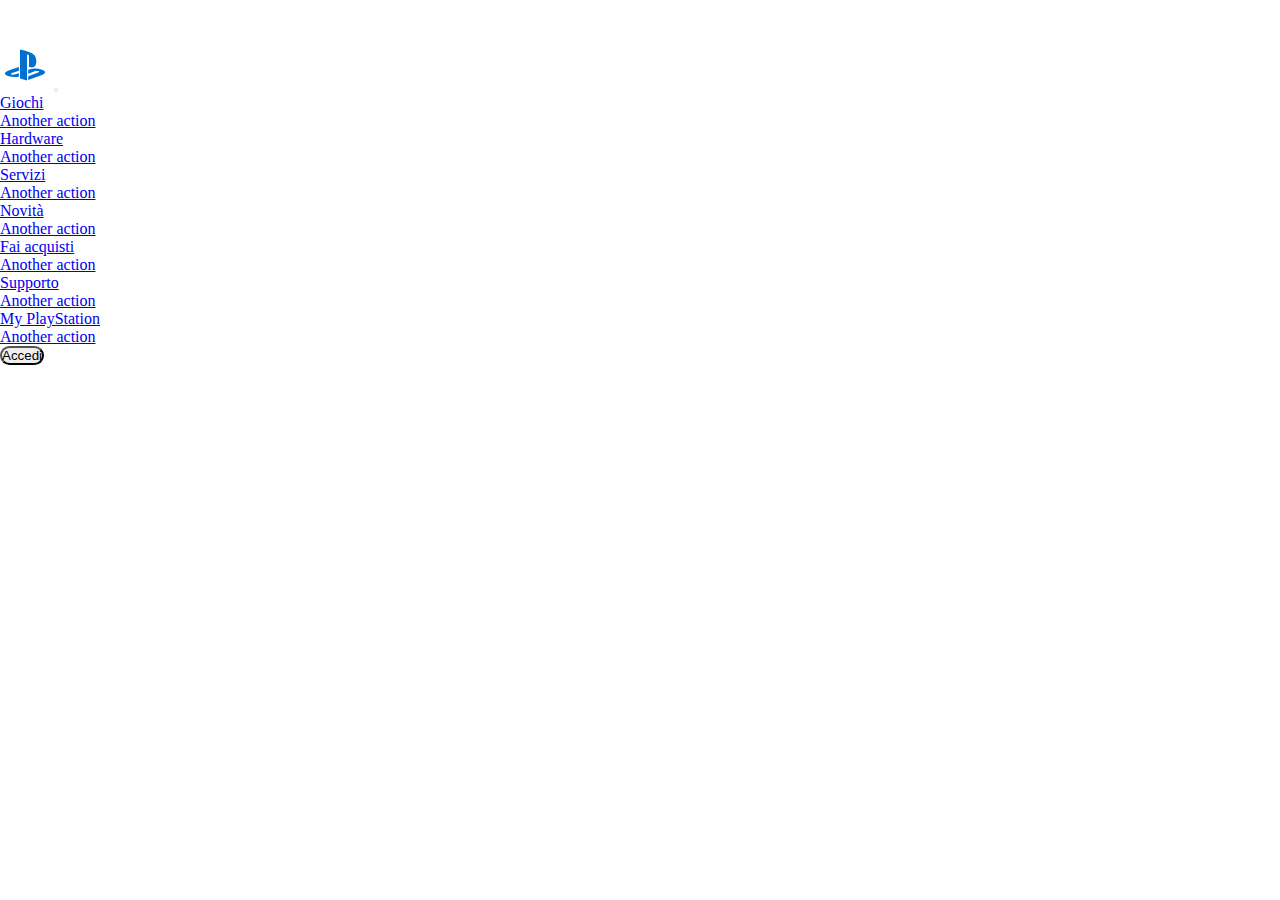
==== index.html @ 61369012 "header completo mancante di sticky" ====
<!DOCTYPE html>
<html lang="en">
 <head>
   <meta charset="UTF-8" />
   <meta http-equiv="X-UA-Compatible" content="IE=edge" />
   <meta name="viewport" content="width=device-width, initial-scale=1.0" />
   <!-- BOOTSTRAP -->
   <link href="https://cdn.jsdelivr.net/npm/bootstrap@5.0.2/dist/css/bootstrap.min.css" rel="stylesheet" integrity="sha384-EVSTQN3/azprG1Anm3QDgpJLIm9Nao0Yz1ztcQTwFspd3yD65VohhpuuCOmLASjC" crossorigin="anonymous">
   <!-- FONT AW -->
   <link rel="stylesheet" href="https://cdnjs.cloudflare.com/ajax/libs/font-awesome/5.15.3/css/all.min.css" integrity="sha512-iBBXm8fW90+nuLcSKlbmrPcLa0OT92xO1BIsZ+ywDWZCvqsWgccV3gFoRBv0z+8dLJgyAHIhR35VZc2oM/gI1w==" crossorigin="anonymous" referrerpolicy="no-referrer" />
   <link rel="stylesheet" href="css/style.css">
   <title>MyPlaystation</title>
 </head>

 <body>
   <!-- Inizio Header -->
   <header>
      <div class="container-fluid g-0">
         <div class="col-12-sm header-top bg-dark d-flex justify-content-end">
            <div id="logo-sony">
               <img src="img/sony_logo.svg" alt="Logo Sony">
            </div>
         </div>
         <div class="header-bottom px-3">
            <nav class="navbar navbar-expand-lg navbar-light">
               <div class="container-fluid">
                  <a class="navbar-brand" href="#"><img src="img/play_logo.svg" alt="Logo Play"></a>
                  <button class="navbar-toggler" type="button" data-bs-toggle="collapse" data-bs-target="#navbarSupportedContent" aria-controls="navbarSupportedContent" aria-expanded="false" aria-label="Toggle navigation">
                     <span class="navbar-toggler-icon"></span>
                  </button>
                  <div class="collapse navbar-collapse" id="navbarSupportedContent">
                     <ul class="navbar-nav me-auto mb-2 mb-lg-0">                                          
                        <li class="nav-item dropdown">
                           <a class="nav-link dropdown-toggle" href="#" id="navbarDropdown" role="button" data-bs-toggle="dropdown" aria-expanded="false">Giochi</a>
                           <ul class="dropdown-menu" aria-labelledby="navbarDropdown">                  
                              <li><a class="dropdown-item" href="#">Another action</a></li>
                              <!-- <li><hr class="dropdown-divider"></li> -->
                           </ul>
                        </li>
                        <li class="nav-item dropdown">
                           <a class="nav-link dropdown-toggle" href="#" id="navbarDropdown" role="button" data-bs-toggle="dropdown" aria-expanded="false">Hardware</a>
                           <ul class="dropdown-menu" aria-labelledby="navbarDropdown">                  
                              <li><a class="dropdown-item" href="#">Another action</a></li>
                              <!-- <li><hr class="dropdown-divider"></li> -->
                           </ul>
                        </li>
                        <li class="nav-item dropdown">
                           <a class="nav-link dropdown-toggle" href="#" id="navbarDropdown" role="button" data-bs-toggle="dropdown" aria-expanded="false">Servizi</a>
                           <ul class="dropdown-menu" aria-labelledby="navbarDropdown">                  
                              <li><a class="dropdown-item" href="#">Another action</a></li>
                              <!-- <li><hr class="dropdown-divider"></li> -->
                           </ul>
                        </li>
                        <li class="nav-item dropdown">
                           <a class="nav-link dropdown-toggle" href="#" id="navbarDropdown" role="button" data-bs-toggle="dropdown" aria-expanded="false">Novità</a>
                           <ul class="dropdown-menu" aria-labelledby="navbarDropdown">                  
                              <li><a class="dropdown-item" href="#">Another action</a></li>
                              <!-- <li><hr class="dropdown-divider"></li> -->
                           </ul>
                        </li>
                        <li class="nav-item dropdown">
                           <a class="nav-link dropdown-toggle" href="#" id="navbarDropdown" role="button" data-bs-toggle="dropdown" aria-expanded="false">Fai acquisti</a>
                           <ul class="dropdown-menu" aria-labelledby="navbarDropdown">                  
                              <li><a class="dropdown-item" href="#">Another action</a></li>
                              <!-- <li><hr class="dropdown-divider"></li> -->
                           </ul>
                        </li>
                        <li class="nav-item dropdown">
                           <a class="nav-link dropdown-toggle" href="#" id="navbarDropdown" role="button" data-bs-toggle="dropdown" aria-expanded="false">Supporto</a>
                           <ul class="dropdown-menu" aria-labelledby="navbarDropdown">                  
                              <li><a class="dropdown-item" href="#">Another action</a></li>
                              <!-- <li><hr class="dropdown-divider"></li> -->
                           </ul>
                        </li>
                     </ul>
                     <ul class="navbar-nav p-2 mb-2 mb-lg-0 ">
                        <li class="nav-item dropdown">
                           <a class="nav-link dropdown-toggle" href="#" id="navbarDropdown" role="button" data-bs-toggle="dropdown" aria-expanded="false">My PlayStation</a>
                           <ul class="dropdown-menu" aria-labelledby="navbarDropdown">                  
                              <li><a class="dropdown-item" href="#">Another action</a></li>
                              <!-- <li><hr class="dropdown-divider"></li> -->
                           </ul>
                        </li>
                     </ul>
                     <div class="btn-group" role="group" aria-label="Basic mixed styles example">
                        <button type="button" class="ms-btn-sm btn bg-dark text-white">Accedi</button>
                     </div>
                     <form class="d-flex ms-5">
                        <i class="fas fa-search"></i>
                     </form>
                  </div>
               </div>
            </nav>
         </div>
      </div>
   </header>
   <!-- Fine Header -->

   <!-- Inizio Main -->
   <main>
      <div class="jumbotron"></div>
      <div class="giochi"></div>
      <div class="play-5"></div>
      <div class="jumbotron">
         <div class="div"></div>
         <div class="div"></div>
      </div>
      <div class="play-4"></div>
      <div class="play-plus"></div>
      <div class="play-store"></div>
      <div class="play-now"></div>
      <div class="socials"></div>
   </main>
   <!-- Fine Main -->

   <!-- Inizio Footer -->
   <footer></footer>
   <!-- Fine Footer -->






   <!-- importazione JS BS -->
   <script src="https://cdn.jsdelivr.net/npm/bootstrap@5.0.2/dist/js/bootstrap.bundle.min.js" integrity="sha384-MrcW6ZMFYlzcLA8Nl+NtUVF0sA7MsXsP1UyJoMp4YLEuNSfAP+JcXn/tWtIaxVXM" crossorigin="anonymous"></script>
 </body>
</html>
---- css/style.css ----
*{
   margin: 0; 
   padding: 0; 
   box-sizing: border-box; 
}
/* -------------------------------------------------- */
/* Inizio Common */

/* Fine Common */
/* -------------------------------------------------- */
/* Inizio Header */

.header-top{
   height: 40px;
}

#logo-sony {
   height: 100%;
   width: 100px;
   display: flex;
   vertical-align: middle;
}

#logo-sony img {
   width: 80%;
}

.ms-btn-sm {
   border-radius: 20px;
}
/* Fine Header */
/* -------------------------------------------------- */
/* Inizio Main */

/* Fine Main */
/* -------------------------------------------------- */
/* Inizio Footer */

/* Fine Footer */
/* -------------------------------------------------- */

/* !DEBUG ZONE! */
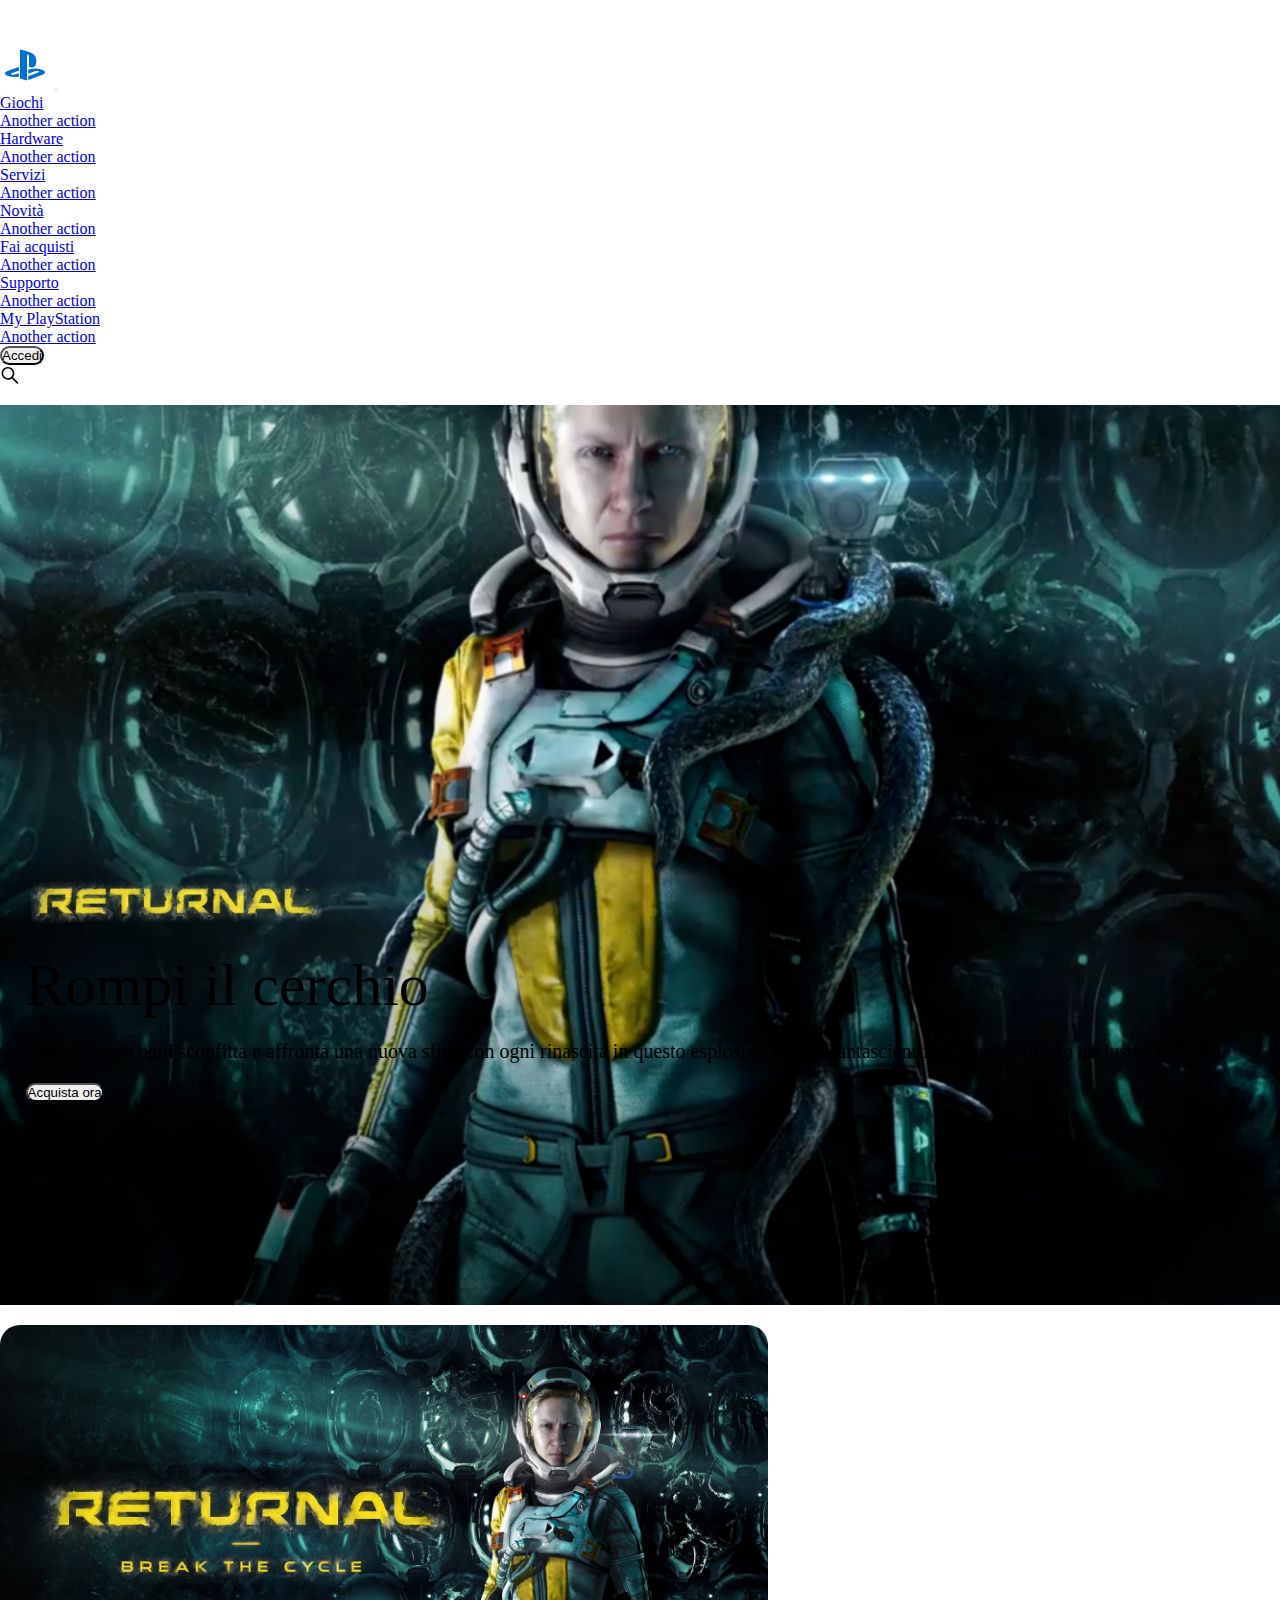
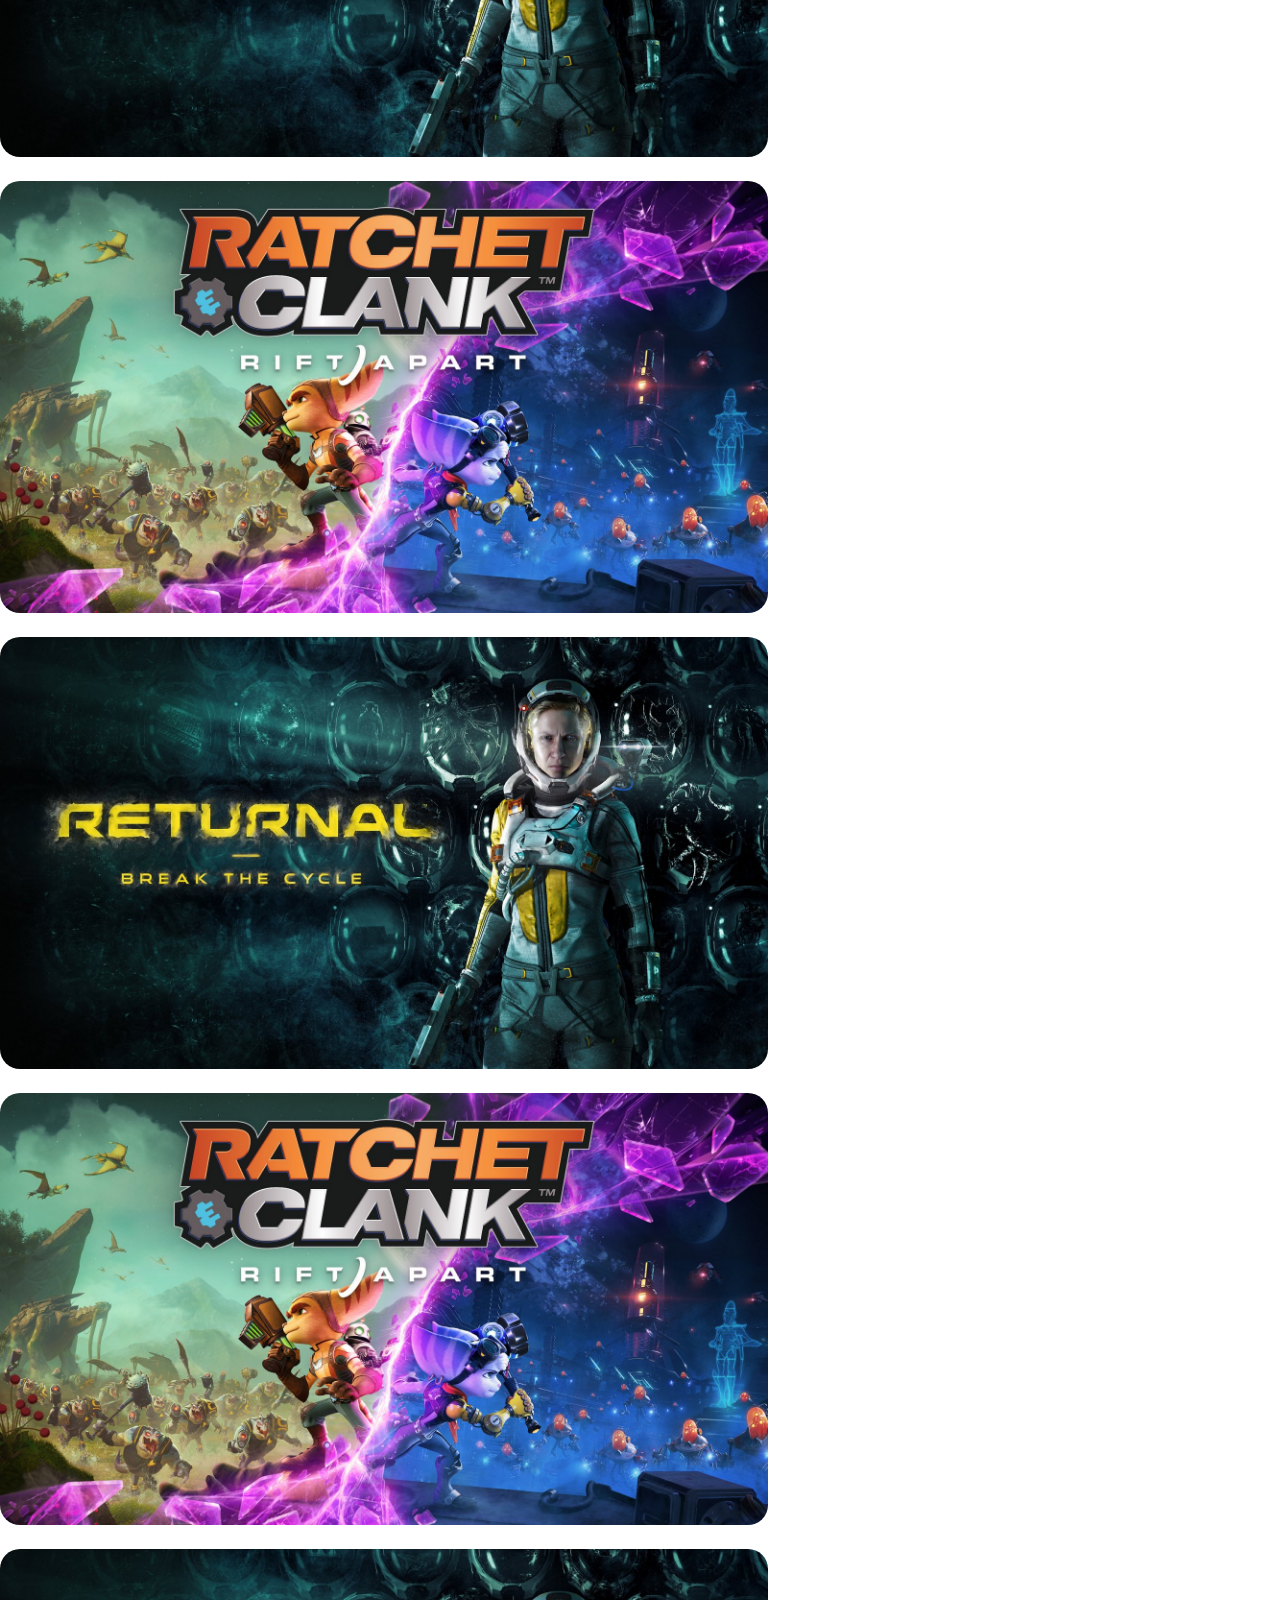
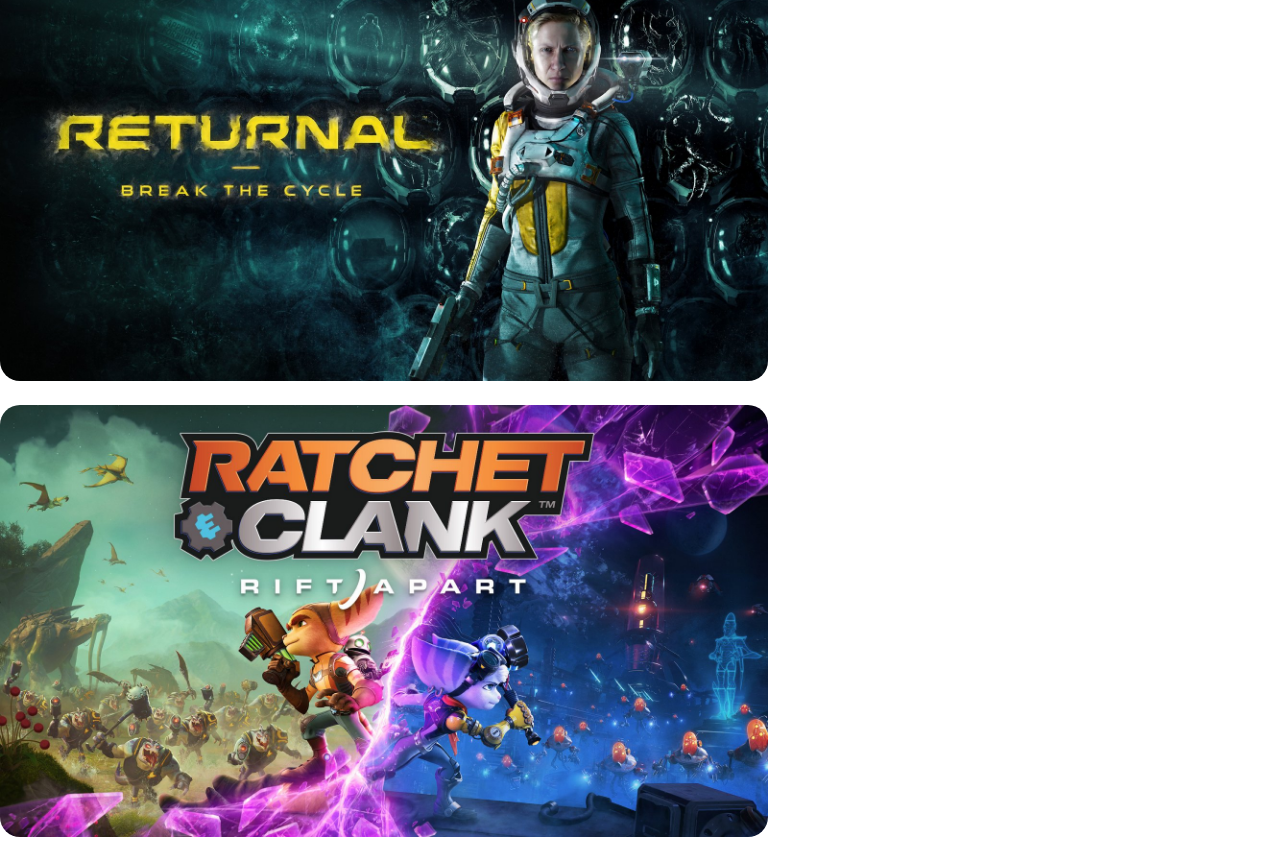
==== commit dac2a5fe: "jumbo più prima row completi" ====
--- a/index.html
+++ b/index.html
@@ -73,21 +73,26 @@
                            </ul>
                         </li>
                      </ul>
-                     <ul class="navbar-nav p-2 mb-2 mb-lg-0 ">
+                     <ul class="navbar-nav mb-2 mb-lg-0 ">
                         <li class="nav-item dropdown">
                            <a class="nav-link dropdown-toggle" href="#" id="navbarDropdown" role="button" data-bs-toggle="dropdown" aria-expanded="false">My PlayStation</a>
                            <ul class="dropdown-menu" aria-labelledby="navbarDropdown">                  
                               <li><a class="dropdown-item" href="#">Another action</a></li>
                               <!-- <li><hr class="dropdown-divider"></li> -->
                            </ul>
+                           <li>
+                              <div class="btn-group" role="group" aria-label="Basic mixed styles example">
+                                 <button type="button" class="ms-btn-sm btn bg-dark text-white">Accedi</button>
+                              </div>
+                           </li>
+                           <li>
+                              <form class="d-flex lente justify-content-end">
+                                 <img src="img/lens.svg" alt="Cerca">
+                                 <!-- <i class="fas fa-search"></i> -->
+                              </form>
+                           </li>
                         </li>
                      </ul>
-                     <div class="btn-group" role="group" aria-label="Basic mixed styles example">
-                        <button type="button" class="ms-btn-sm btn bg-dark text-white">Accedi</button>
-                     </div>
-                     <form class="d-flex ms-5">
-                        <i class="fas fa-search"></i>
-                     </form>
                   </div>
                </div>
             </nav>
@@ -98,10 +103,52 @@
 
    <!-- Inizio Main -->
    <main>
-      <div class="jumbotron"></div>
-      <div class="giochi"></div>
+      <div class="jumbotron">
+         <div class="interno-jumbotron">
+            <div id="logo-returnal" class="returnal">
+               <img src="img/returnal-hero-banner-logo.png" alt="logo-returnal">
+            </div>
+            <div class="title-returnal returnal text-white">
+               Rompi il cerchio
+            </div>
+            <div class="slogan-returnal returnal text-white">
+               <p>Rialzati dopo ogni sconfitta e affronta una nuova sfida con ogni rinascita in questo esplosivo thriller fantascientifico, disponibile in esclusiva in PS5.</p>
+            </div>
+            <div class="btn-group returnal" role="group" aria-label="Basic mixed styles example">
+               <button type="button" class="btn btn-danger ms-btn-m">Acquista ora</button>
+             </div>
+         </div>
+      </div>
+      <div class="container-fluid d-flex flex-row mb-3">
+         <div class="row">              
+            <div class="col-2 giochi text-center ms-auto">
+               <div class="bordo"></div>
+               <img src="img/returnal-listing-thumb-01-ps5.jpg" alt="">
+            </div>
+            <div class="col-2 giochi text-center ms-auto">
+               <div class="bordo"></div>
+               <img src="img/ratchet-and-clank-rift-apart-keyart.jpg" alt="">
+            </div>
+            <div class="col-2 giochi text-center ms-auto">
+               <div class="bordo"></div>
+               <img src="img/returnal-listing-thumb-01-ps5.jpg" alt="">
+            </div>
+            <div class="col-2 giochi text-center ms-auto">
+               <div class="bordo"></div>
+               <img src="img/ratchet-and-clank-rift-apart-keyart.jpg" alt="">
+            </div>
+            <div class="col-2 giochi text-center ms-auto">
+               <div class="bordo"></div>
+               <img src="img/returnal-listing-thumb-01-ps5.jpg" alt="">
+            </div>
+            <div class="col-2 giochi text-center ms-auto">
+               <div class="bordo"></div>
+               <img src="img/ratchet-and-clank-rift-apart-keyart.jpg" alt="">
+            </div>                
+         </div>
+      </div>
       <div class="play-5"></div>
-      <div class="jumbotron">
+      <div class="jumbotronuno">
          <div class="div"></div>
          <div class="div"></div>
       </div>
--- a/css/style.css
+++ b/css/style.css
@@ -5,6 +5,12 @@
 }
 /* -------------------------------------------------- */
 /* Inizio Common */
+
+.clearfix {
+   content: "";
+   display: table;
+   clear: both;
+}
 
 /* Fine Common */
 /* -------------------------------------------------- */
@@ -28,9 +34,88 @@
 .ms-btn-sm {
    border-radius: 20px;
 }
+
+.lente {
+   height: 40px;
+   width: 40px;
+}
+
+.lente img {
+   width: 50%;
+}
 /* Fine Header */
 /* -------------------------------------------------- */
 /* Inizio Main */
+
+.jumbotron {
+   position: relative;
+   width: 100%;
+   height: 900px;
+   background-image: url(../img/jumbo-bg.png);
+   background-repeat: no-repeat;
+   background-position: center;
+   background-size: cover;
+}
+
+#logo-returnal {
+   width: 300px;
+}
+
+#logo-returnal img {
+   width: 100%;
+}
+
+.title-returnal {
+   font-size: 60px;
+}
+
+.slogan-returnal {
+   font-size: 20px;
+   min-width: 300px;
+}
+
+.interno-jumbotron {
+   position: absolute;
+   top: 50%;
+   left: 2%;
+   min-width: 40%;
+}
+
+.returnal {
+   margin-left: 30px;
+   margin: 20px 0px;
+}
+
+.ms-btn-m {
+   border-radius: 20px;
+}
+/* fine jumbotron */
+
+.giochi {
+   margin: 20px 0px;
+   position: relative;
+}
+
+.giochi img {
+   width: 60%;
+   border-radius: 20px;
+}
+
+.bordo {
+   position: absolute;
+   top: 50%;
+   left: 50%;
+   transform: translate(-50%, -50%);
+   width: 58%;
+   height: 108px;
+   border-radius: 20px;
+   border: 2px solid rgb(29, 79, 218); 
+   display: none;
+}
+
+.giochi:hover .bordo {
+   display: block;
+}
 
 /* Fine Main */
 /* -------------------------------------------------- */
@@ -40,3 +125,5 @@
 /* -------------------------------------------------- */
 
 /* !DEBUG ZONE! */
+
+
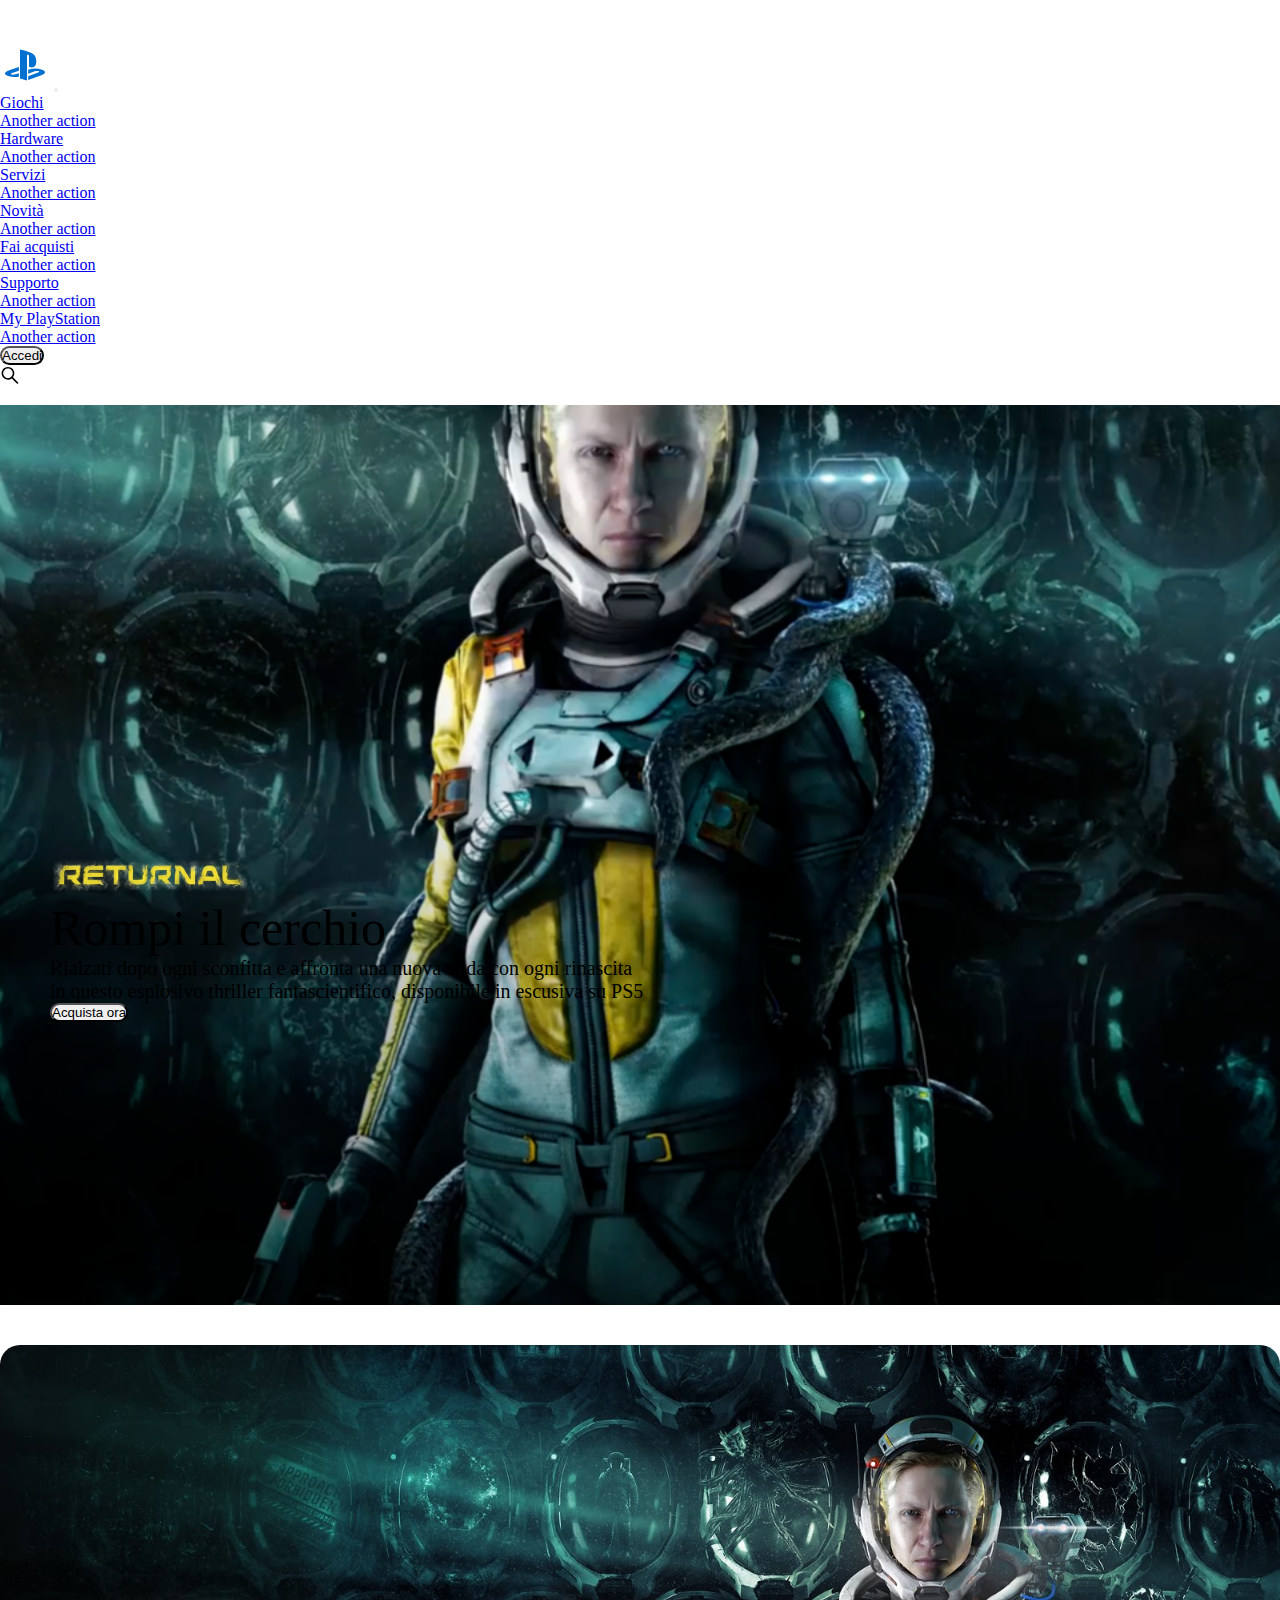
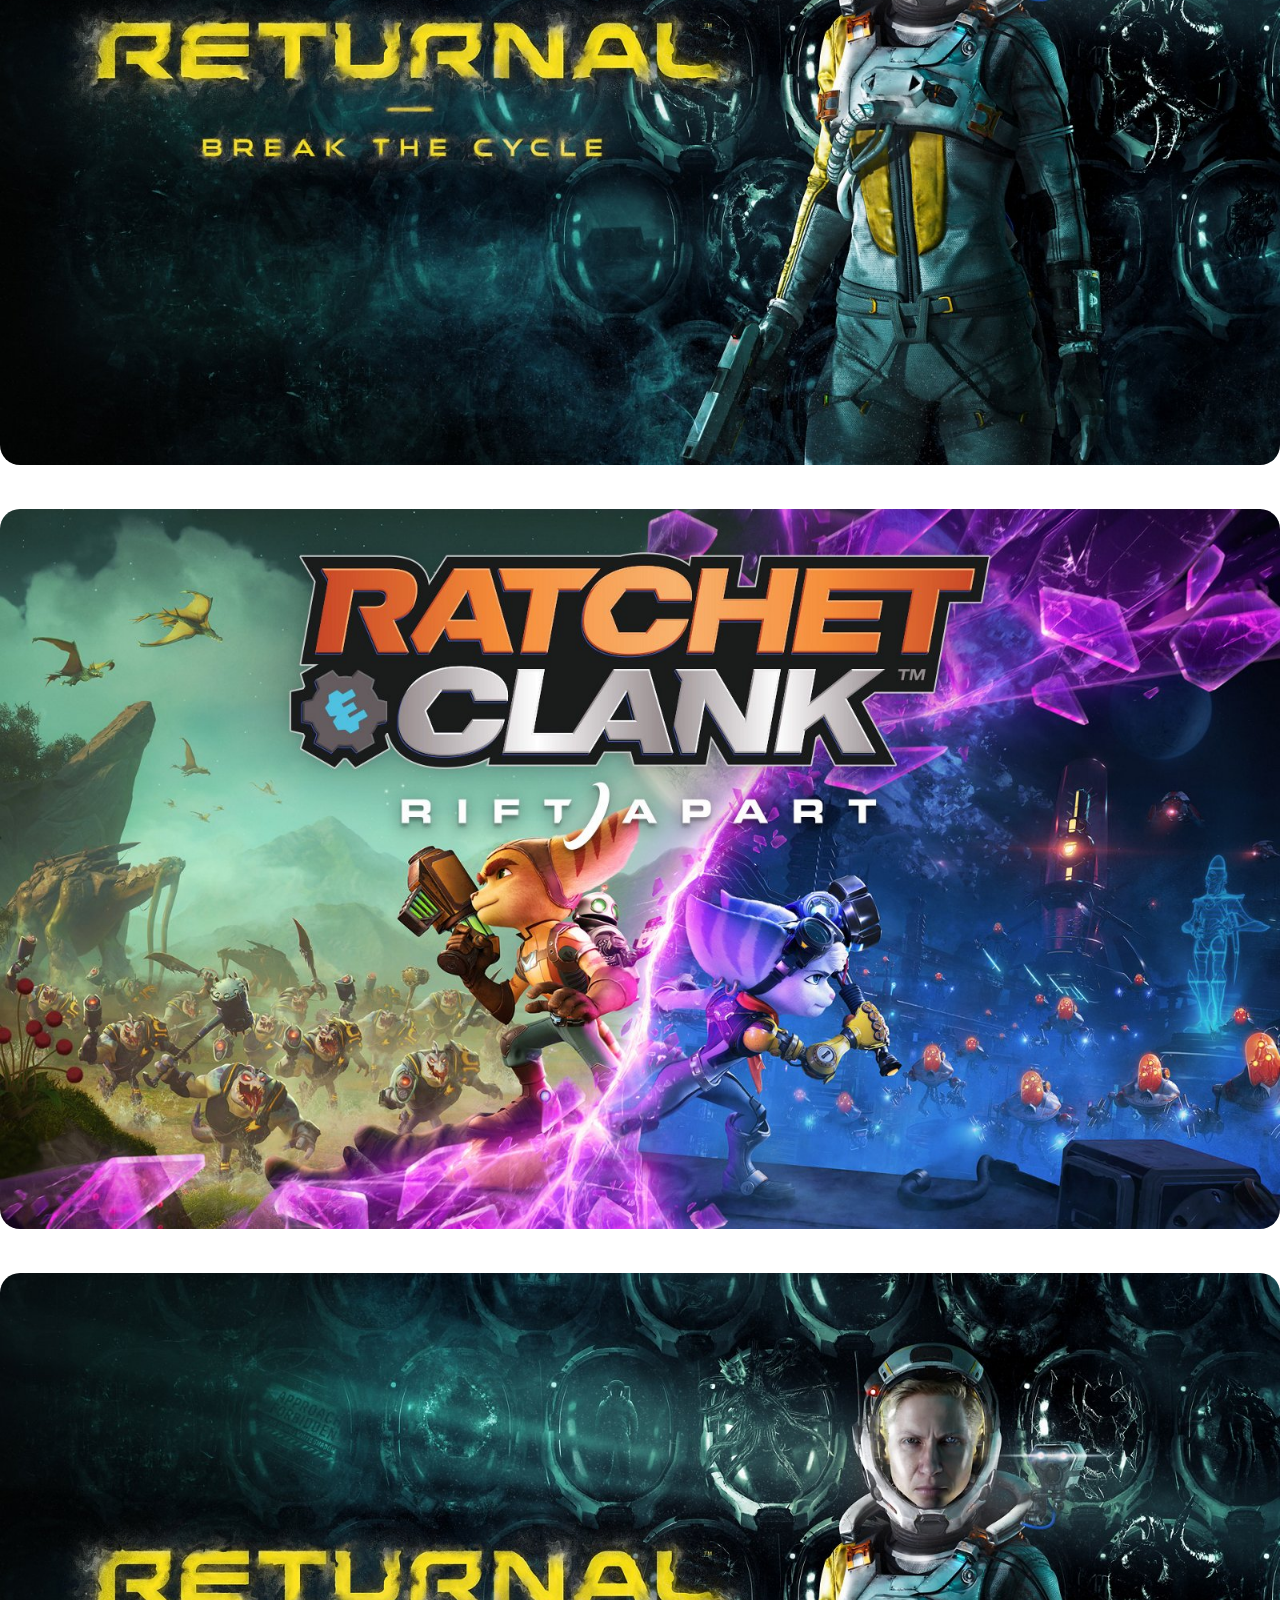
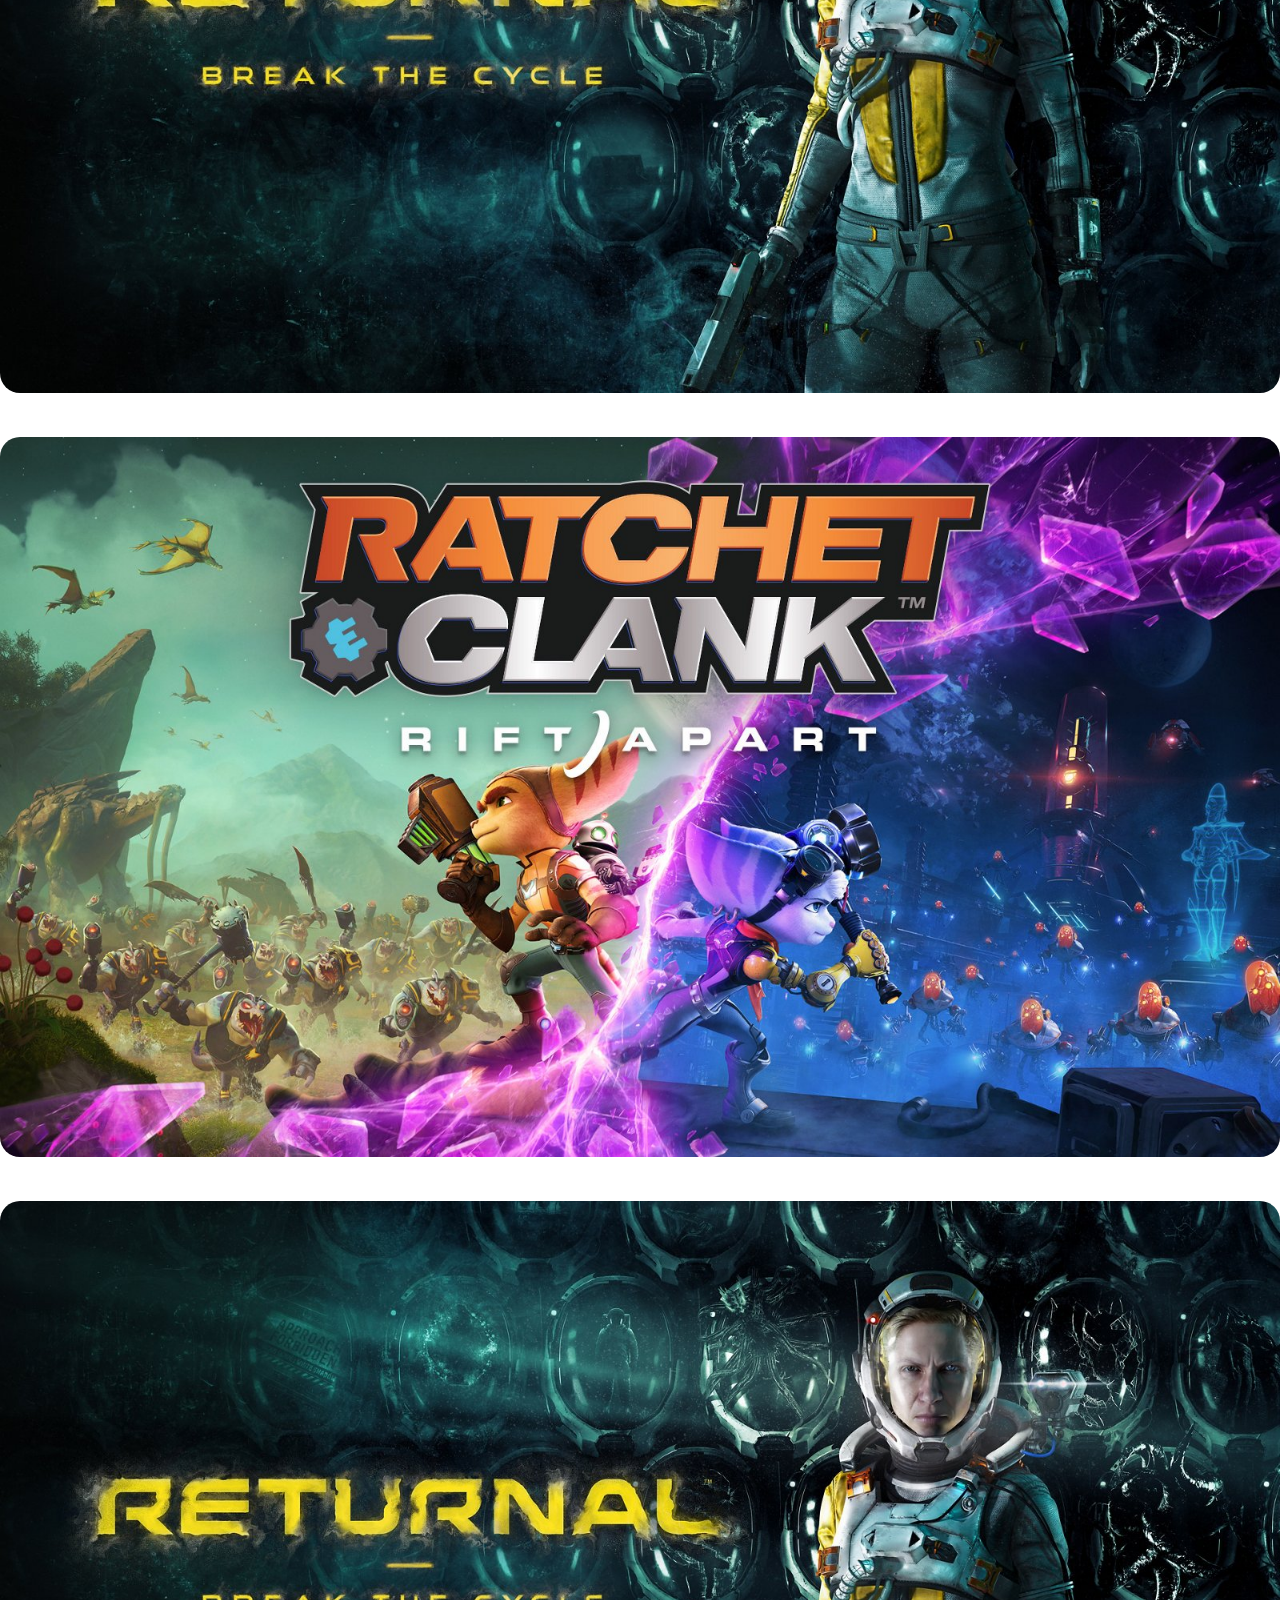
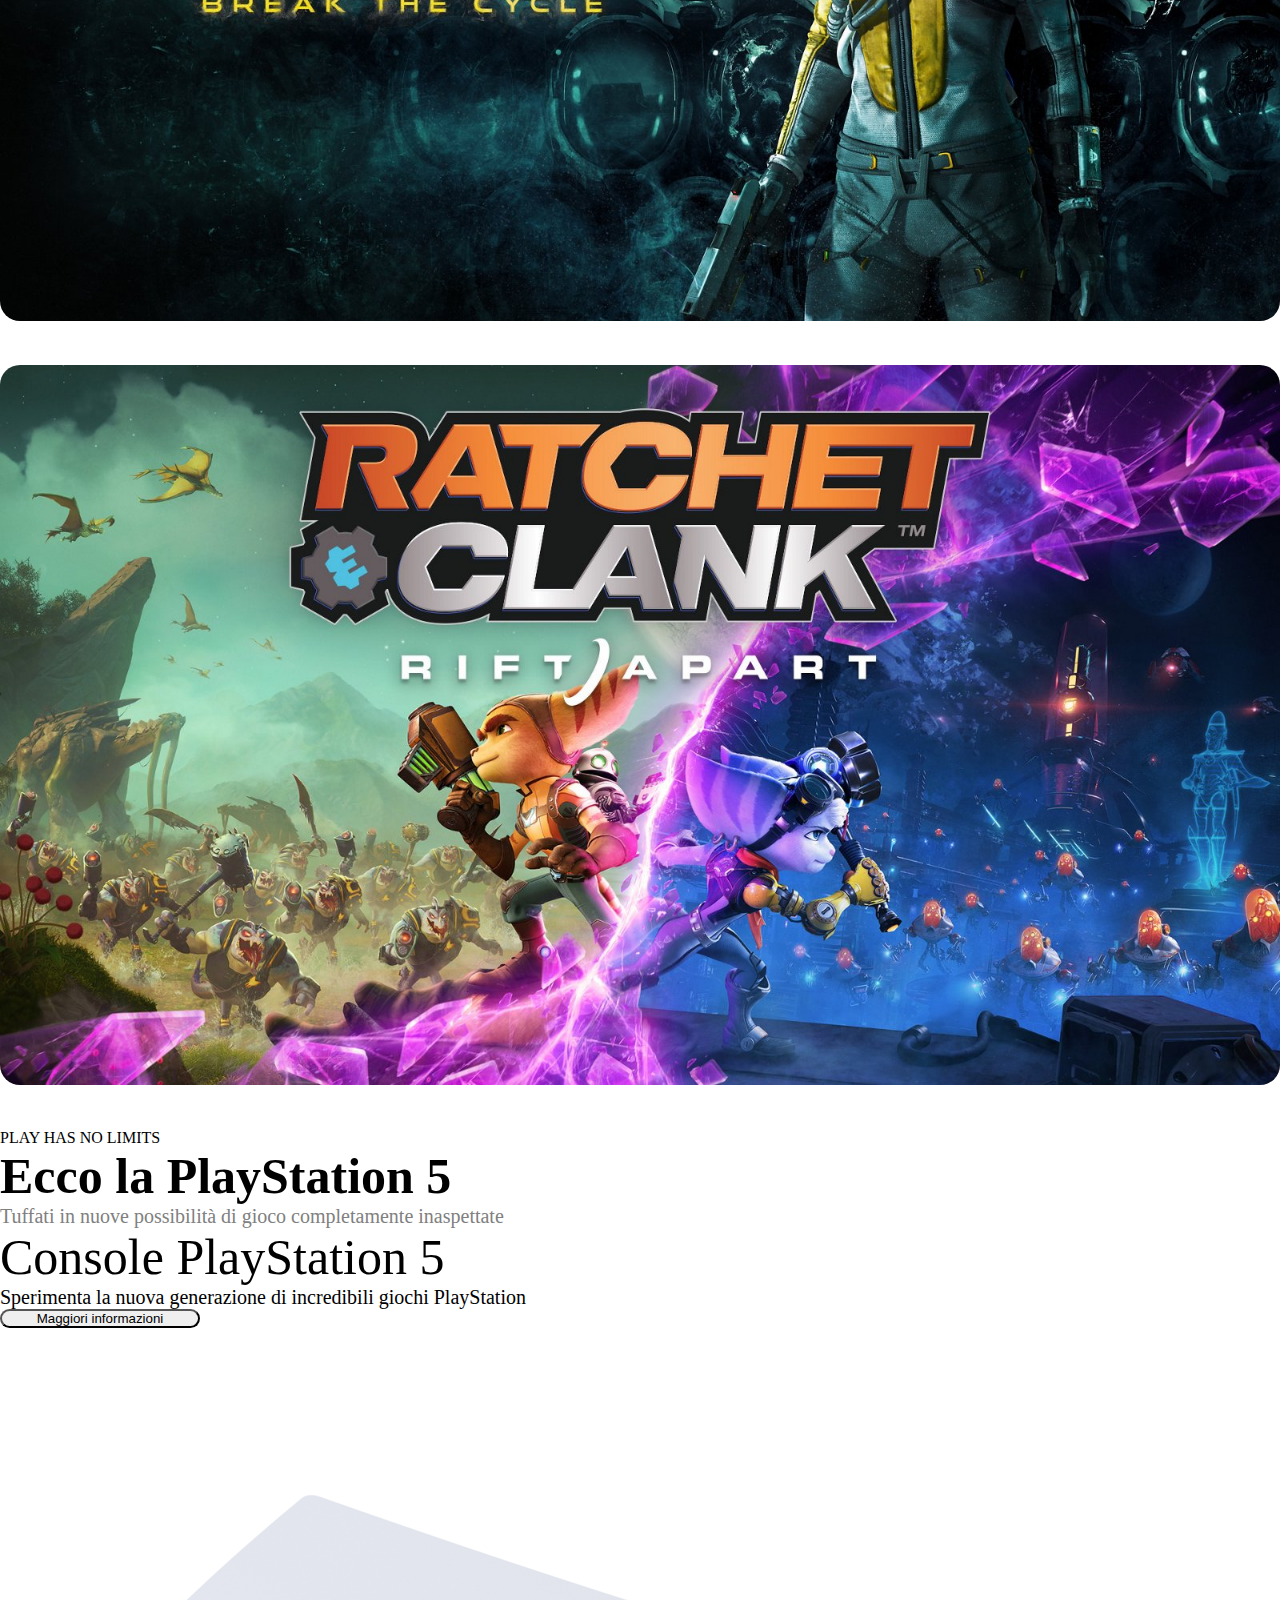
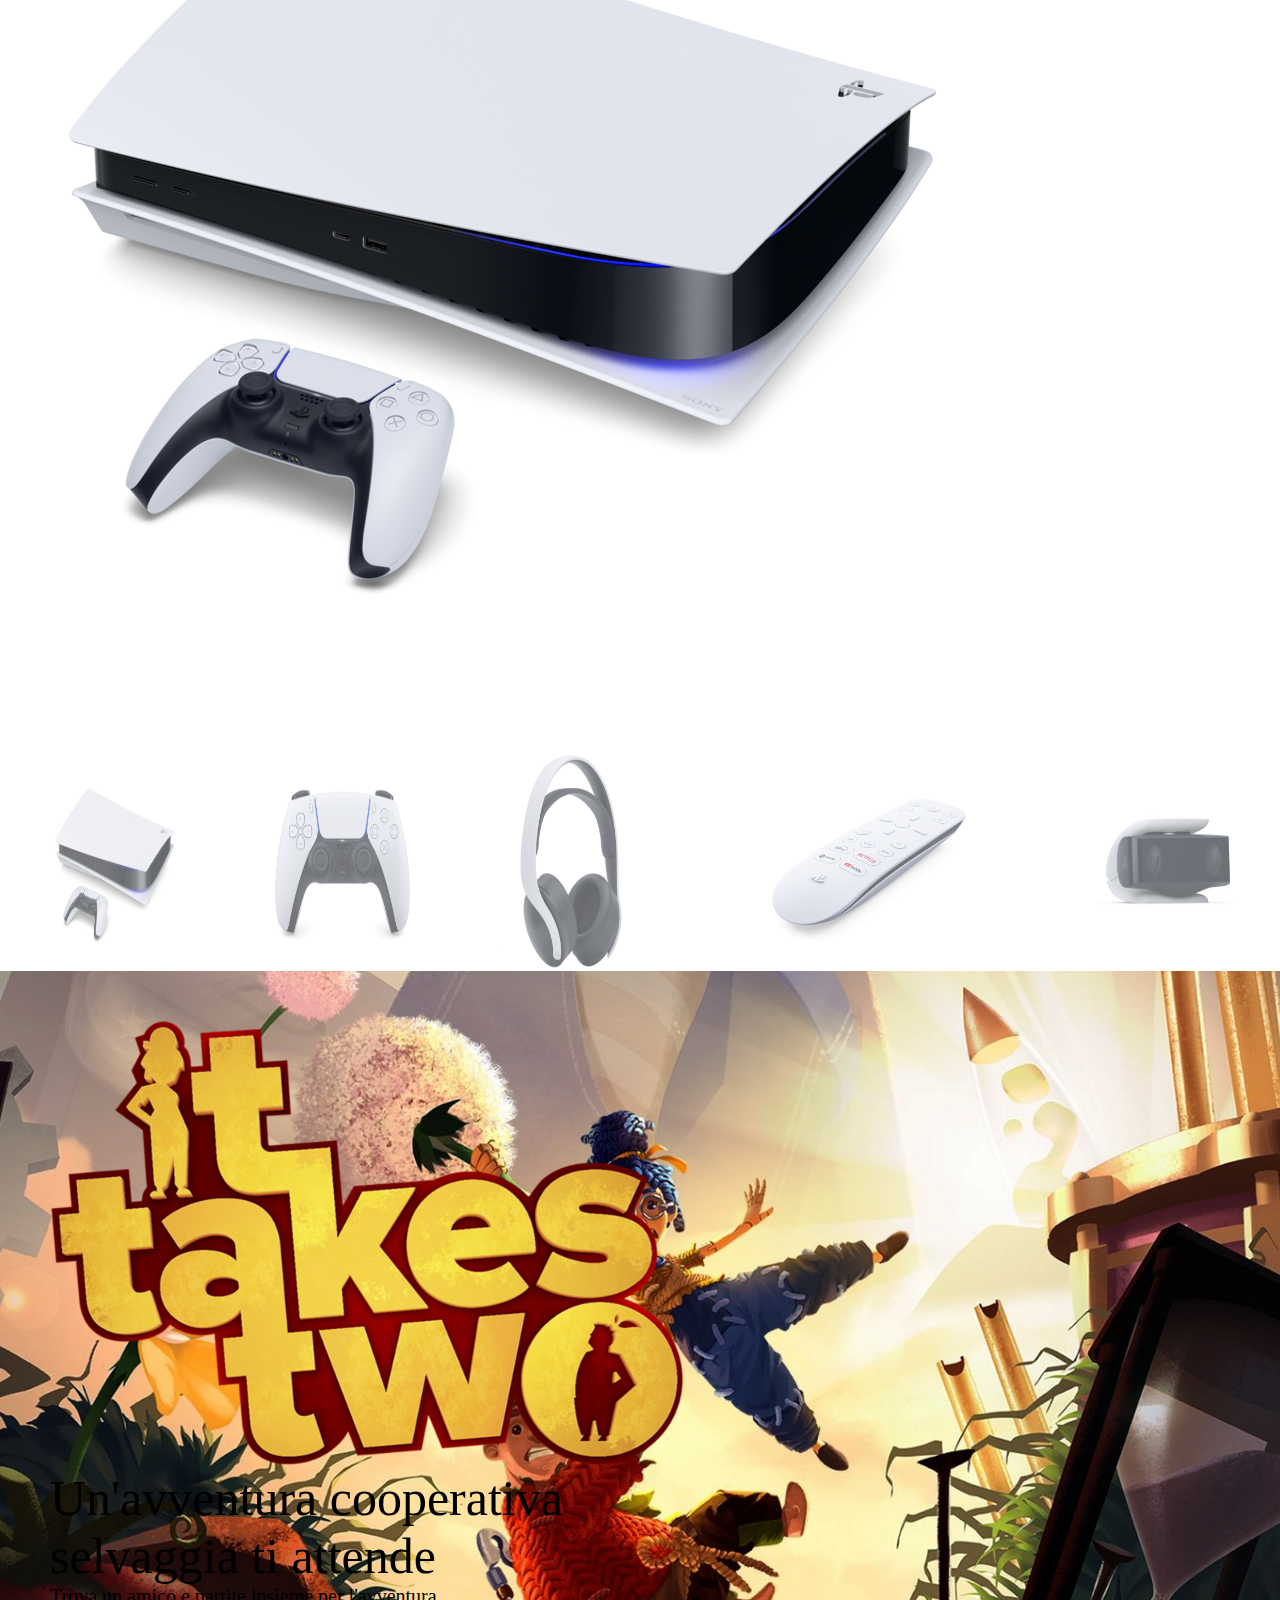
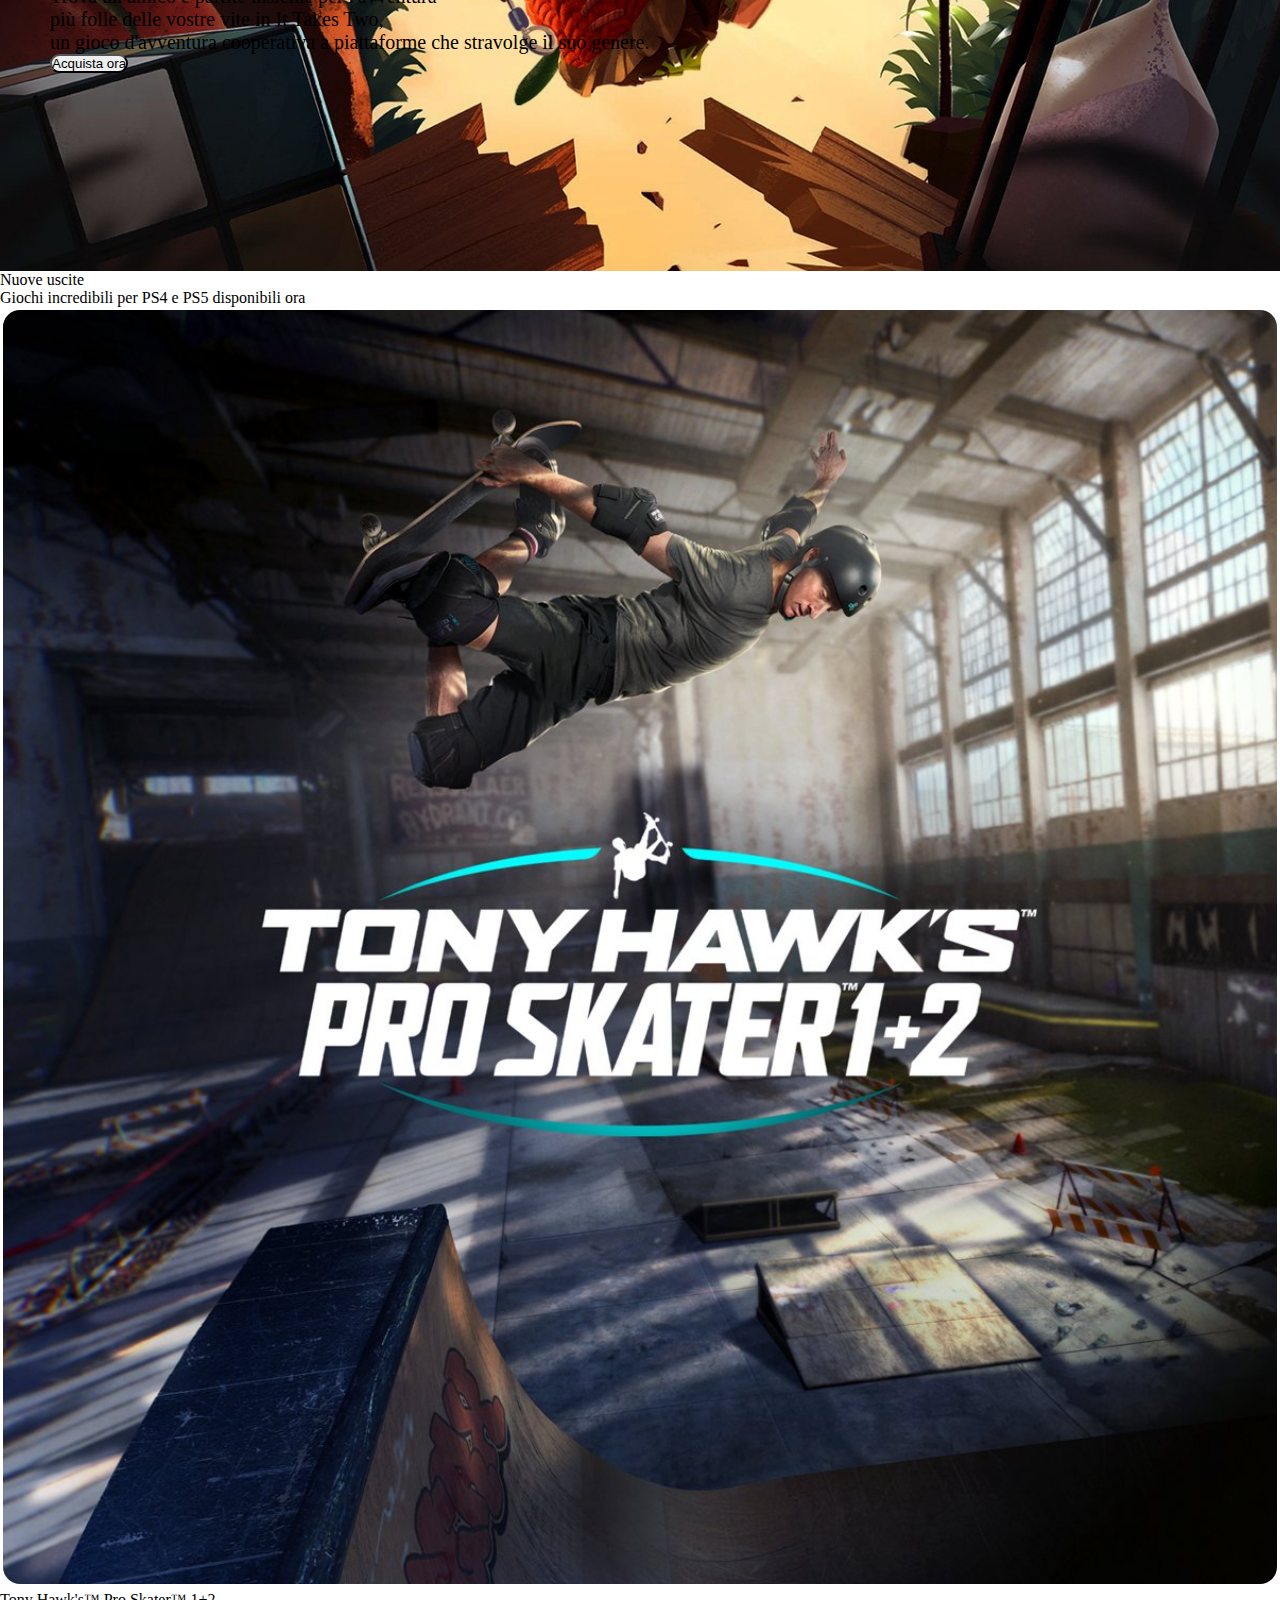
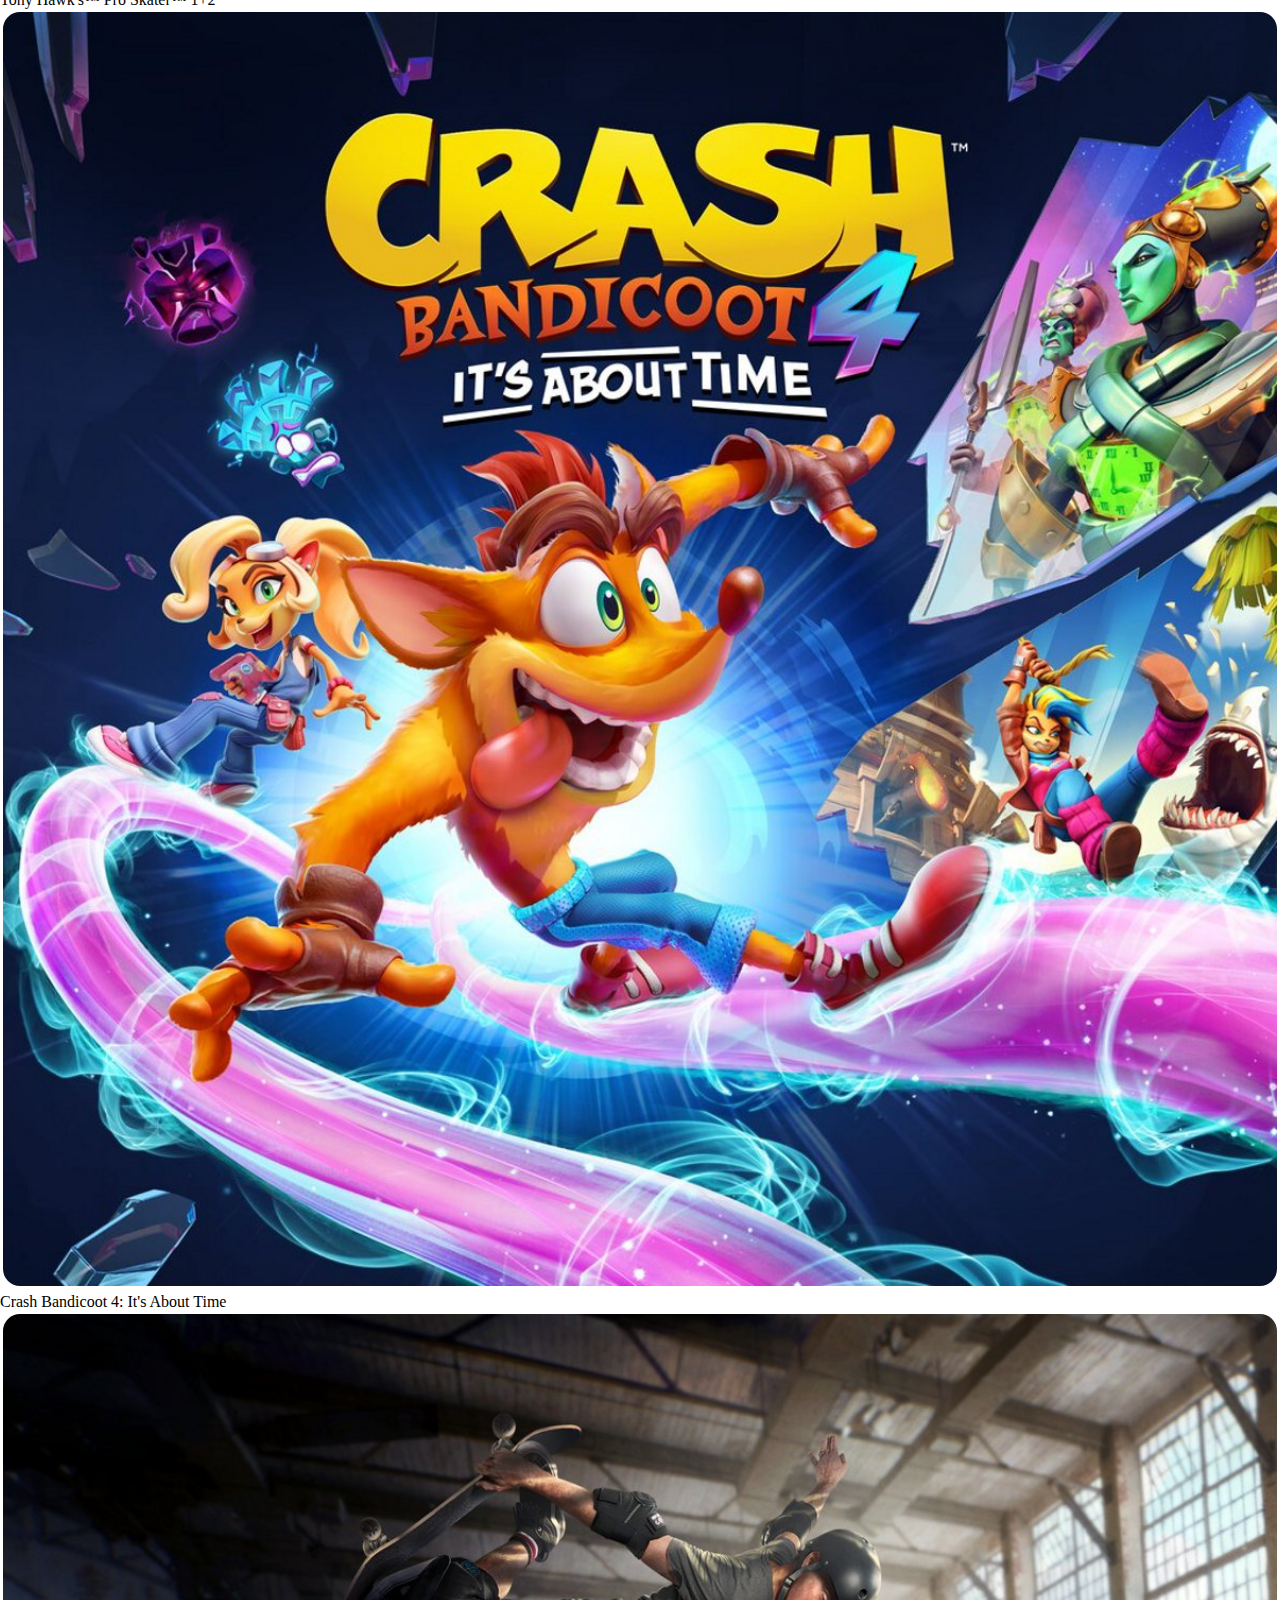
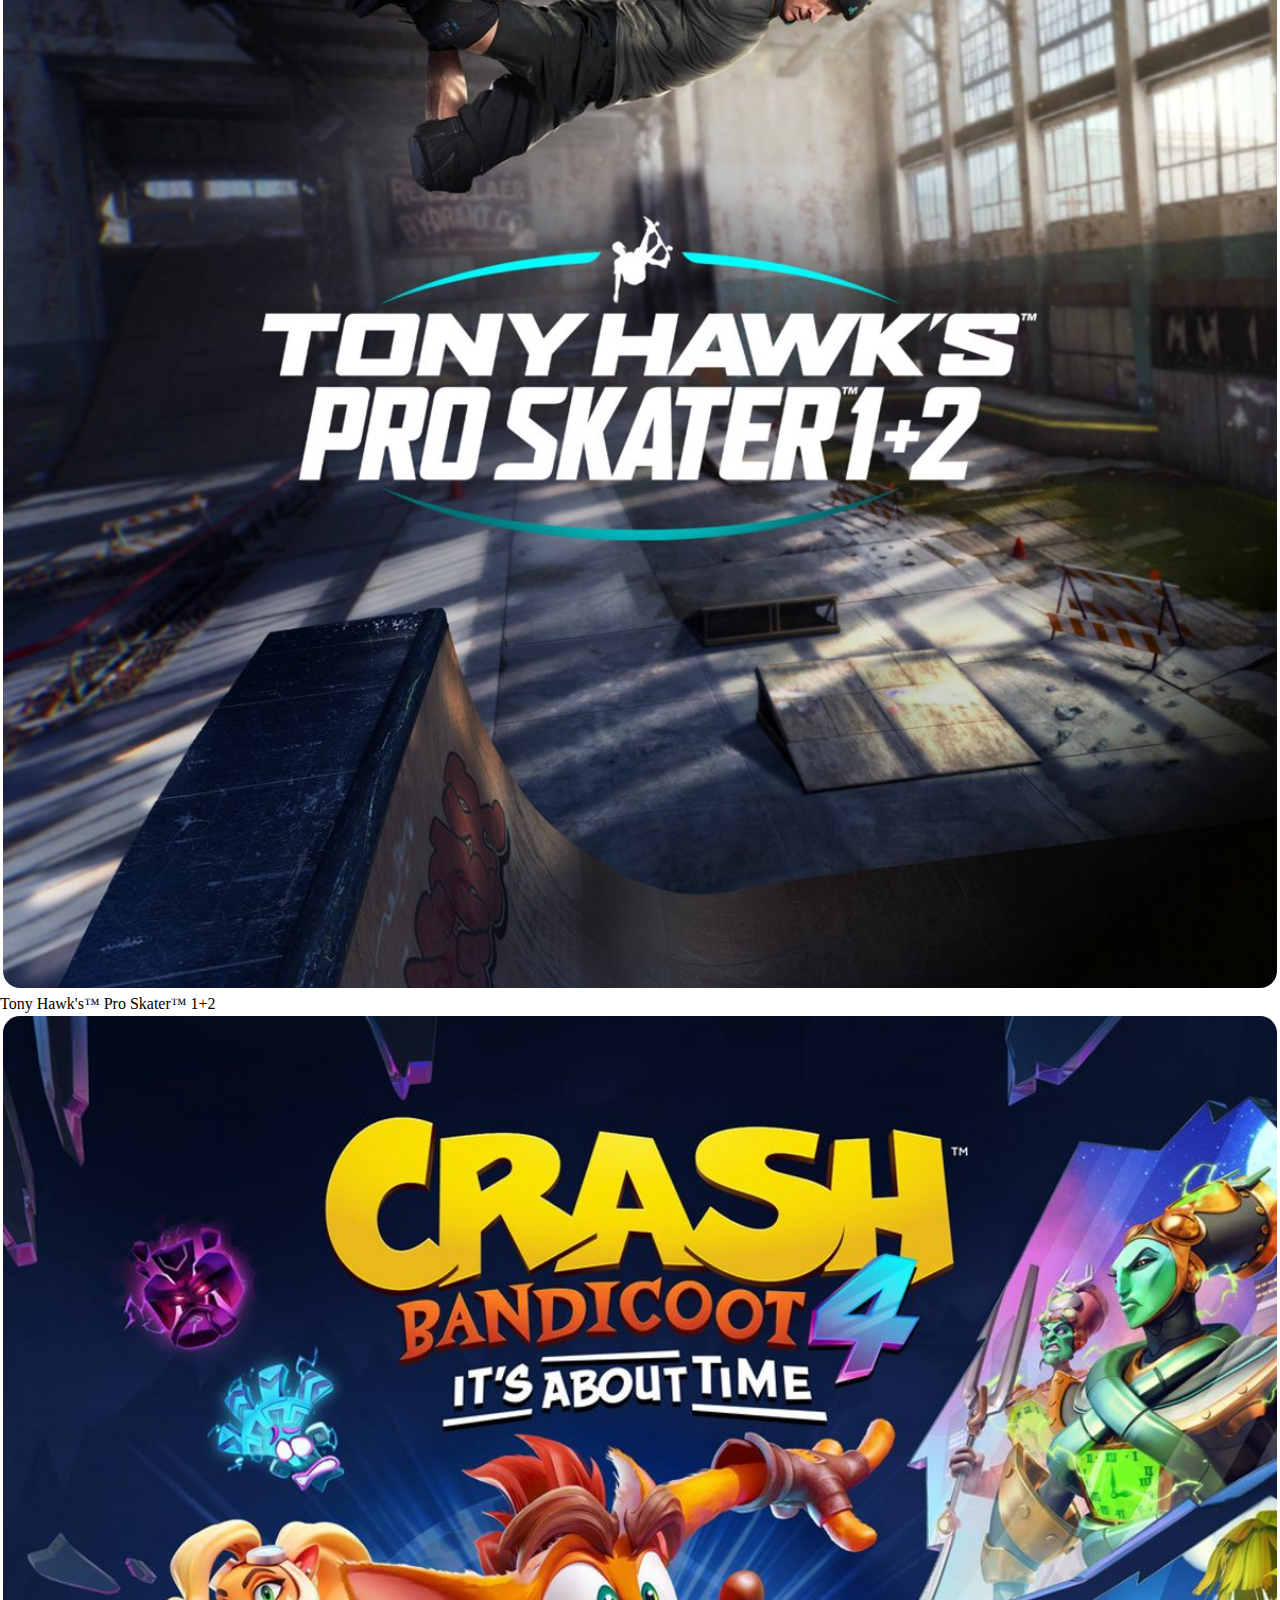
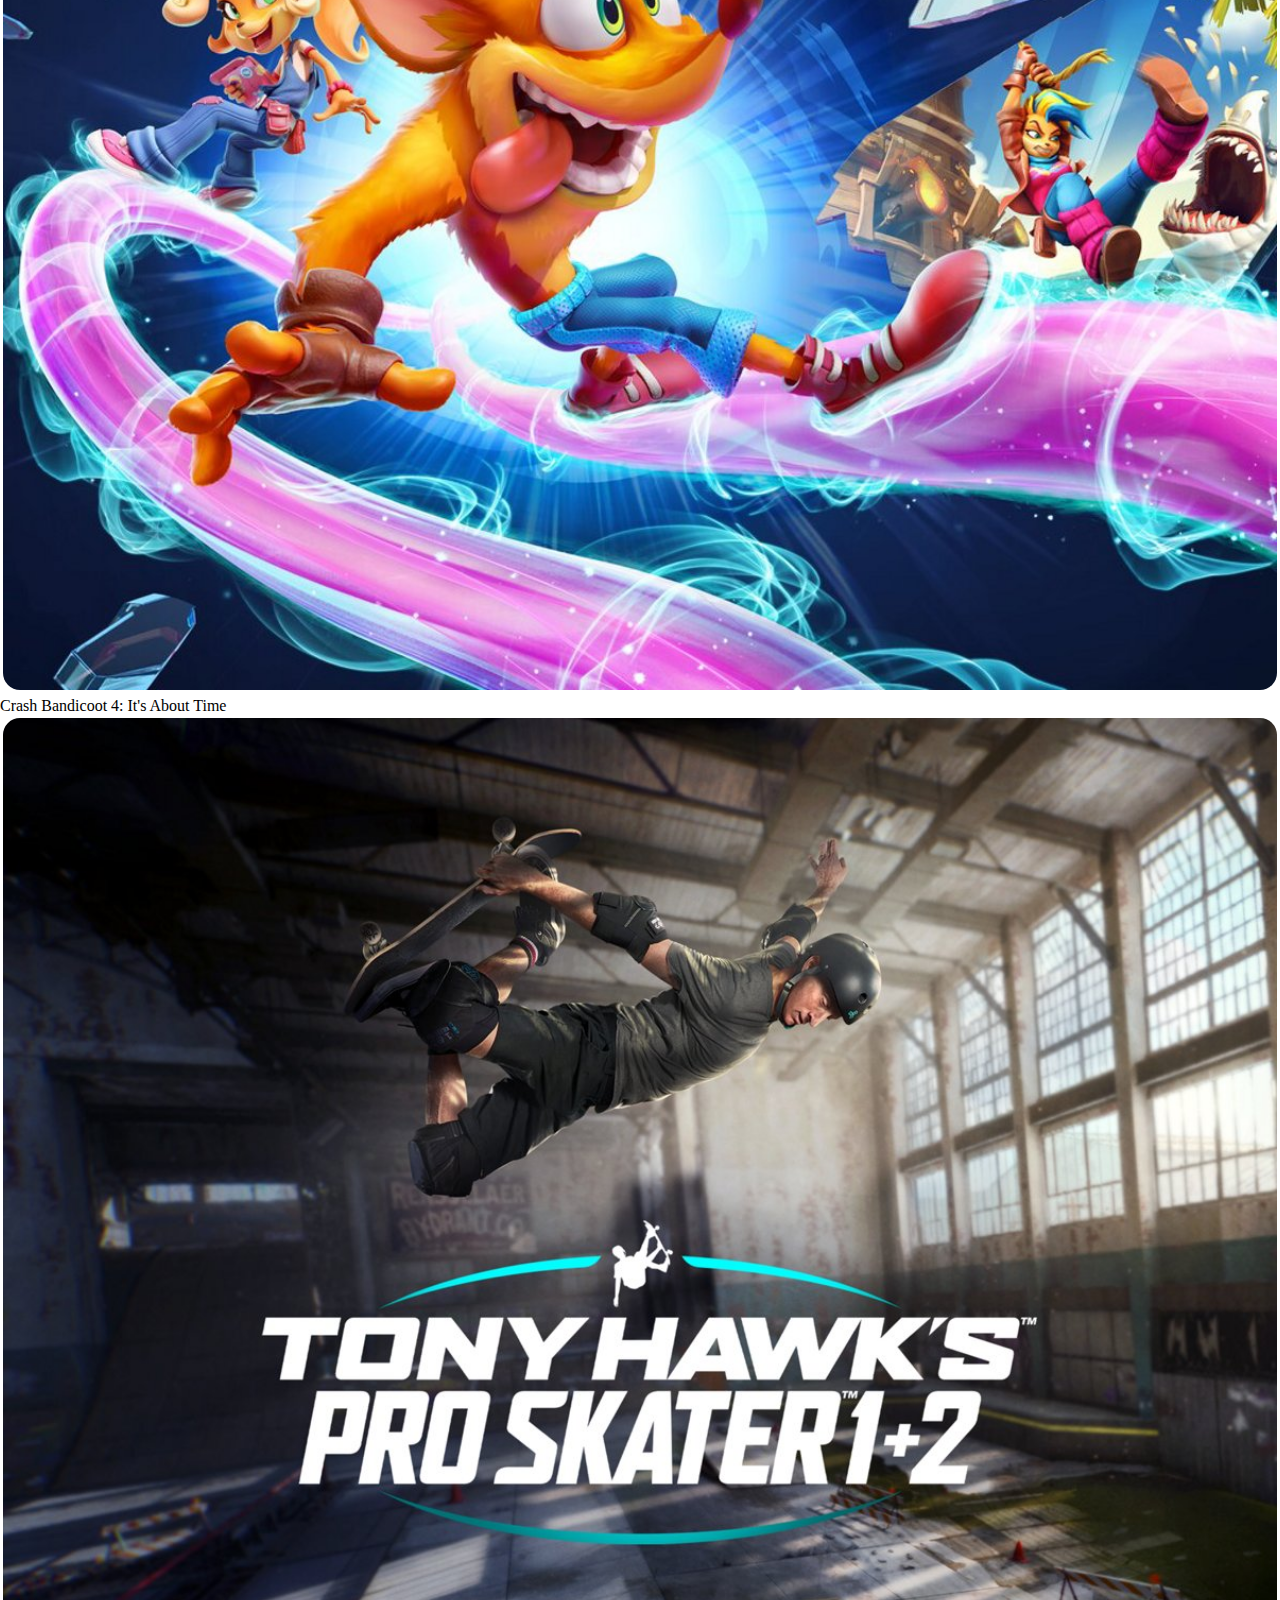
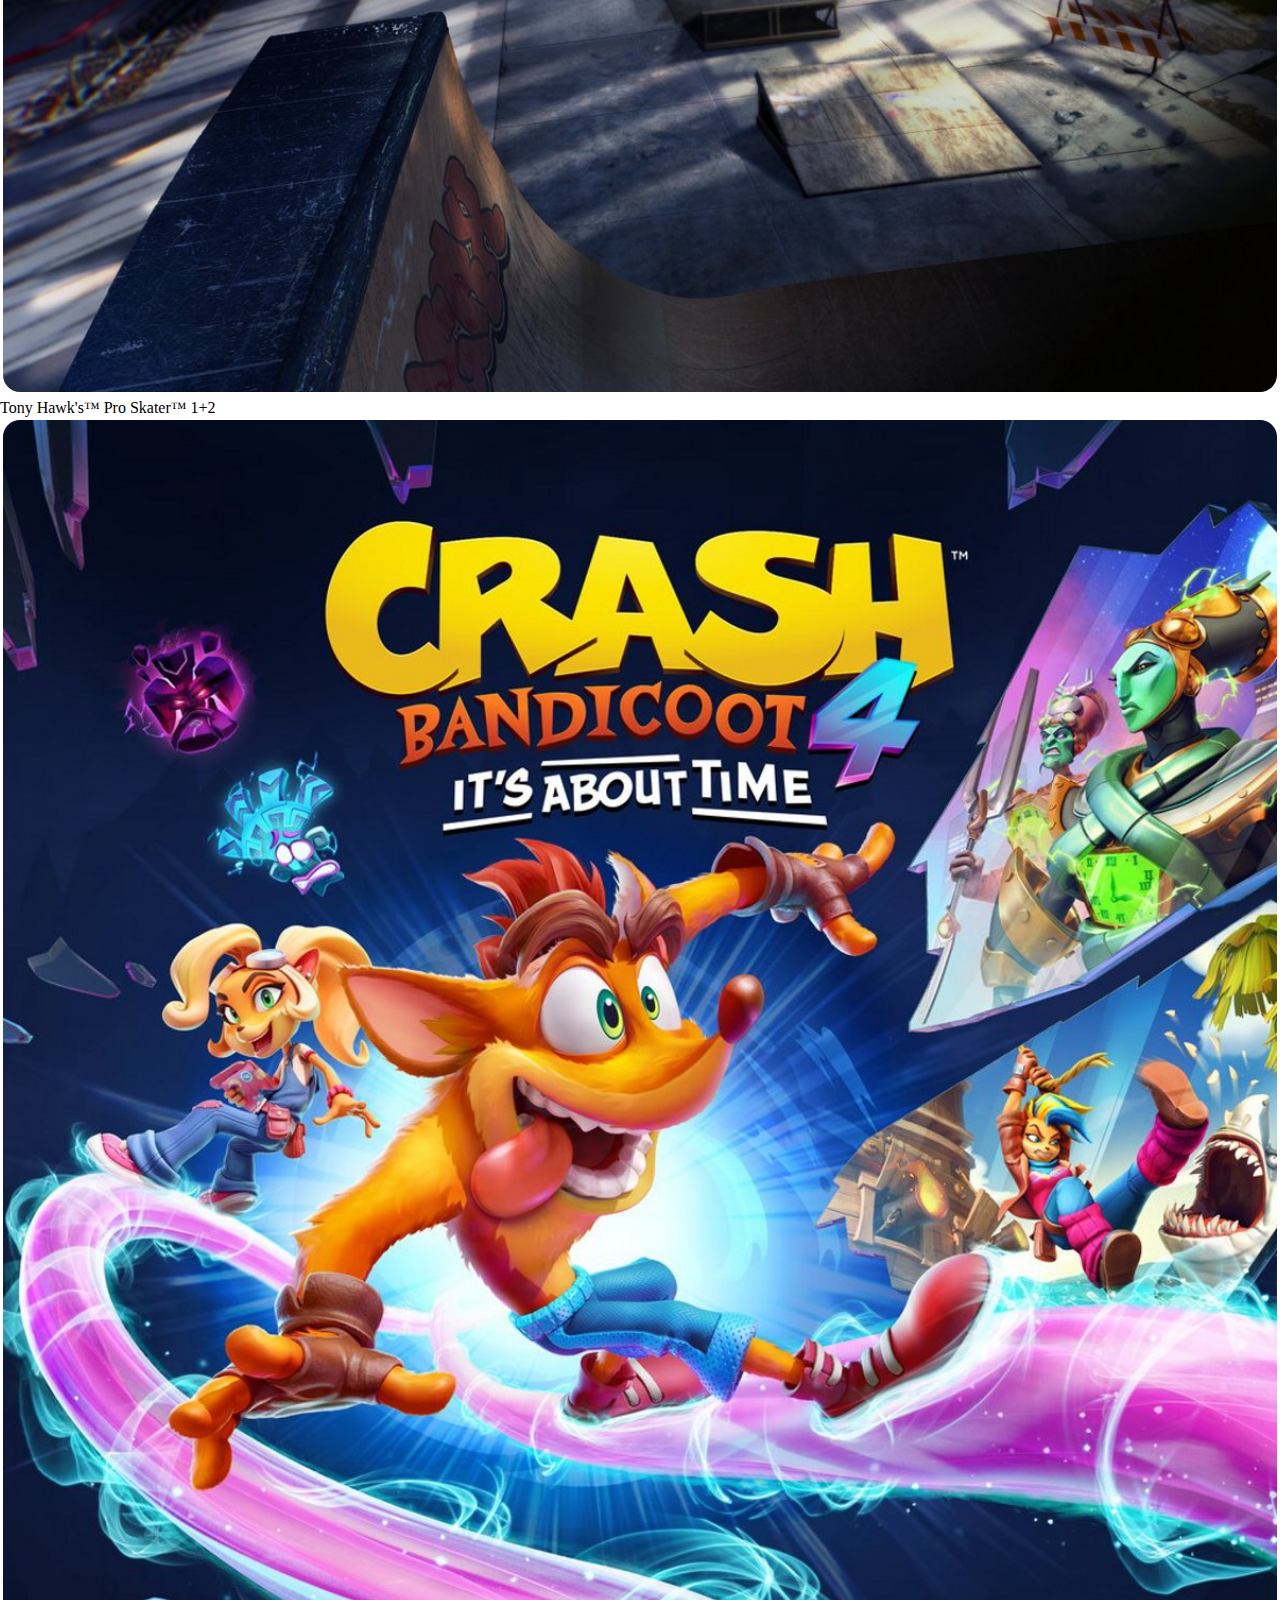
==== commit 3b11900d: "Esplora ps 4" ====
--- a/index.html
+++ b/index.html
@@ -22,7 +22,7 @@
             </div>
          </div>
          <div class="header-bottom px-3">
-            <nav class="navbar navbar-expand-lg navbar-light">
+            <nav class="navbar navbar-expand-lg navbar-light sticky-top">
                <div class="container-fluid">
                   <a class="navbar-brand" href="#"><img src="img/play_logo.svg" alt="Logo Play"></a>
                   <button class="navbar-toggler" type="button" data-bs-toggle="collapse" data-bs-target="#navbarSupportedContent" aria-controls="navbarSupportedContent" aria-expanded="false" aria-label="Toggle navigation">
@@ -105,54 +105,219 @@
    <main>
       <div class="jumbotron">
          <div class="interno-jumbotron">
-            <div id="logo-returnal" class="returnal">
-               <img src="img/returnal-hero-banner-logo.png" alt="logo-returnal">
-            </div>
-            <div class="title-returnal returnal text-white">
-               Rompi il cerchio
-            </div>
-            <div class="slogan-returnal returnal text-white">
-               <p>Rialzati dopo ogni sconfitta e affronta una nuova sfida con ogni rinascita in questo esplosivo thriller fantascientifico, disponibile in esclusiva in PS5.</p>
-            </div>
-            <div class="btn-group returnal" role="group" aria-label="Basic mixed styles example">
-               <button type="button" class="btn btn-danger ms-btn-m">Acquista ora</button>
-             </div>
-         </div>
-      </div>
-      <div class="container-fluid d-flex flex-row mb-3">
+            <img src="img/returnal-hero-banner-logo.png" alt="logo-returnal">
+            <div class="main-text text-white my-4">Rompi il cerchio</div>
+            <div class="slogan-returnal text-white fw-bold">Rialzati dopo ogni sconfitta e affronta una nuova sfida con ogni rinascita in questo esplosivo thriller fantascientifico, disponibile in escusiva su PS5</div>
+            <button type="button" class="btn btn-danger mt-5 ms-btn-m">Acquista ora</button>
+         </div>
+      </div>
+
+      <div class="container-fluid px-5">
          <div class="row">              
-            <div class="col-2 giochi text-center ms-auto">
+            <div class="col-xxl-2 col-xs-6 col-md-4 col-sm-4 giochi text-center ms-auto">
                <div class="bordo"></div>
                <img src="img/returnal-listing-thumb-01-ps5.jpg" alt="">
             </div>
-            <div class="col-2 giochi text-center ms-auto">
+            <div class="col-xxl-2 col-xs-6 col-md-4 col-sm-4 giochi text-center ms-auto">
                <div class="bordo"></div>
                <img src="img/ratchet-and-clank-rift-apart-keyart.jpg" alt="">
             </div>
-            <div class="col-2 giochi text-center ms-auto">
+            <div class="col-xxl-2 col-xs-6 col-md-4 col-sm-4 giochi text-center ms-auto">
                <div class="bordo"></div>
                <img src="img/returnal-listing-thumb-01-ps5.jpg" alt="">
             </div>
-            <div class="col-2 giochi text-center ms-auto">
+            <div class="col-xxl-2 col-xs-6 col-md-4 col-sm-4 giochi text-center ms-auto">
                <div class="bordo"></div>
                <img src="img/ratchet-and-clank-rift-apart-keyart.jpg" alt="">
             </div>
-            <div class="col-2 giochi text-center ms-auto">
+            <div class="col-xxl-2 col-xs-6 col-md-4 col-sm-4 giochi text-center ms-auto">
                <div class="bordo"></div>
                <img src="img/returnal-listing-thumb-01-ps5.jpg" alt="">
             </div>
-            <div class="col-2 giochi text-center ms-auto">
+            <div class="col-xxl-2 col-xs-6 col-md-4 col-sm-4 giochi text-center ms-auto">
                <div class="bordo"></div>
                <img src="img/ratchet-and-clank-rift-apart-keyart.jpg" alt="">
             </div>                
          </div>
       </div>
-      <div class="play-5"></div>
-      <div class="jumbotronuno">
-         <div class="div"></div>
-         <div class="div"></div>
-      </div>
-      <div class="play-4"></div>
+
+      <div class="container-fluid">
+         <div class="row mt-5">              
+            <div class="new-ps ms-auto text-center">
+               <p class="text-primary">PLAY HAS NO LIMITS</p>
+               <h1 class="ecco">Ecco la PlayStation 5</h1>
+               <p class="tuffati mt-5">Tuffati in nuove possibilità di gioco completamente inaspettate</p>
+            </div>              
+         </div>
+      
+         <div class="row mt-5">
+            <div class="col-xxl-6 col-xs-12 d-flex flex-column justify-content-center p-5">
+               <div class="main-text text-black">Console PlayStation 5</div>
+               <div class="slogan-returnal mt-5 text-secondary">Sperimenta la nuova generazione di incredibili giochi PlayStation</div>
+               <button type="button" class="btn btn-danger mt-5 ms-btn-l">Maggiori informazioni</button>
+            </div>
+            <div class="col-xxl-6 col-xs-12 thumb d-flex flex-column justify-content align-item-center">
+               <img src="img/playstation-5-thumb.png" alt="playstation">
+            </div>
+         </div>
+         <div class="row special mt-5 p-5 ">
+            <div class="col-md-4 col-lg-2 box">
+               <img src="img/playstation-5-thumb.png" alt="">
+            </div>
+            <div class="col-md-4 col-lg-2 box">
+               <img src="img/joypad-thumb.png" alt="">
+            </div>
+            <div class="col-md-4 col-lg-2 box">
+               <img src="img/headset-thumb.png" alt="">
+            </div>
+            <div class="col-md-4 col-lg-2 box">
+               <img src="img/remote-thumb.png" alt="">
+            </div>
+            <div class="col-md-4 col-lg-2 box">
+               <img src="img/camera-thumb.jpg" alt="">
+            </div>           
+         </div>
+      </div>
+   
+      <div class="jumbotron-takes">
+         <div class="interno-jumbotron-takes">
+            <div id="takes-logo">
+               <img src="img/it-takes-two-logo.png" alt="logo-takes">
+            </div>
+            <div class="main-text text-white my-4">Un'avventura cooperativa <br> selvaggia ti attende</div>
+            <div class="slogan-returnal text-white fw-bold">Trova un amico e partite insieme per l'avventura <br> più folle delle vostre vite in It Takes Two, <br> un gioco d'avventura cooperativa a piattaforme che stravolge il suo genere.</div>
+            <button type="button" class="btn btn-danger mt-5 ms-btn-m">Acquista ora</button>
+         </div>
+      </div>
+
+      <div class="container-fluid bg-dark text-white p-5">
+         <div class="h1">Nuove uscite</div>
+         <div class="h3">Giochi incredibili per PS4 e PS5 disponibili ora</div>
+
+         <div class="row">
+
+            <div class="col-xs-6 col-sm-4 col-md-4 col-lg-2">
+               <div class="videogiochi my-5">
+                  <img src="img/tony-hawks-pro-skater-1-2-store-art.jpg" alt="">
+                  <p class="my-3 fy-5">Tony Hawk's™ Pro Skater™ 1+2</p>
+               </div>
+            </div>
+            <div class="col-xs-6 col-sm-4 col-md-4 col-lg-2">
+               <div class="videogiochi my-5">
+                  <img src="img/crash-bandicoot-4-its-about-time-store-art.jpg" alt="">
+                  <p class="my-3 fy-5">Crash Bandicoot 4: It's About Time</p>
+               </div>
+            </div>
+            <div class="col-xs-6 col-sm-4 col-md-4 col-lg-2">
+               <div class="videogiochi my-5">
+                  <img src="img/tony-hawks-pro-skater-1-2-store-art.jpg" alt="">
+                  <p class="my-3 fy-5">Tony Hawk's™ Pro Skater™ 1+2</p>
+               </div>
+            </div>
+            <div class="col-xs-6 col-sm-4 col-md-4 col-lg-2">
+               <div class="videogiochi my-5">
+                  <img src="img/crash-bandicoot-4-its-about-time-store-art.jpg" alt="">
+                  <p class="my-3 fy-5">Crash Bandicoot 4: It's About Time</p>
+               </div>
+            </div>
+            <div class="col-xs-6 col-sm-4 col-md-4 col-lg-2">
+               <div class="videogiochi my-5">
+                  <img src="img/tony-hawks-pro-skater-1-2-store-art.jpg" alt="">
+                  <p class="my-3 fy-5">Tony Hawk's™ Pro Skater™ 1+2</p>
+               </div>
+            </div>
+            <div class="col-xs-6 col-sm-4 col-md-4 col-lg-2">
+               <div class="videogiochi my-5">
+                  <img src="img/crash-bandicoot-4-its-about-time-store-art.jpg" alt="">
+                  <p class="my-3 fy-5">Crash Bandicoot 4: It's About Time</p>
+               </div>
+            </div>
+         </div>
+
+         <div class="row">
+           
+            <div class="col-xs-6 col-sm-4 col-md-4 col-lg-2">
+               <div class="videogiochi my-5">
+                  <img src="img/tony-hawks-pro-skater-1-2-store-art.jpg" alt="">
+                  <p class="my-3 fy-5">Tony Hawk's™ Pro Skater™ 1+2</p>
+               </div>
+            </div>
+            <div class="col-xs-6 col-sm-4 col-md-4 col-lg-2">
+               <div class="videogiochi my-5">
+                  <img src="img/crash-bandicoot-4-its-about-time-store-art.jpg" alt="">
+                  <p class="my-3 fy-5">Crash Bandicoot 4: It's About Time</p>
+               </div>
+            </div>
+            <div class="col-xs-6 col-sm-4 col-md-4 col-lg-2">
+               <div class="videogiochi my-5">
+                  <img src="img/tony-hawks-pro-skater-1-2-store-art.jpg" alt="">
+                  <p class="my-3 fy-5">Tony Hawk's™ Pro Skater™ 1+2</p>
+               </div>
+            </div>
+            <div class="col-xs-6 col-sm-4 col-md-4 col-lg-2">
+               <div class="videogiochi my-5">
+                  <img src="img/crash-bandicoot-4-its-about-time-store-art.jpg" alt="">
+                  <p class="my-3 fy-5">Crash Bandicoot 4: It's About Time</p>
+               </div>
+            </div>
+            <div class="col-xs-6 col-sm-4 col-md-4 col-lg-2">
+               <div class="videogiochi my-5">
+                  <img src="img/tony-hawks-pro-skater-1-2-store-art.jpg" alt="">
+                  <p class="my-3 fy-5">Tony Hawk's™ Pro Skater™ 1+2</p>
+               </div>
+            </div>
+            <div class="col-xs-6 col-sm-4 col-md-4 col-lg-2">
+               <div class="videogiochi my-5">
+                  <img src="img/crash-bandicoot-4-its-about-time-store-art.jpg" alt="">
+                  <p class="my-3 fy-5">Crash Bandicoot 4: It's About Time</p>
+               </div>
+            </div>
+
+         </div>
+      </div>
+
+      <div class="container-fluid">
+         <div class="row mt-5">              
+            <div class="new-ps ms-auto text-center">
+               <h1 class="ecco mt-5">Esplora PlayStation® 4</h1>
+               <p class="tuffati mt-5">Giochi incredibili e intrattenimento senza fine. <br> Non c'è mai stato un momento migliore per giocare sulla tua PS4</p>
+            </div>              
+         </div>
+
+         <div class="container">
+            <div class="row ">
+               <div class="col-lg-4 play play-4 mt-5">
+                  <img src="img/ps4-slim-homepage-image-block.jpg" alt="">
+                  <h3 class="">PlayStatio4</h3>
+                  <p class="">Giochi incredibili live su PS4, con 1 TB di spazio di archiviazione</p>
+                  <button type="button" class="btn btn-primary mt-5 ms-btn-m">Acquista ora</button>
+               </div>
+               <div class="col-lg-4 play play-vr mt-5 ">
+                  <img src="img/double11-202010-tw-psvr.jpg" alt="">
+                  <h3 class="">PlayStatio VR</h3>
+                  <p class="">Oltre 500 titoli ed esperienze di gioco. Scoprili tutti.</p>
+                  <button type="button" class="btn btn-primary mt-5 ms-btn-m">Acquista ora</button>
+               </div>
+               <div class="col-lg-4 play accessori mt-5">
+                  <img src="img/dualshock-4-listing-thumb.jpg" alt="">
+                  <h3 class="">Accessori</h3>
+                  <p class="">Migliora la tua esperienza PS4 con una gamma di accessori ufficiali.</p>
+                  <button type="button" class="btn btn-primary mt-5 ms-btn-m">Acquista ora</button>
+               </div>
+            </div>
+         </div>
+
+         
+      
+        
+      
+   
+
+      
+      
+
+
+
       <div class="play-plus"></div>
       <div class="play-store"></div>
       <div class="play-now"></div>
--- a/css/style.css
+++ b/css/style.css
@@ -18,6 +18,8 @@
 
 .header-top{
    height: 40px;
+  
+   
 }
 
 #logo-sony {
@@ -57,28 +59,26 @@
    background-size: cover;
 }
 
-#logo-returnal {
-   width: 300px;
-}
-
-#logo-returnal img {
-   width: 100%;
-}
-
-.title-returnal {
-   font-size: 60px;
-}
-
-.slogan-returnal {
-   font-size: 20px;
-   min-width: 300px;
-}
-
 .interno-jumbotron {
    position: absolute;
-   top: 50%;
-   left: 2%;
-   min-width: 40%;
+   top: 100%;
+   transform: translate(0, -100%);
+   height: 500px;
+   max-width: 700px;
+   padding: 50px;
+ }
+ 
+ .interno-jumbotron img {
+   height: 40px;
+   width: 200px;
+ }
+ 
+ .main-text {
+   font-size: 50px;
+ }
+
+ .slogan-returnal {
+   font-size: 20px;
 }
 
 .returnal {
@@ -89,33 +89,103 @@
 .ms-btn-m {
    border-radius: 20px;
 }
+
+.ms-btn-l {
+   border-radius: 20px;
+   width: 200px;
+}
+
 /* fine jumbotron */
 
 .giochi {
-   margin: 20px 0px;
+   margin: 40px 0px;
    position: relative;
 }
 
 .giochi img {
+   width: 100%;
+   border-radius: 20px;
+}
+
+.giochi:hover img {
+   width: 100%;
+   border-radius: 20px;
+   padding: 3px;
+   border: 2px solid rgb(3, 91, 255);
+}
+
+/* fine foto */
+
+.ecco {
+   font-size: 50px;
+}
+
+.tuffati {
+   font-size: 20px;
+   color: grey;
+}
+
+.box {
+   display: flex;
+   justify-content: center;
+   margin-top: 20px;
+}
+
+.box img {
    width: 60%;
-   border-radius: 20px;
-}
-
-.bordo {
-   position: absolute;
-   top: 50%;
-   left: 50%;
-   transform: translate(-50%, -50%);
-   width: 58%;
-   height: 108px;
-   border-radius: 20px;
-   border: 2px solid rgb(29, 79, 218); 
-   display: none;
-}
-
-.giochi:hover .bordo {
-   display: block;
-}
+   opacity: 60%;
+}
+
+.box:hover img {
+   width: 60%;
+   opacity: 100%;
+   border-bottom: 2px solid rgb(3, 91, 255);
+}
+
+/* jumbotron-takes */
+
+.jumbotron-takes {
+   position: relative;
+   width: 100%;
+   height: 900px;
+   background-image: url(../img/it-takes-two-hero-banner-desktop.jpg);
+   background-repeat: no-repeat;
+   background-position: center;
+   background-size: cover;
+}
+
+.interno-jumbotron-takes {
+   height: 100%;
+   width: 100%;
+   padding: 50px;
+}
+
+#takes-logo {
+   max-width: 800px;
+   max-height: 550px;
+}
+
+#takes-logo img {
+   width: 80%;
+   height: 80%;
+}
+
+.videogiochi img {
+   width: 100%;
+   border-radius: 20px;
+   padding: 3px;
+ }
+
+ .play img {
+   width: 100%;
+   padding: 3px;
+ }
+
+ /* .play-4,
+ .pley-vr,
+ .accessori {
+    background-color: burlywood;
+ } */
 
 /* Fine Main */
 /* -------------------------------------------------- */
@@ -127,3 +197,10 @@
 /* !DEBUG ZONE! */
 
 
+@media (min-width: 992px) {
+   .special {
+      display: flex;
+      justify-content: space-between;
+   }
+  
+}
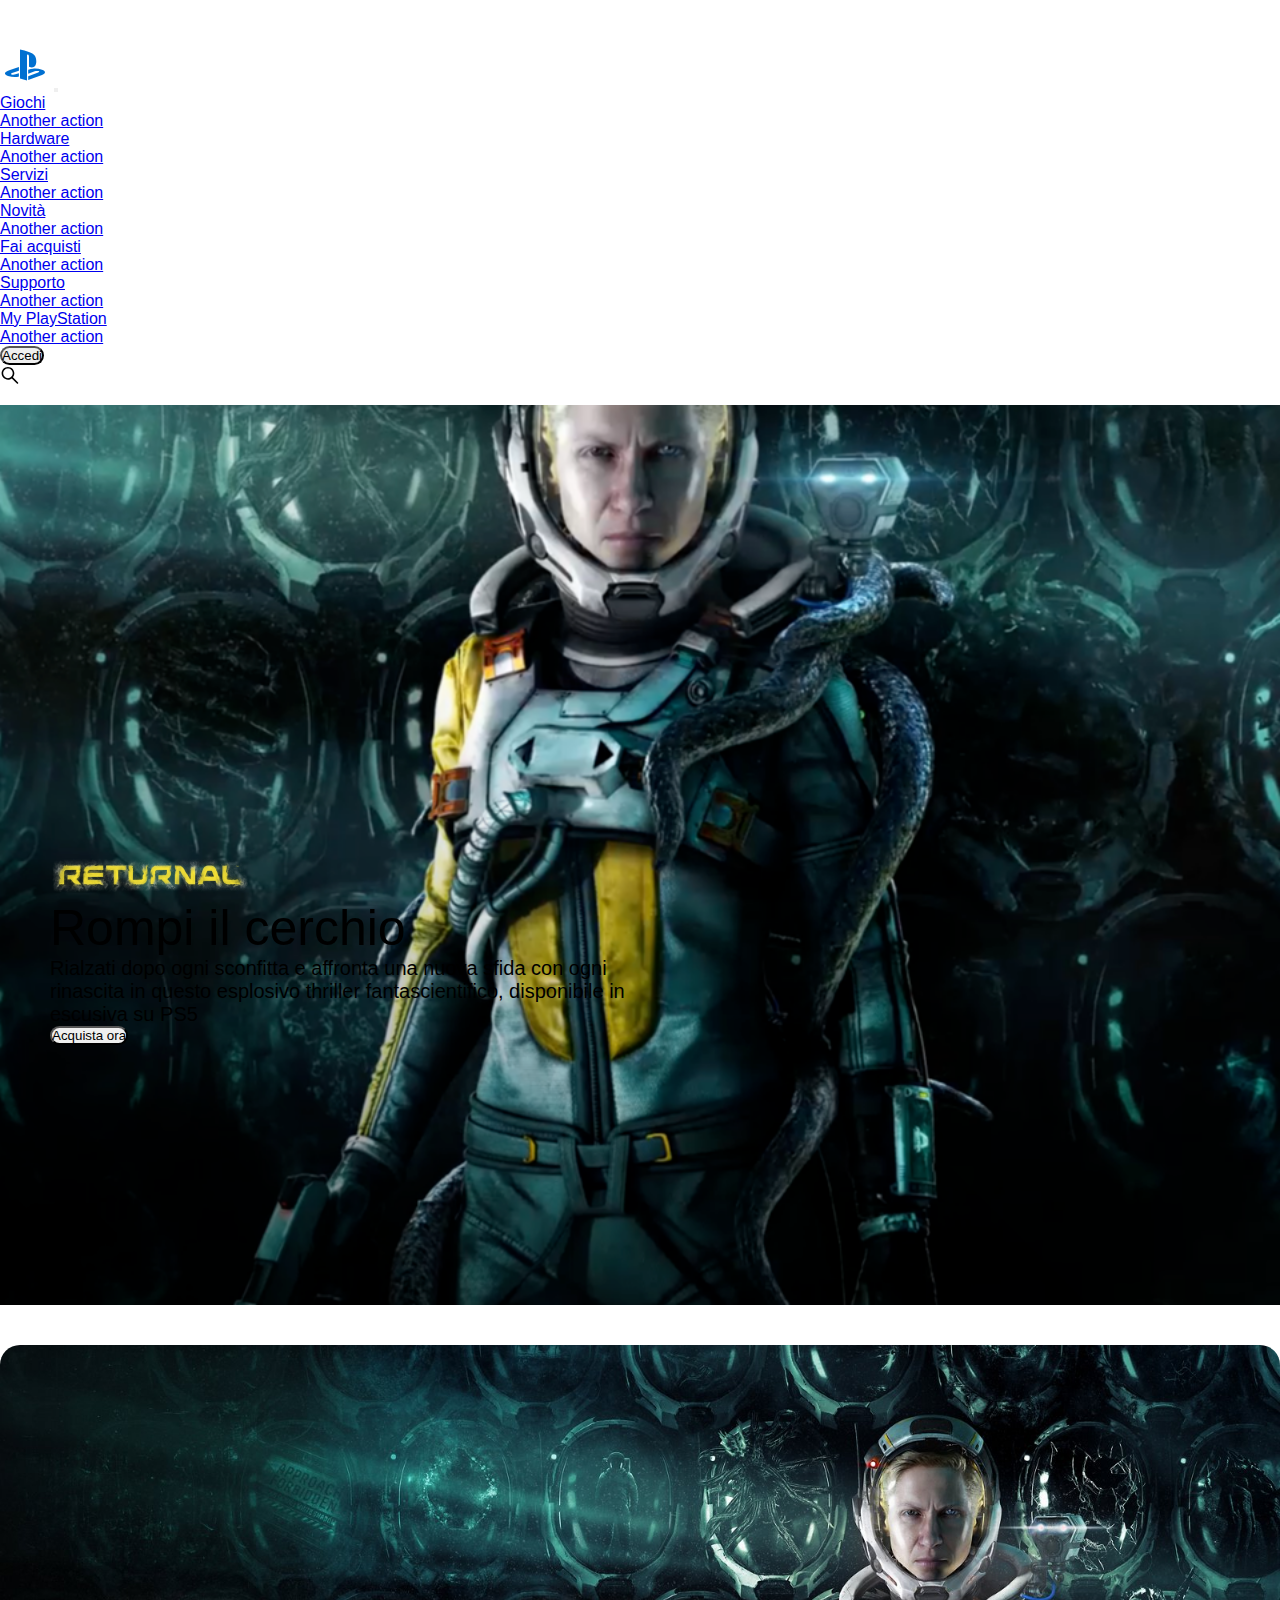
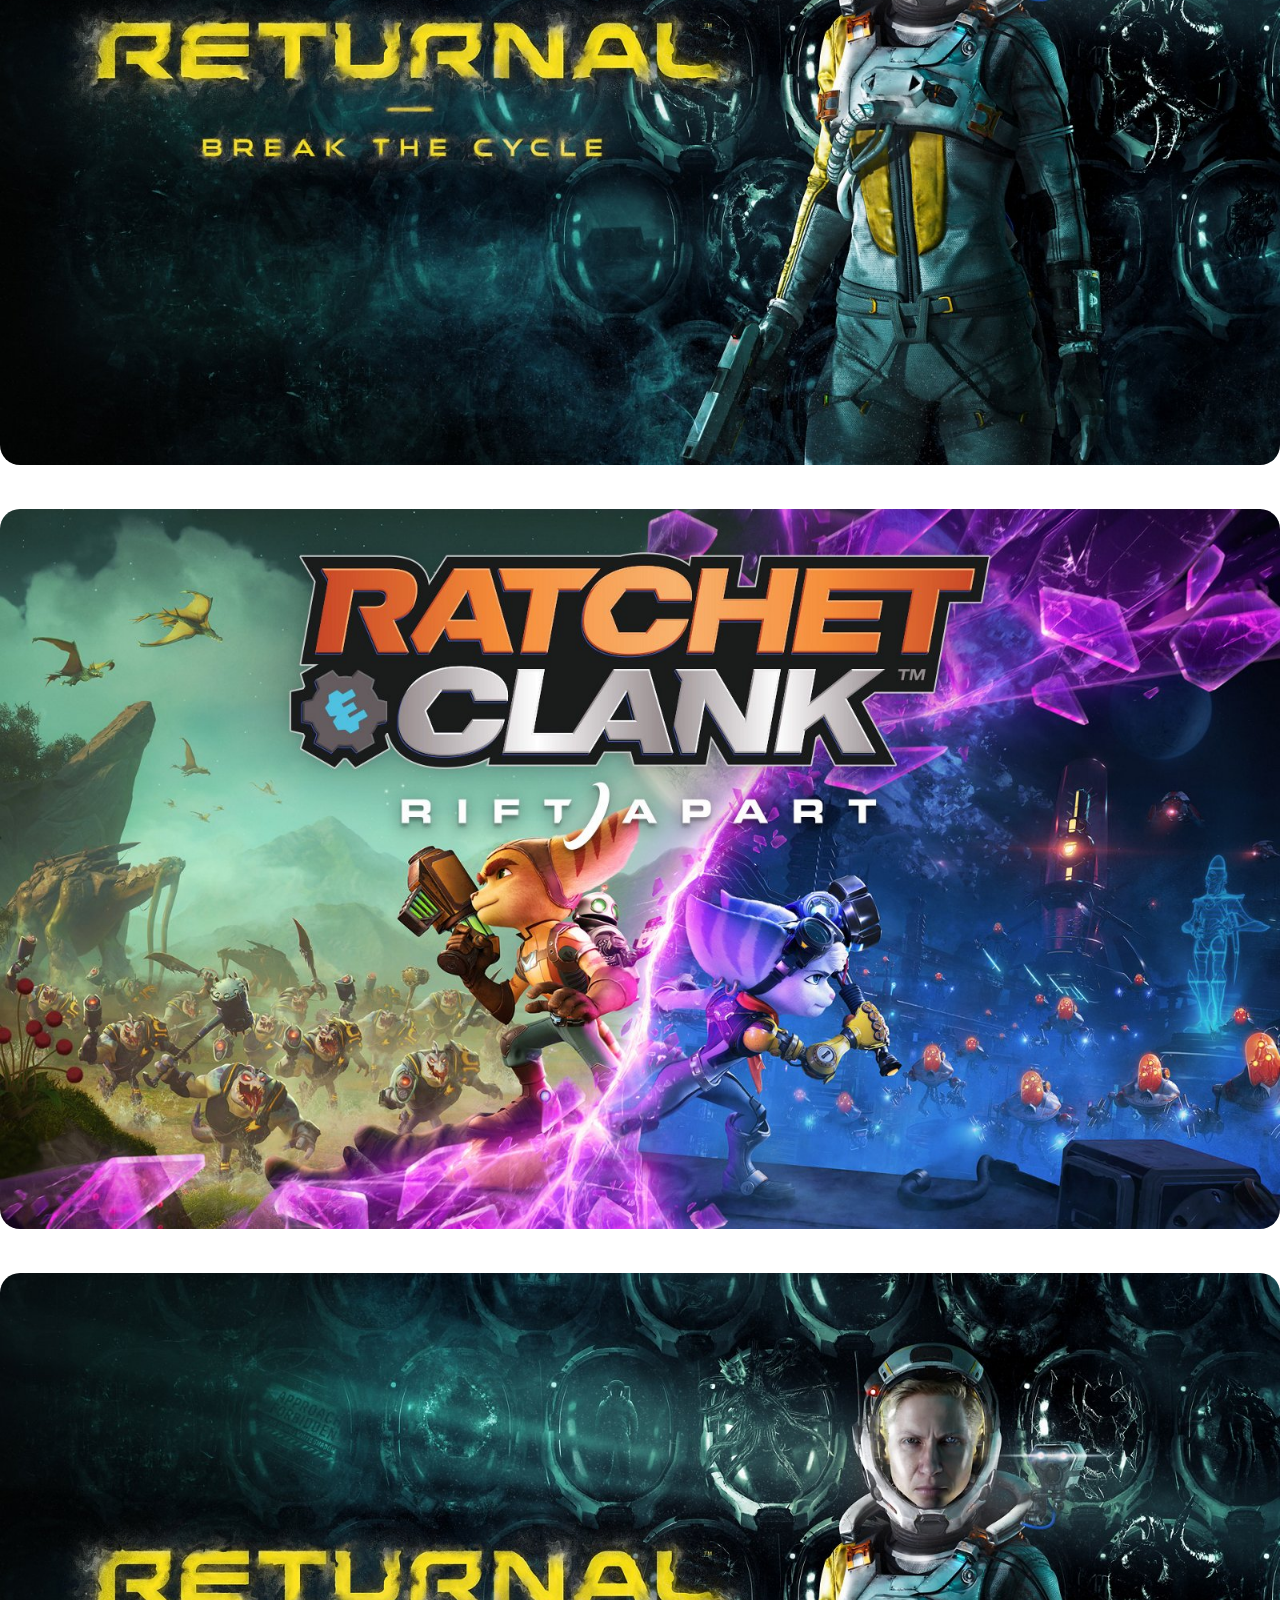
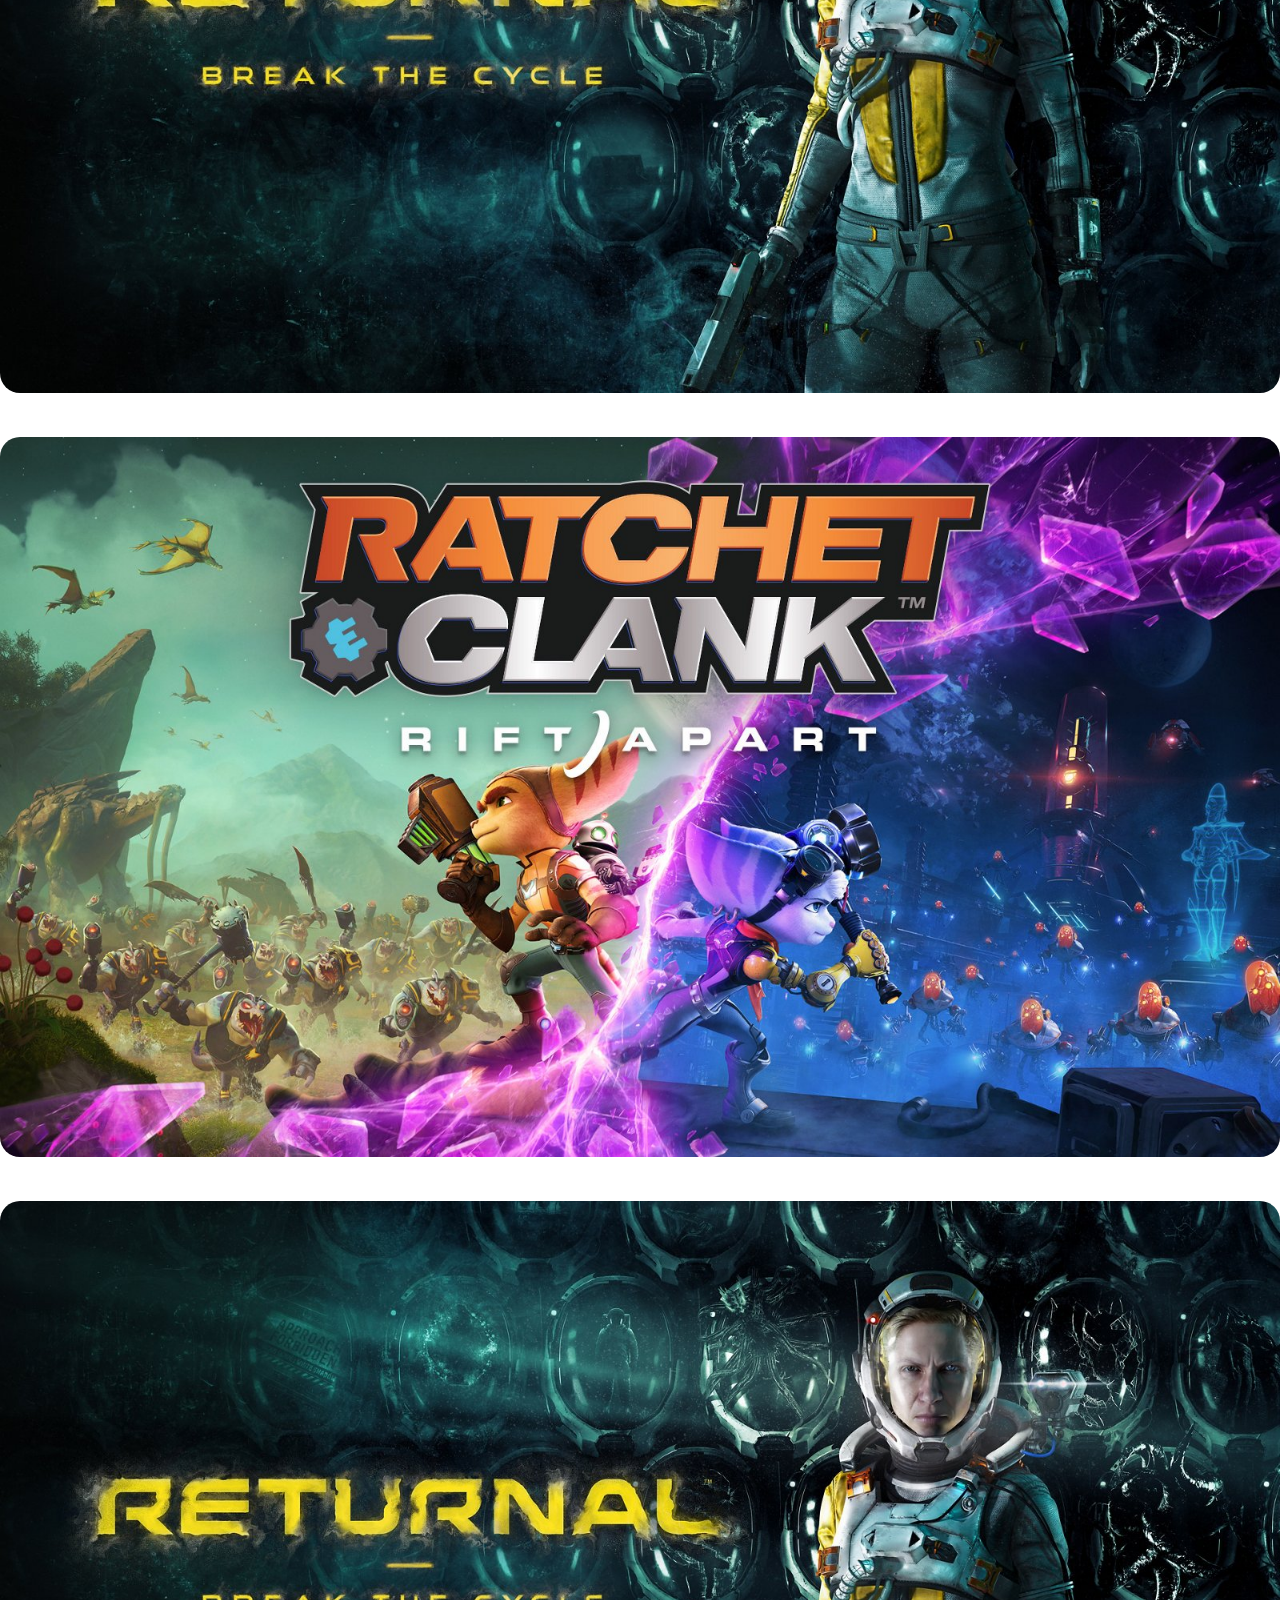
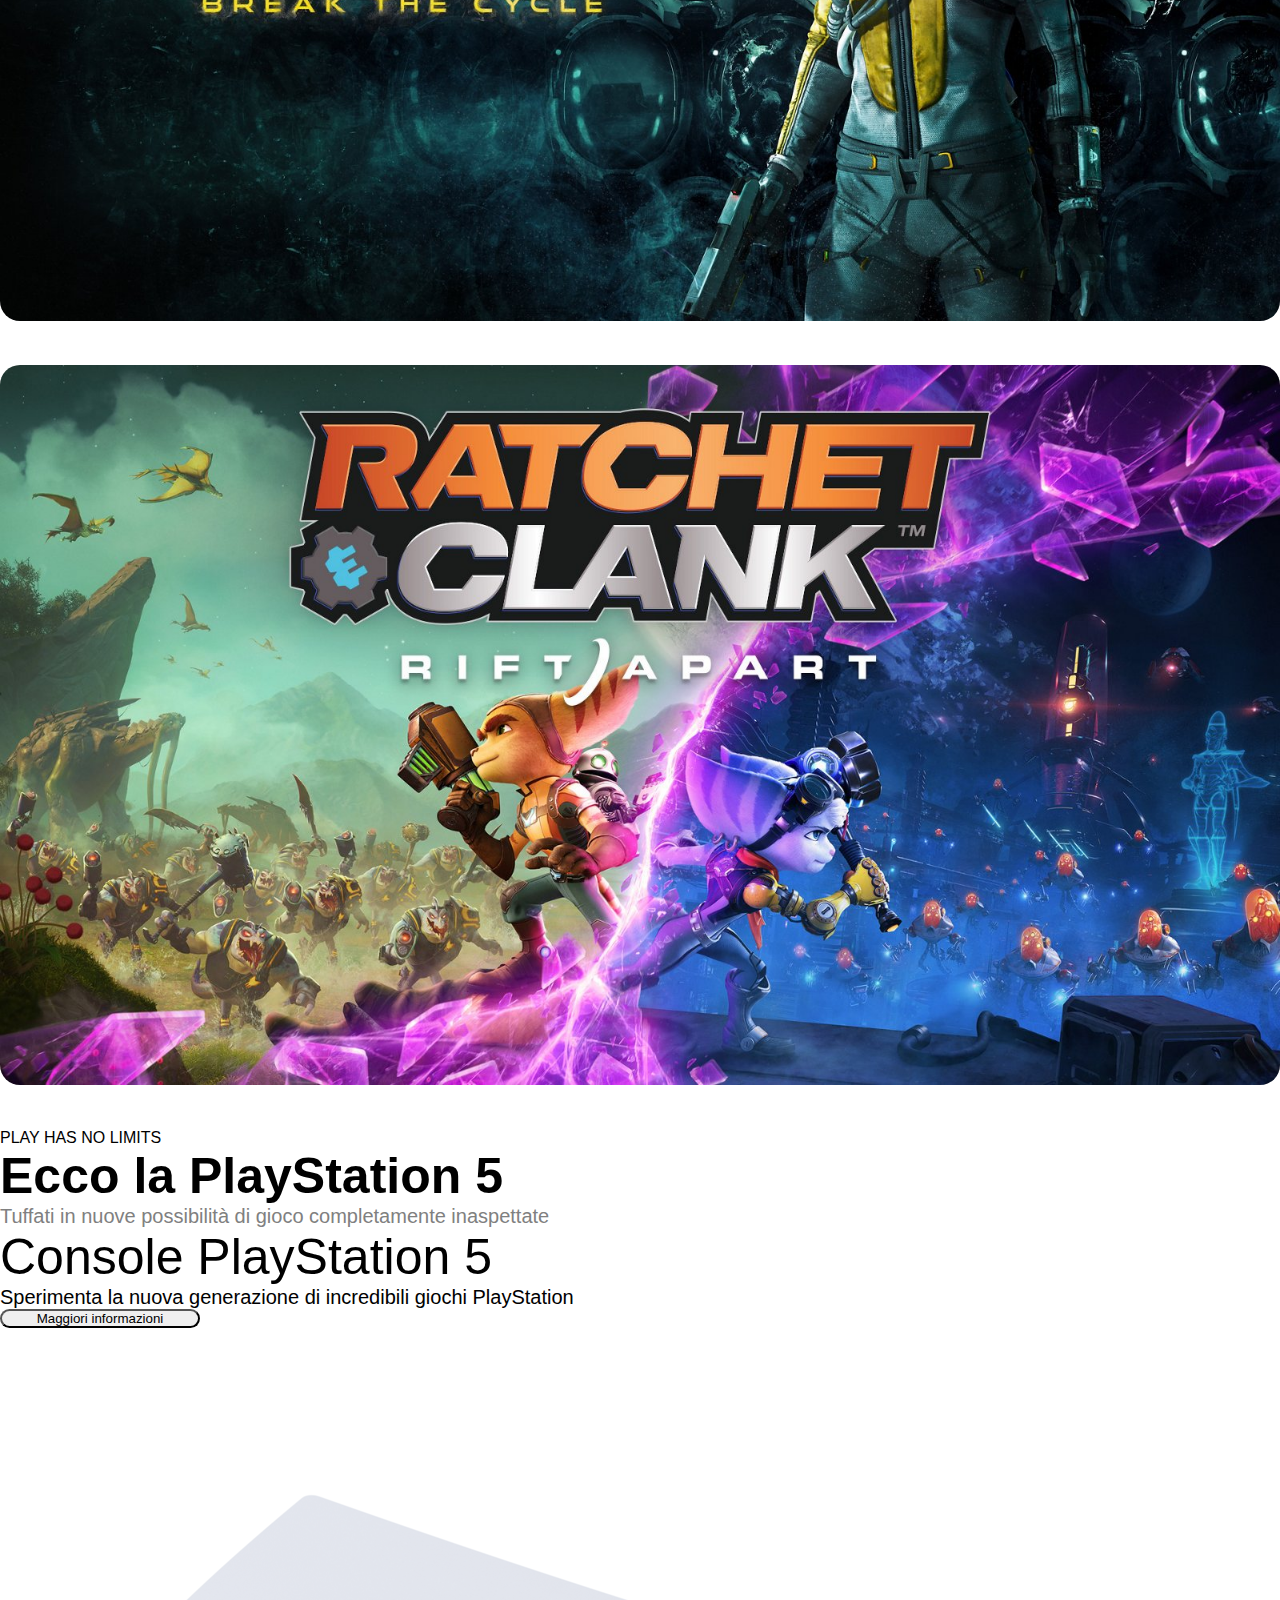
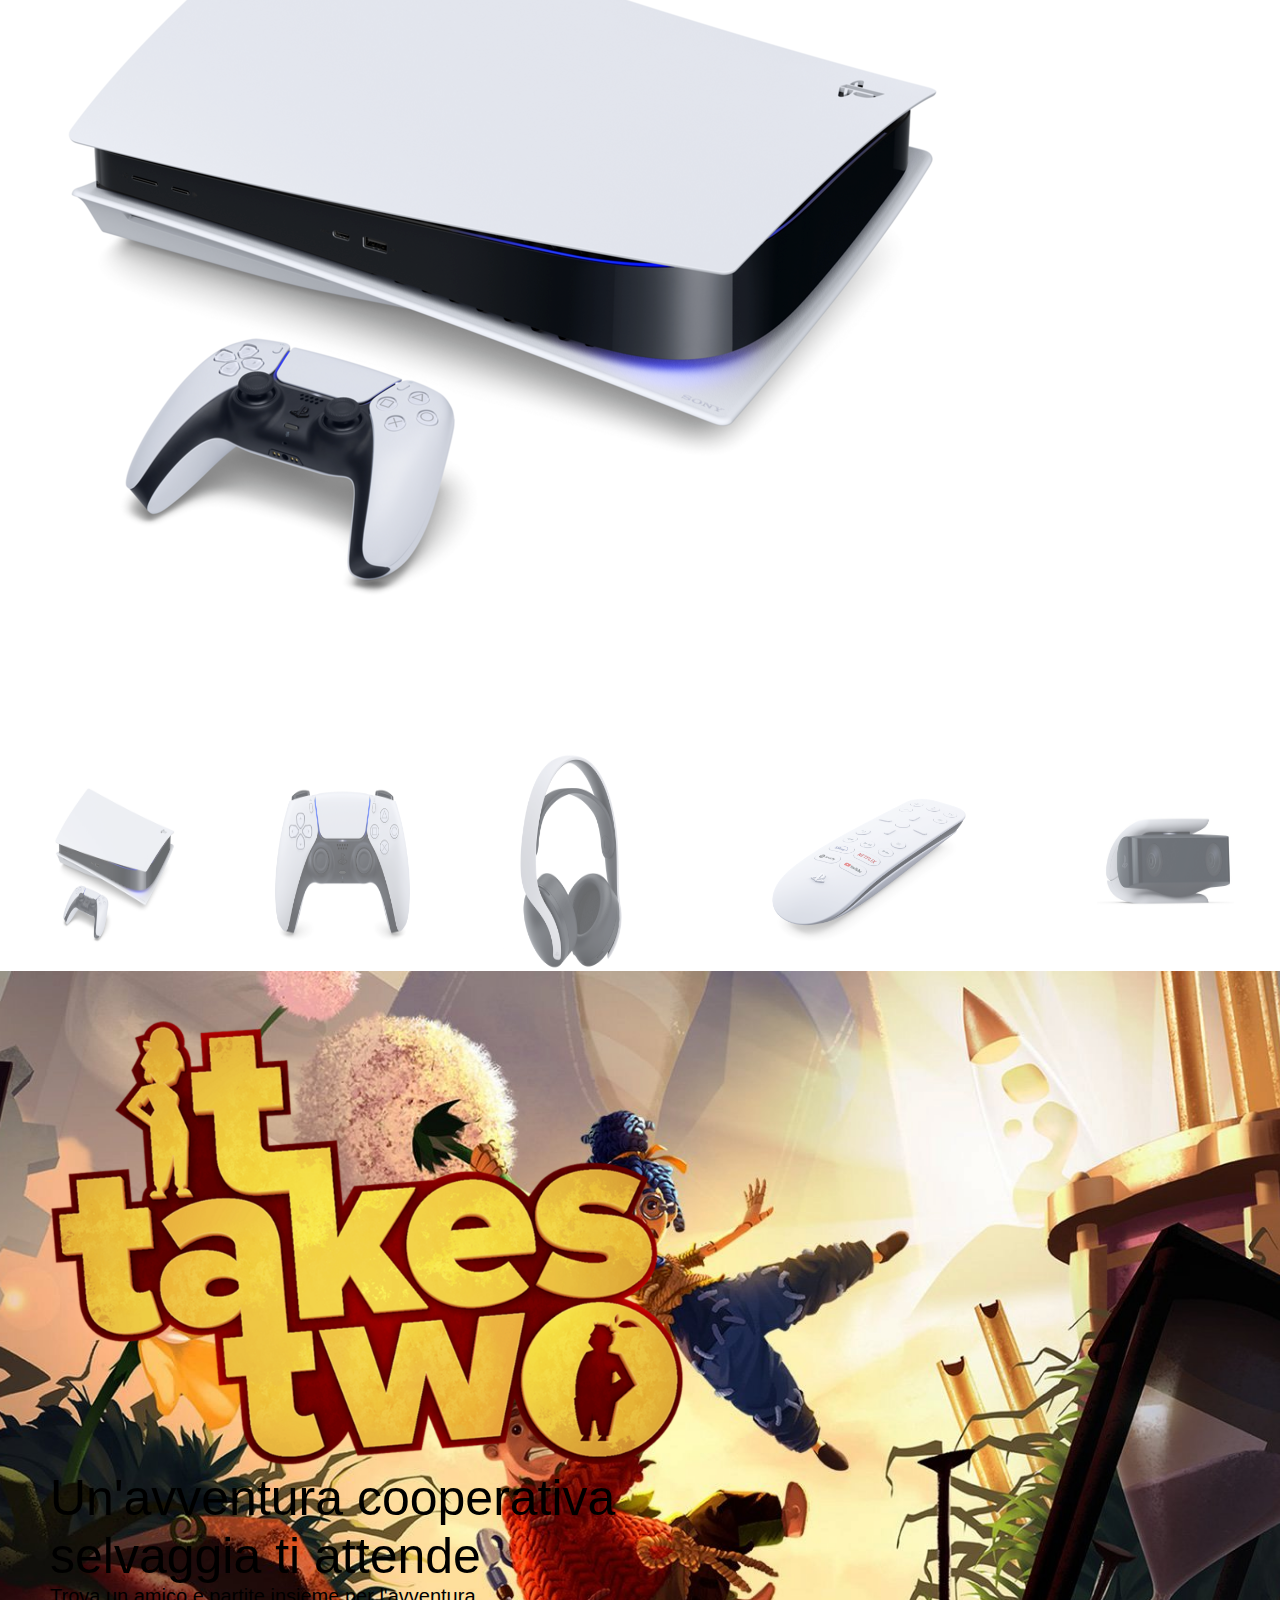
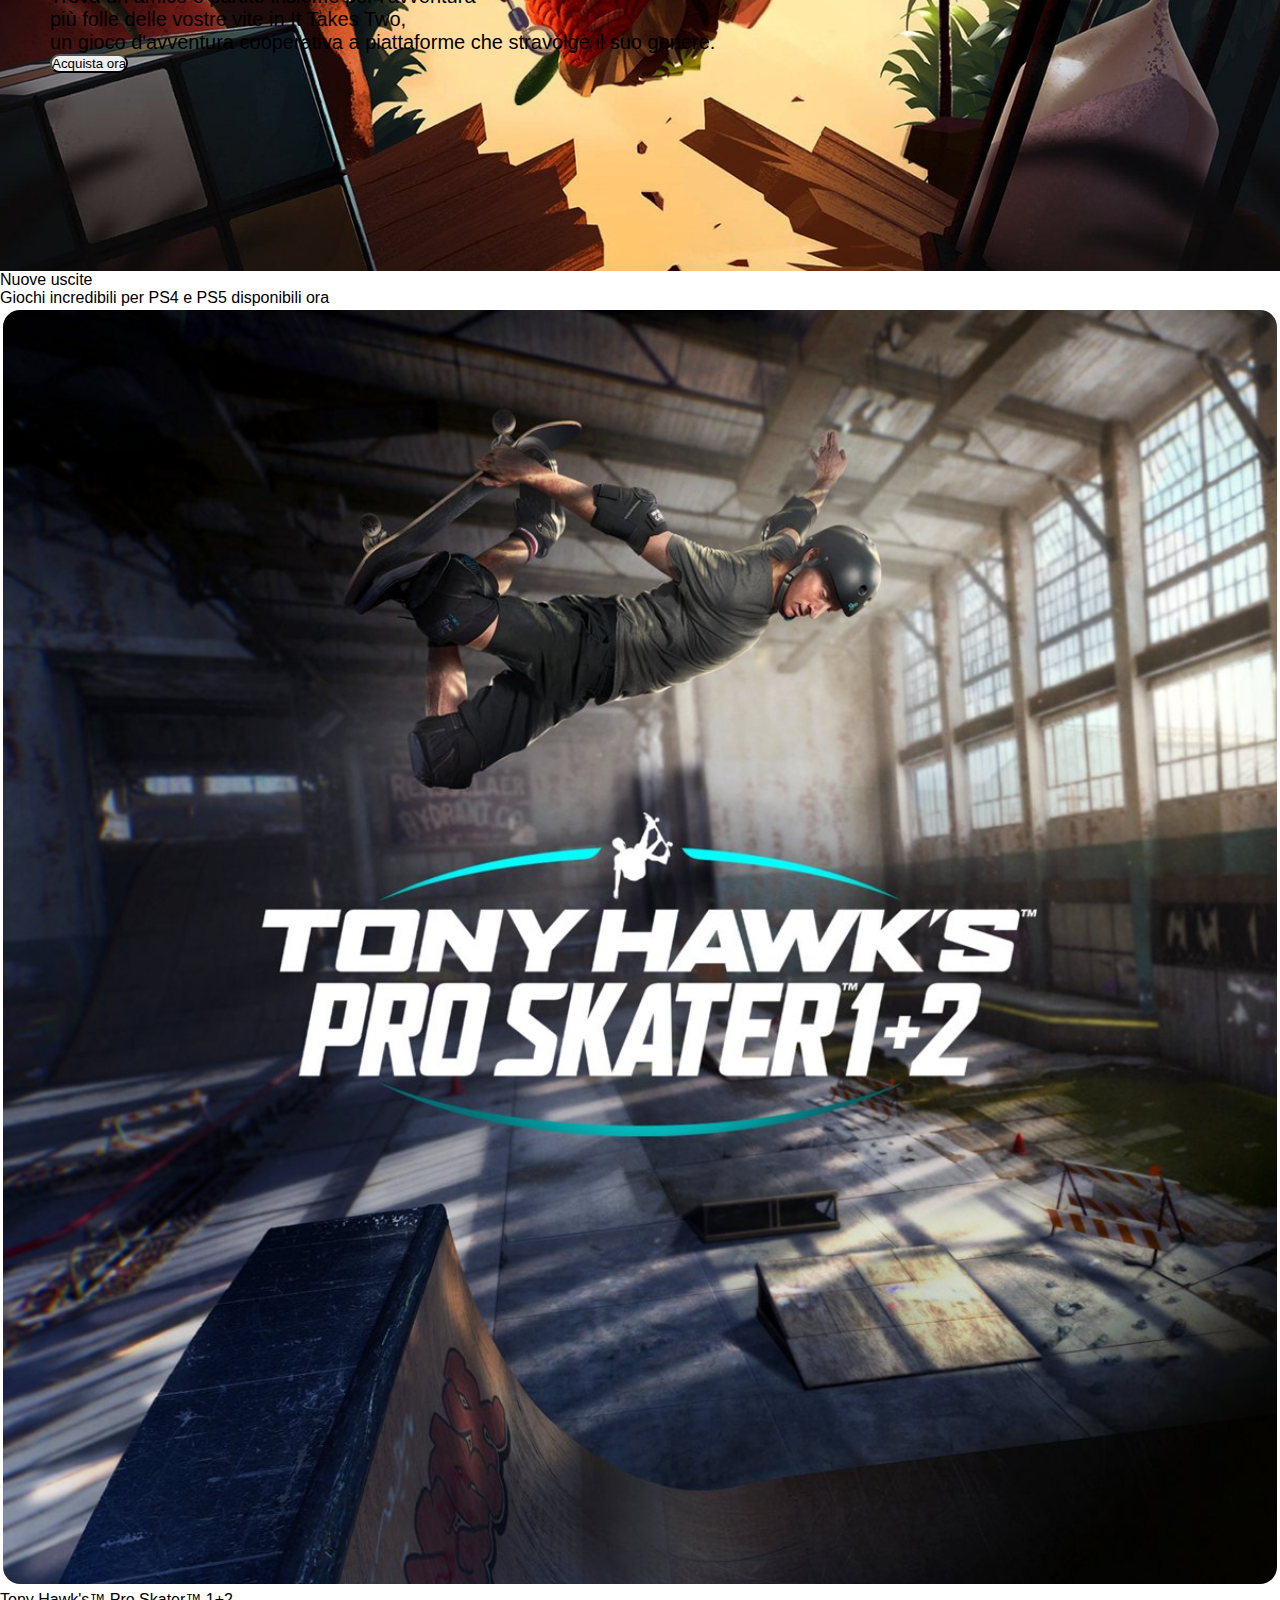
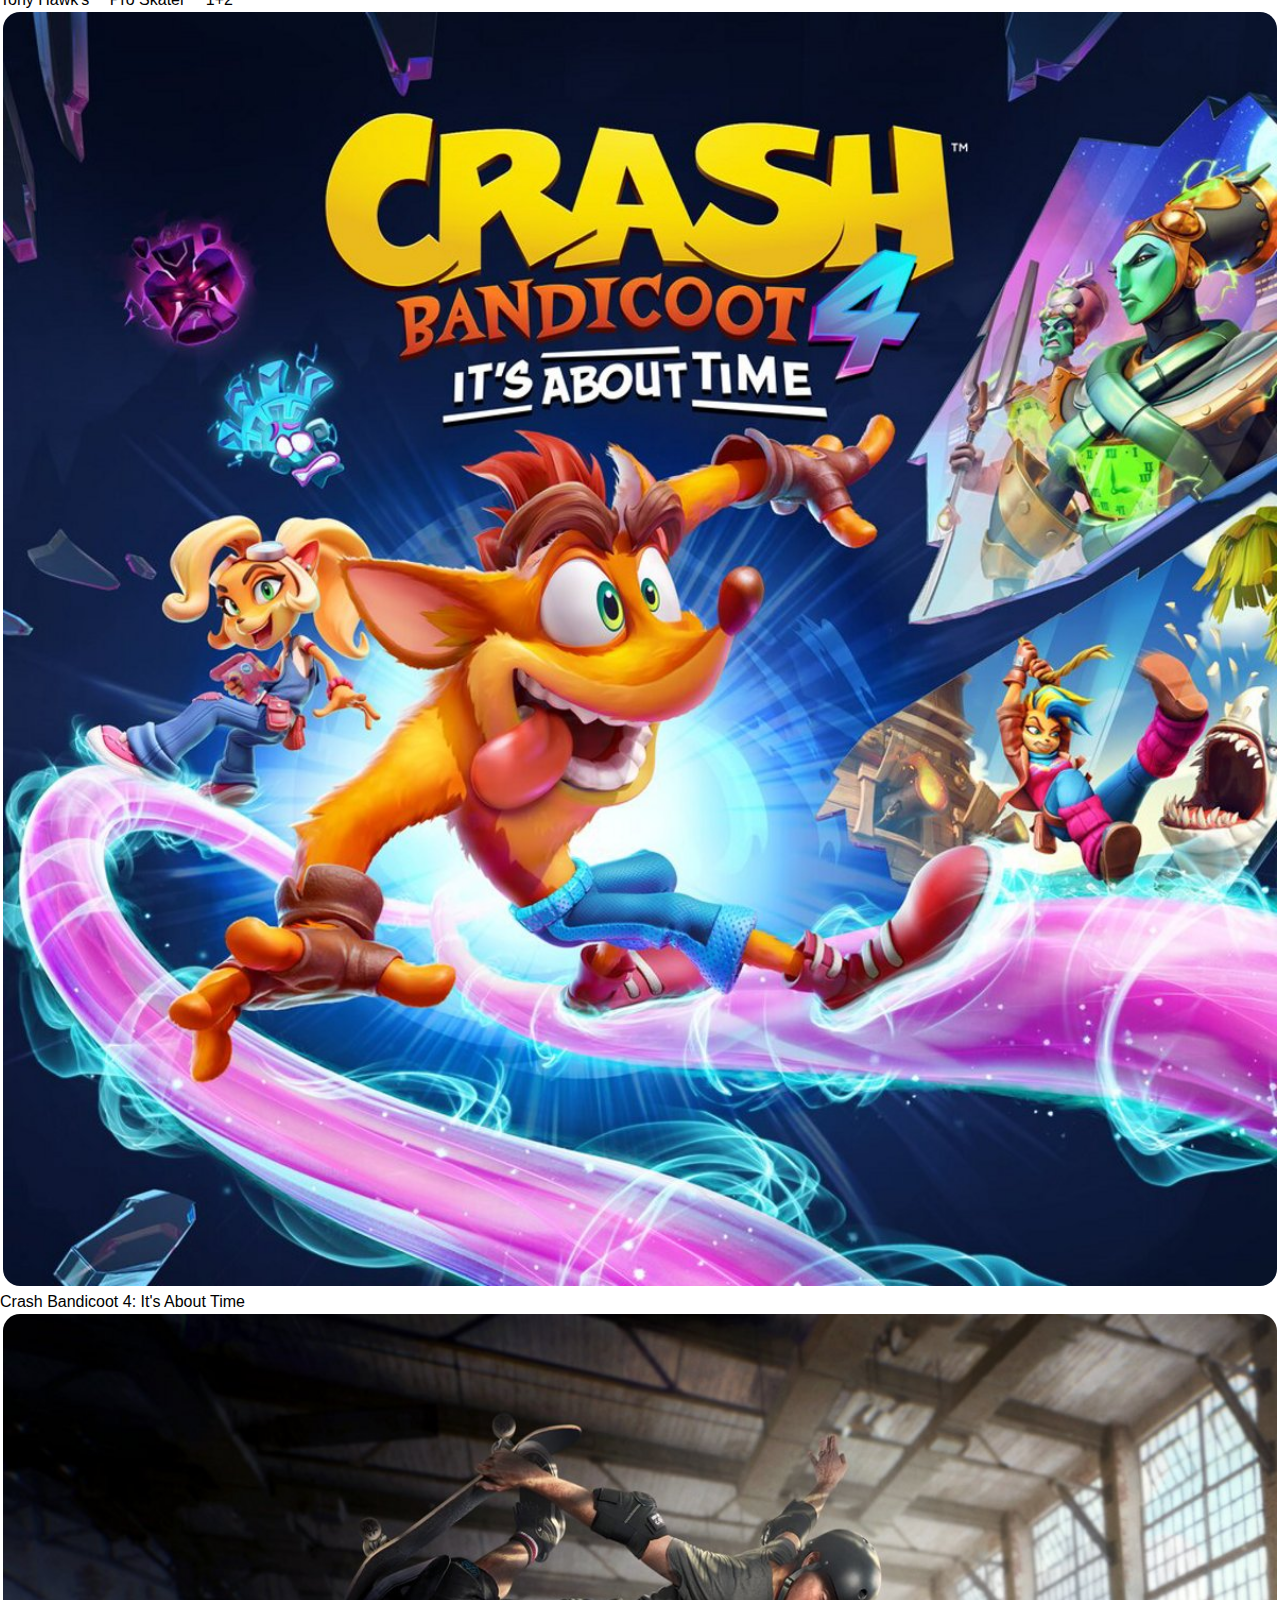
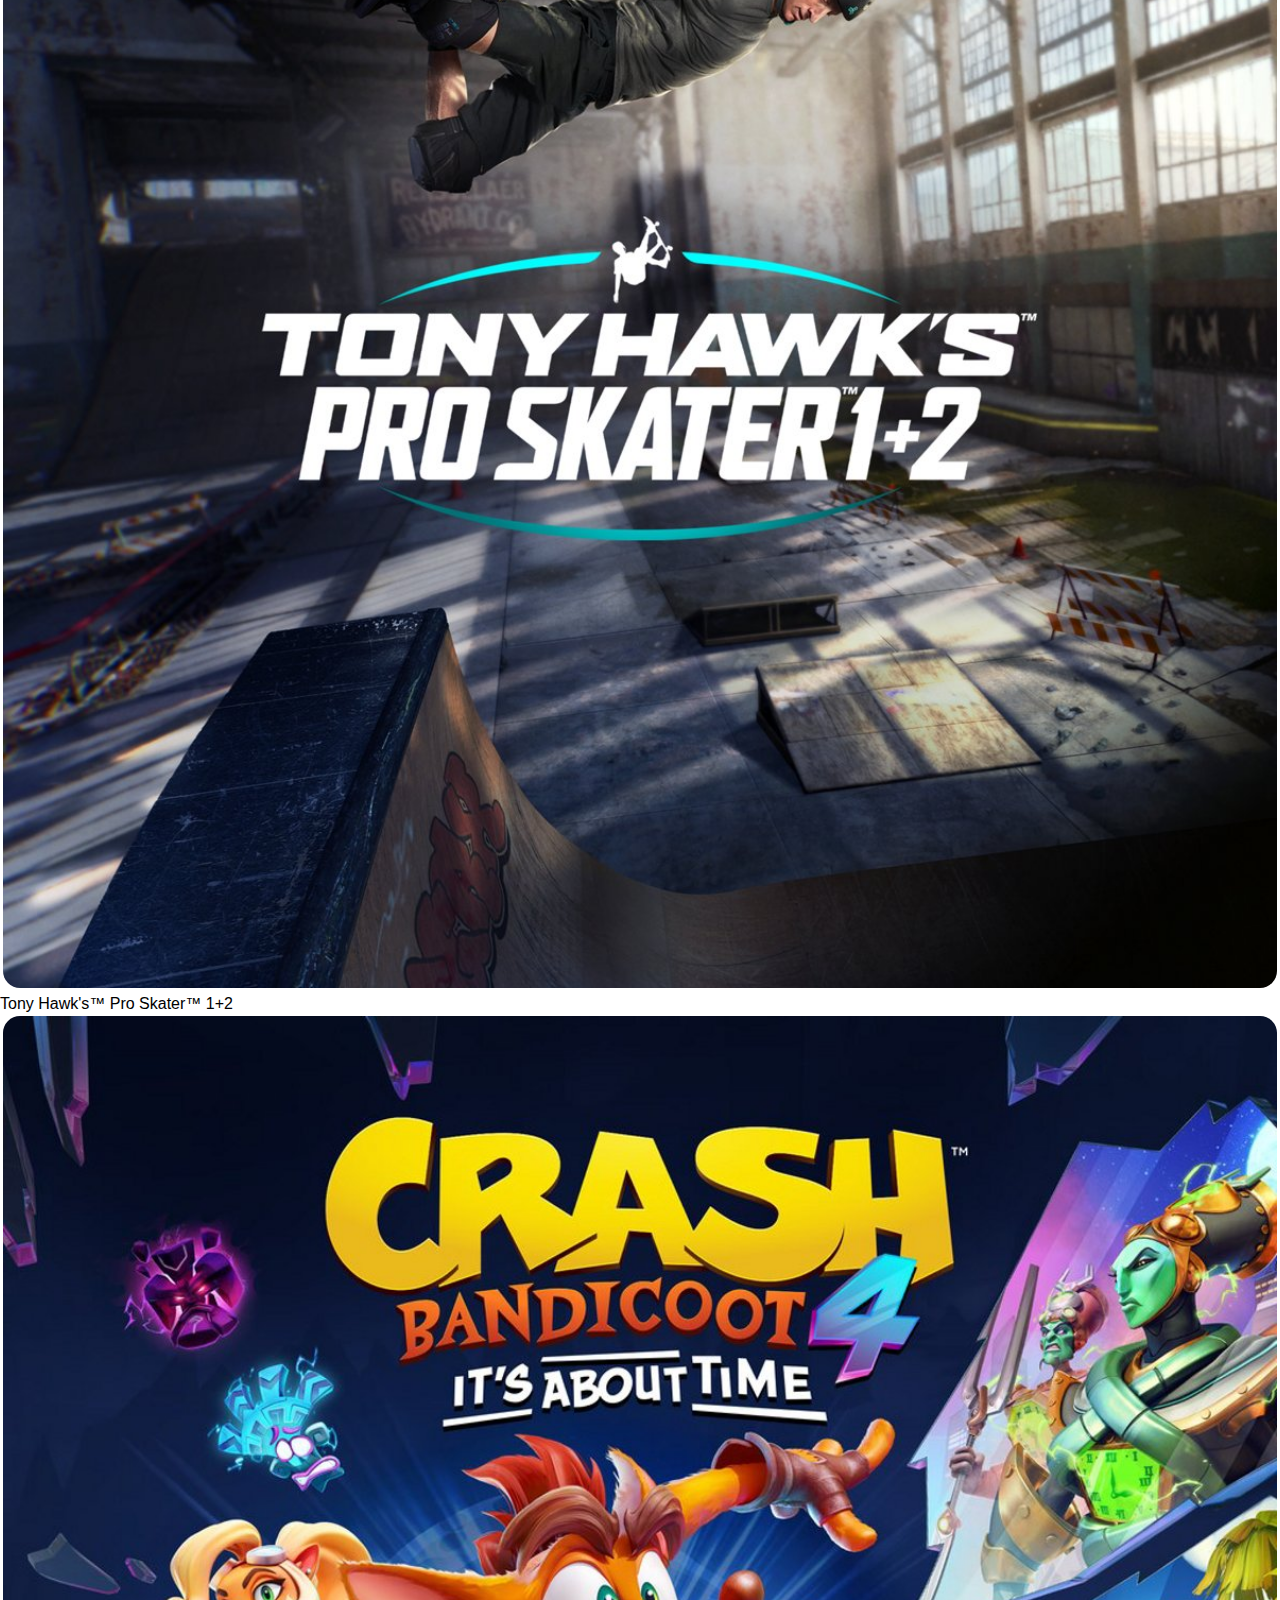
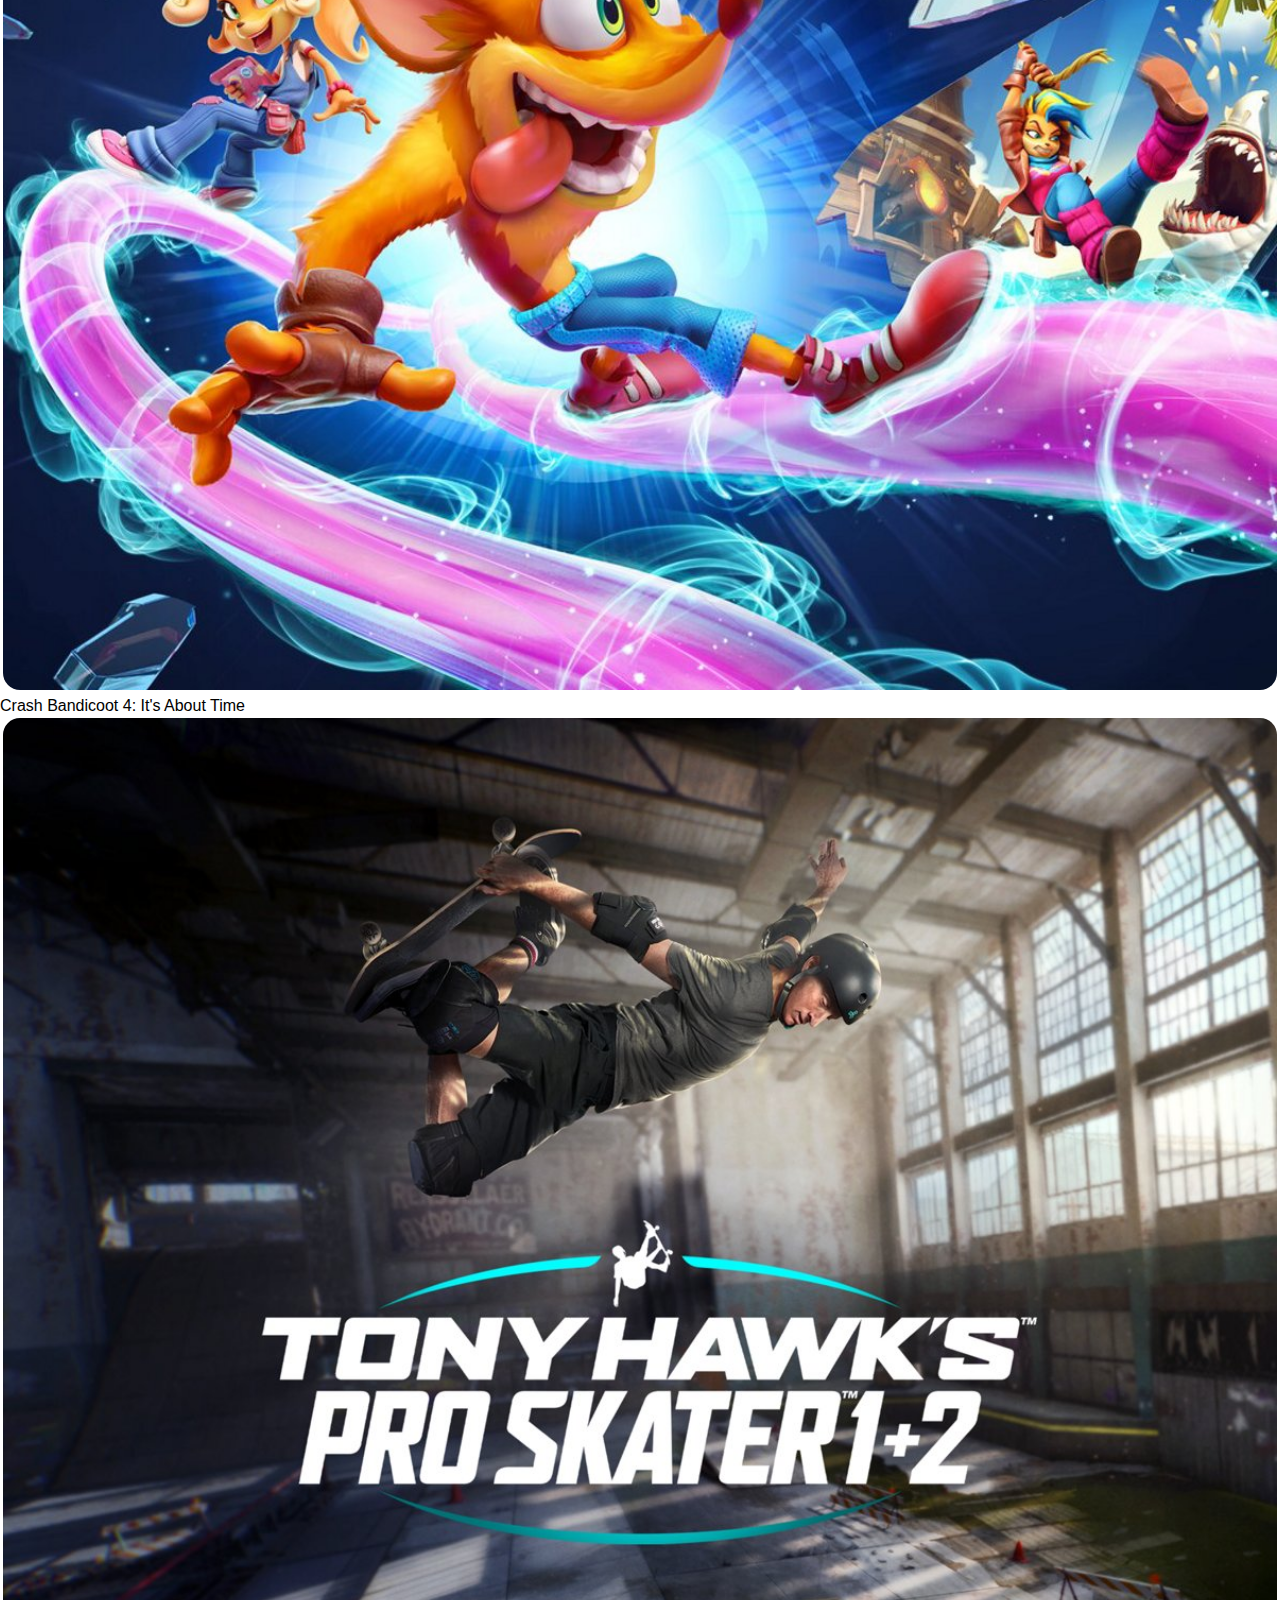
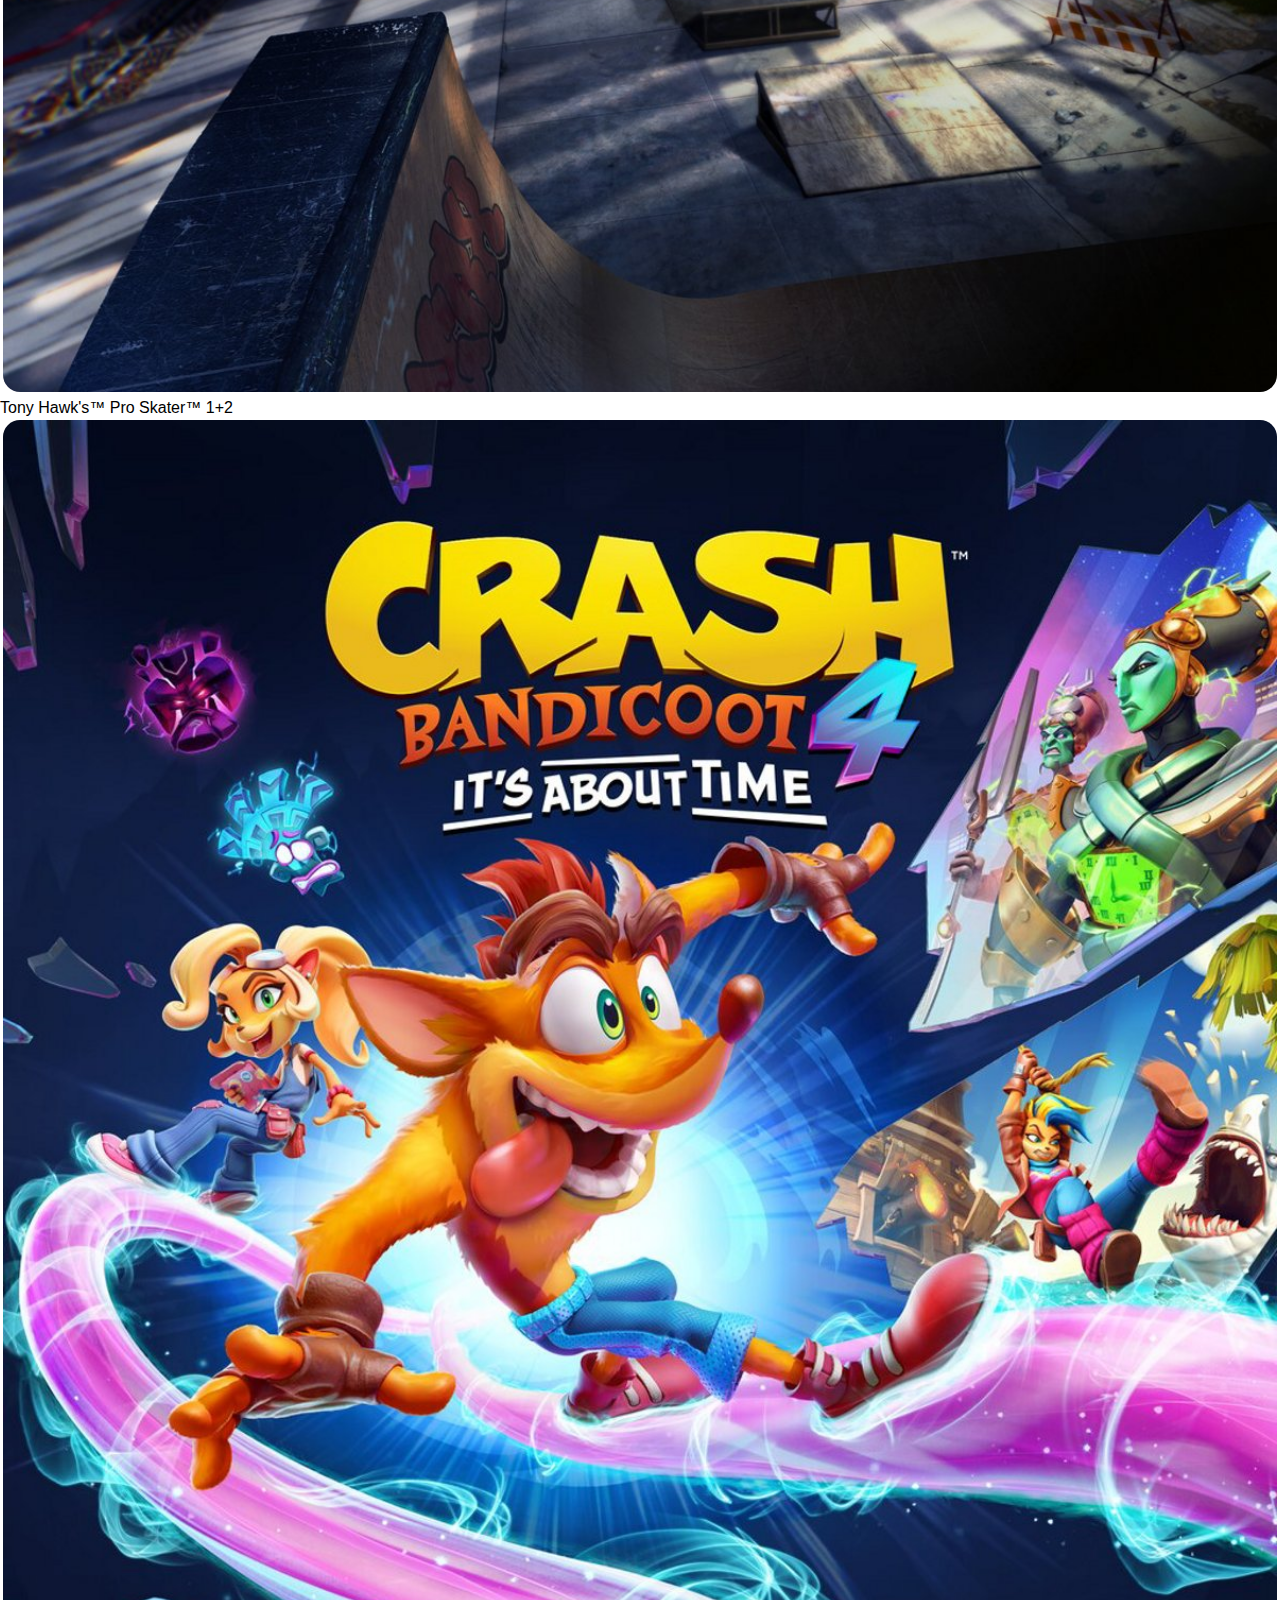
==== commit 541b5cb3: "Struttura quasi completata" ====
--- a/index.html
+++ b/index.html
@@ -15,91 +15,89 @@
  <body>
    <!-- Inizio Header -->
    <header>
-      <div class="container-fluid g-0">
-         <div class="col-12-sm header-top bg-dark d-flex justify-content-end">
-            <div id="logo-sony">
-               <img src="img/sony_logo.svg" alt="Logo Sony">
-            </div>
-         </div>
-         <div class="header-bottom px-3">
-            <nav class="navbar navbar-expand-lg navbar-light sticky-top">
-               <div class="container-fluid">
-                  <a class="navbar-brand" href="#"><img src="img/play_logo.svg" alt="Logo Play"></a>
-                  <button class="navbar-toggler" type="button" data-bs-toggle="collapse" data-bs-target="#navbarSupportedContent" aria-controls="navbarSupportedContent" aria-expanded="false" aria-label="Toggle navigation">
-                     <span class="navbar-toggler-icon"></span>
-                  </button>
-                  <div class="collapse navbar-collapse" id="navbarSupportedContent">
-                     <ul class="navbar-nav me-auto mb-2 mb-lg-0">                                          
-                        <li class="nav-item dropdown">
-                           <a class="nav-link dropdown-toggle" href="#" id="navbarDropdown" role="button" data-bs-toggle="dropdown" aria-expanded="false">Giochi</a>
-                           <ul class="dropdown-menu" aria-labelledby="navbarDropdown">                  
-                              <li><a class="dropdown-item" href="#">Another action</a></li>
-                              <!-- <li><hr class="dropdown-divider"></li> -->
-                           </ul>
-                        </li>
-                        <li class="nav-item dropdown">
-                           <a class="nav-link dropdown-toggle" href="#" id="navbarDropdown" role="button" data-bs-toggle="dropdown" aria-expanded="false">Hardware</a>
-                           <ul class="dropdown-menu" aria-labelledby="navbarDropdown">                  
-                              <li><a class="dropdown-item" href="#">Another action</a></li>
-                              <!-- <li><hr class="dropdown-divider"></li> -->
-                           </ul>
-                        </li>
-                        <li class="nav-item dropdown">
-                           <a class="nav-link dropdown-toggle" href="#" id="navbarDropdown" role="button" data-bs-toggle="dropdown" aria-expanded="false">Servizi</a>
-                           <ul class="dropdown-menu" aria-labelledby="navbarDropdown">                  
-                              <li><a class="dropdown-item" href="#">Another action</a></li>
-                              <!-- <li><hr class="dropdown-divider"></li> -->
-                           </ul>
-                        </li>
-                        <li class="nav-item dropdown">
-                           <a class="nav-link dropdown-toggle" href="#" id="navbarDropdown" role="button" data-bs-toggle="dropdown" aria-expanded="false">Novità</a>
-                           <ul class="dropdown-menu" aria-labelledby="navbarDropdown">                  
-                              <li><a class="dropdown-item" href="#">Another action</a></li>
-                              <!-- <li><hr class="dropdown-divider"></li> -->
-                           </ul>
-                        </li>
-                        <li class="nav-item dropdown">
-                           <a class="nav-link dropdown-toggle" href="#" id="navbarDropdown" role="button" data-bs-toggle="dropdown" aria-expanded="false">Fai acquisti</a>
-                           <ul class="dropdown-menu" aria-labelledby="navbarDropdown">                  
-                              <li><a class="dropdown-item" href="#">Another action</a></li>
-                              <!-- <li><hr class="dropdown-divider"></li> -->
-                           </ul>
-                        </li>
-                        <li class="nav-item dropdown">
-                           <a class="nav-link dropdown-toggle" href="#" id="navbarDropdown" role="button" data-bs-toggle="dropdown" aria-expanded="false">Supporto</a>
-                           <ul class="dropdown-menu" aria-labelledby="navbarDropdown">                  
-                              <li><a class="dropdown-item" href="#">Another action</a></li>
-                              <!-- <li><hr class="dropdown-divider"></li> -->
-                           </ul>
-                        </li>
-                     </ul>
-                     <ul class="navbar-nav mb-2 mb-lg-0 ">
-                        <li class="nav-item dropdown">
-                           <a class="nav-link dropdown-toggle" href="#" id="navbarDropdown" role="button" data-bs-toggle="dropdown" aria-expanded="false">My PlayStation</a>
-                           <ul class="dropdown-menu" aria-labelledby="navbarDropdown">                  
-                              <li><a class="dropdown-item" href="#">Another action</a></li>
-                              <!-- <li><hr class="dropdown-divider"></li> -->
-                           </ul>
-                           <li>
-                              <div class="btn-group" role="group" aria-label="Basic mixed styles example">
-                                 <button type="button" class="ms-btn-sm btn bg-dark text-white">Accedi</button>
-                              </div>
-                           </li>
-                           <li>
-                              <form class="d-flex lente justify-content-end">
-                                 <img src="img/lens.svg" alt="Cerca">
-                                 <!-- <i class="fas fa-search"></i> -->
-                              </form>
-                           </li>
-                        </li>
-                     </ul>
-                  </div>
-               </div>
-            </nav>
-         </div>
-      </div>
-   </header>
+      <div class="col-12-sm bg-dark d-flex justify-content-end">
+         <div id="logo-sony">
+            <img src="img/sony_logo.svg" alt="Logo Sony">
+         </div>
+      </div>
+   </header> 
    <!-- Fine Header -->
+   <!-- Inzio navbar -->       
+   <nav class="navbar navbar-expand-lg navbar-light bg-light sticky-top px-3">
+      <div class="container-fluid">
+         <a class="navbar-brand" href="#"><img src="img/play_logo.svg" alt="Logo Play"></a>
+         <button class="navbar-toggler" type="button" data-bs-toggle="collapse" data-bs-target="#navbarSupportedContent" aria-controls="navbarSupportedContent" aria-expanded="false" aria-label="Toggle navigation">
+            <span class="navbar-toggler-icon"></span>
+         </button>
+         <div class="collapse navbar-collapse" id="navbarSupportedContent">
+            <ul class="navbar-nav me-auto mb-2 mb-lg-0">                                          
+               <li class="nav-item dropdown">
+                  <a class="nav-link dropdown-toggle" href="#" id="navbarDropdown" role="button" data-bs-toggle="dropdown" aria-expanded="false">Giochi</a>
+                  <ul class="dropdown-menu" aria-labelledby="navbarDropdown">                  
+                     <li><a class="dropdown-item" href="#">Another action</a></li>
+                     <!-- <li><hr class="dropdown-divider"></li> -->
+                  </ul>
+               </li>
+               <li class="nav-item dropdown">
+                  <a class="nav-link dropdown-toggle" href="#" id="navbarDropdown" role="button" data-bs-toggle="dropdown" aria-expanded="false">Hardware</a>
+                  <ul class="dropdown-menu" aria-labelledby="navbarDropdown">                  
+                     <li><a class="dropdown-item" href="#">Another action</a></li>
+                     <!-- <li><hr class="dropdown-divider"></li> -->
+                  </ul>
+               </li>
+               <li class="nav-item dropdown">
+                  <a class="nav-link dropdown-toggle" href="#" id="navbarDropdown" role="button" data-bs-toggle="dropdown" aria-expanded="false">Servizi</a>
+                  <ul class="dropdown-menu" aria-labelledby="navbarDropdown">                  
+                     <li><a class="dropdown-item" href="#">Another action</a></li>
+                     <!-- <li><hr class="dropdown-divider"></li> -->
+                  </ul>
+               </li>
+               <li class="nav-item dropdown">
+                  <a class="nav-link dropdown-toggle" href="#" id="navbarDropdown" role="button" data-bs-toggle="dropdown" aria-expanded="false">Novità</a>
+                  <ul class="dropdown-menu" aria-labelledby="navbarDropdown">                  
+                     <li><a class="dropdown-item" href="#">Another action</a></li>
+                     <!-- <li><hr class="dropdown-divider"></li> -->
+                  </ul>
+               </li>
+               <li class="nav-item dropdown">
+                  <a class="nav-link dropdown-toggle" href="#" id="navbarDropdown" role="button" data-bs-toggle="dropdown" aria-expanded="false">Fai acquisti</a>
+                  <ul class="dropdown-menu" aria-labelledby="navbarDropdown">                  
+                     <li><a class="dropdown-item" href="#">Another action</a></li>
+                     <!-- <li><hr class="dropdown-divider"></li> -->
+                  </ul>
+               </li>
+               <li class="nav-item dropdown">
+                  <a class="nav-link dropdown-toggle" href="#" id="navbarDropdown" role="button" data-bs-toggle="dropdown" aria-expanded="false">Supporto</a>
+                  <ul class="dropdown-menu" aria-labelledby="navbarDropdown">                  
+                     <li><a class="dropdown-item" href="#">Another action</a></li>
+                     <!-- <li><hr class="dropdown-divider"></li> -->
+                  </ul>
+               </li>
+            </ul>
+            <ul class="navbar-nav mb-2 mb-lg-0 ">
+               <li class="nav-item dropdown">
+                  <a class="nav-link dropdown-toggle" href="#" id="navbarDropdown" role="button" data-bs-toggle="dropdown" aria-expanded="false">My PlayStation</a>
+                  <ul class="dropdown-menu" aria-labelledby="navbarDropdown">                  
+                     <li><a class="dropdown-item" href="#">Another action</a></li>
+                     <!-- <li><hr class="dropdown-divider"></li> -->
+                  </ul>
+                  <li>
+                     <div class="btn-group" role="group" aria-label="Basic mixed styles example">
+                        <button type="button" class="ms-btn-sm btn bg-dark text-white">Accedi</button>
+                     </div>
+                  </li>
+                  <li>
+                     <form class="d-flex lente justify-content-end">
+                        <img src="img/lens.svg" alt="Cerca">
+                        <!-- <i class="fas fa-search"></i> -->
+                     </form>
+                  </li>
+               </li>
+            </ul>
+         </div>
+      </div>
+   </nav>
+   <!-- Fine navbar -->
 
    <!-- Inizio Main -->
    <main>
@@ -272,11 +270,10 @@
                   <p class="my-3 fy-5">Crash Bandicoot 4: It's About Time</p>
                </div>
             </div>
-
-         </div>
-      </div>
-
-      <div class="container-fluid">
+         </div>
+      </div>
+
+      <div class="container-fluid px-5">
          <div class="row mt-5">              
             <div class="new-ps ms-auto text-center">
                <h1 class="ecco mt-5">Esplora PlayStation® 4</h1>
@@ -284,49 +281,135 @@
             </div>              
          </div>
 
-         <div class="container">
-            <div class="row ">
-               <div class="col-lg-4 play play-4 mt-5">
-                  <img src="img/ps4-slim-homepage-image-block.jpg" alt="">
-                  <h3 class="">PlayStatio4</h3>
-                  <p class="">Giochi incredibili live su PS4, con 1 TB di spazio di archiviazione</p>
-                  <button type="button" class="btn btn-primary mt-5 ms-btn-m">Acquista ora</button>
-               </div>
-               <div class="col-lg-4 play play-vr mt-5 ">
-                  <img src="img/double11-202010-tw-psvr.jpg" alt="">
-                  <h3 class="">PlayStatio VR</h3>
-                  <p class="">Oltre 500 titoli ed esperienze di gioco. Scoprili tutti.</p>
-                  <button type="button" class="btn btn-primary mt-5 ms-btn-m">Acquista ora</button>
-               </div>
-               <div class="col-lg-4 play accessori mt-5">
-                  <img src="img/dualshock-4-listing-thumb.jpg" alt="">
-                  <h3 class="">Accessori</h3>
-                  <p class="">Migliora la tua esperienza PS4 con una gamma di accessori ufficiali.</p>
-                  <button type="button" class="btn btn-primary mt-5 ms-btn-m">Acquista ora</button>
-               </div>
-            </div>
-         </div>
-
+         <div class="row">
+            <div class="col-lg-4 play mt-5">
+               <img src="img/ps4-slim-homepage-image-block.jpg" alt="">
+               <h3>PlayStatio4</h3>
+               <p>Giochi incredibili live su PS4, con 1 TB di spazio di archiviazione</p>
+               <button type="button" class="btn btn-primary mt-5 ms-btn-m">Acquista ora</button>
+            </div>
+            <div class="col-lg-4 play mt-5">
+               <img src="img/double11-202010-tw-psvr.jpg" alt="">
+               <h3>PlayStatio VR</h3>
+               <p>Oltre 500 titoli ed esperienze di gioco. Scoprili tutti.</p>
+               <button type="button" class="btn btn-primary mt-5 ms-btn-m">Acquista ora</button>
+            </div>
+            <div class="col-lg-4 play mt-5">
+               <img src="img/dualshock-4-listing-thumb.jpg" alt="">
+               <h3>Accessori</h3>
+               <p>Migliora la tua esperienza PS4 con una gamma di accessori ufficiali.</p>
+               <button type="button" class="btn btn-primary mt-5 ms-btn-m">Acquista ora</button>
+            </div>
+         </div>
+      </div>   
+
+      <div class="container-fluid g-0">
+         <div class="row mt-5 bg-secondary px-5 align-items-center">
+            <div class="col-xs-12 col-sm-12 col-md-4 col-lg-7 ps-plus-logo flex-column align-items-center">
+               <img src="img/ps-plus-logo.png" alt="">
+               <p class="mt-5">Migliora la tua esperienza PlayStation con l'accesso a multigiocatore online, giochi mensili, sconti esclusivi e altro ancora.</p>
+               <button type="button" class="btn mt-5 ms-btn-grey">Esplora PlayStation Plus</button>
+            </div>
+            <div class="col-md-8 col-lg-5 april sco">
+               <img src="img/ps-plus-april-monthly-games-featured-image-block.png" alt="">
+            </div>
+         </div>
+      </div>
+
+      <div class="container-fluid px-5">
+         <div class="row mt-5">              
+            <div class="new-ps ms-auto text-center">
+               <h1 class="ecco mt-5">Nuovi sconti sul PlayStation Store</h1>
+               <p class="tuffati mt-5">Sconti pazzeschi, collezioni curate e saldi stagionali su PS5, PS4, PS VR, tutti in un unico posto.</p>
+            </div>              
+         </div>
+
+         <div class="row">
+            <div class="col-lg-4 play mt-5">
+               <img src="img/playstation-store-games-under-20-spotlight.jpg" alt="">
+            </div>
+            <div class="col-lg-4 play mt-5">
+               <img src="img/playstation-store-golden-week-sale-spotlight.jpg" alt="">
+            </div>
+            <div class="col-lg-4 play mt-5">
+               <img src="img/playstation-store-free-to-play-spotlight.png" alt="">
+            </div>
+         </div>   
+      </div>
+      
+      <div class="container-fluid g-0">
+         <div class="row mt-5 px-5 align-items-center bluenight">
+            <div class="col-xs-12 col-sm-12 col-md-6 col-lg-6 ps-plus-logo flex-column align-items-center py-5">
+               <img src="img/ps-now-logo-two-column.png" alt="">
+               <p class="mt-5 text-white">Ottieni l'accesso immediato ad una vastissima raccolta di oltre 800 giochi per <br> PS4, PS3, PS2  su PS4 su PC Windows, con nuovi titoli aggiunti ogni mese.</p>
+               <a class="btn btn-light mt-5" href="#">Esplora PlayStation Now</a>
+            </div>
+            <div class="col-md-6 col-lg-6 april">
+               <img src="img/ps-now-april-featured-image-block.png" alt="">
+            </div>
+         </div>
+      </div>
+
+      <div class="container social-media px-5">
+         <div class="row mt-5">              
+            <div class="new-ps ms-auto text-center">
+               <h1 class="ecco mt-5">Seguici sui social media</h1>
+            </div>              
+         </div>
+
+         <div class="row my-5">
+            <div class="col-lg-3 col-md-3 col-sm-3 col-xs-6 play my-5 d-flex justify-content-center social">
+               <img src="img/twitter.jpg" alt="">
+            </div>
+            <div class="col-lg-3 col-md-3 col-sm-3 col-xs-6 play my-5 d-flex justify-content-center social">
+               <img src="img/facebook.jpg" alt="">
+            </div>
+            <div class="col-lg-3 col-md-3 col-sm-3 col-xs-6 play my-5 d-flex justify-content-center social">
+               <img src="img/instagram.jpg" alt="">
+            </div>
+            <div class="col-lg-3 col-md-3 col-sm-3 col-xs-6 play my-5 d-flex justify-content-center social">
+               <img src="img/youtube.png" alt="">
+            </div>
+         </div>   
+      </div>
          
-      
-        
-      
-   
-
-      
-      
-
-
-
-      <div class="play-plus"></div>
-      <div class="play-store"></div>
-      <div class="play-now"></div>
-      <div class="socials"></div>
    </main>
    <!-- Fine Main -->
-
+     
    <!-- Inizio Footer -->
-   <footer></footer>
+   <footer>
+
+      <div class="container-fluid mt-5">
+         <div class="row">
+            <div class="col-3 d-flex flex-column ps-footer">
+               <img src="img/ps-footer.svg" alt="">
+               <img src="img/language-globe.svg" alt="">
+               <p class="text-white">Country / Region: Italy</p>
+            </div>
+            <div class="col-3 d-flex flex-column">
+                  <p>Link footer n</p>
+                  <p>Link footer n</p>
+                  <p>Link footer n</p>
+                  <p>Link footer n</p>
+                  <p>Link footer n</p>            
+            </div>
+            <div class="col-3 d-flex flex-column">
+                  <p>Link footer n</p>
+                  <p>Link footer n</p>
+                  <p>Link footer n</p>
+                  <p>Link footer n</p>
+                  <p>Link footer n</p>            
+            </div>
+            <div class="col-3 d-flex flex-column">
+                  <p>Link footer n</p>
+                  <p>Link footer n</p>
+                  <p>Link footer n</p>
+                  <p>Link footer n</p>
+                  <p>Link footer n</p>            
+            </div>
+         </div>
+      </div>
+   </footer>
    <!-- Fine Footer -->
 
 
--- a/css/style.css
+++ b/css/style.css
@@ -6,6 +6,10 @@
 /* -------------------------------------------------- */
 /* Inizio Common */
 
+body {
+   font-family: Arial, Helvetica, sans-serif;
+}
+
 .clearfix {
    content: "";
    display: table;
@@ -16,14 +20,8 @@
 /* -------------------------------------------------- */
 /* Inizio Header */
 
-.header-top{
+#logo-sony {
    height: 40px;
-  
-   
-}
-
-#logo-sony {
-   height: 100%;
    width: 100px;
    display: flex;
    vertical-align: middle;
@@ -31,10 +29,6 @@
 
 #logo-sony img {
    width: 80%;
-}
-
-.ms-btn-sm {
-   border-radius: 20px;
 }
 
 .lente {
@@ -66,18 +60,18 @@
    height: 500px;
    max-width: 700px;
    padding: 50px;
- }
+}
  
- .interno-jumbotron img {
+.interno-jumbotron img {
    height: 40px;
    width: 200px;
- }
+}
  
- .main-text {
+.main-text {
    font-size: 50px;
- }
-
- .slogan-returnal {
+}
+
+.slogan-returnal {
    font-size: 20px;
 }
 
@@ -86,12 +80,11 @@
    margin: 20px 0px;
 }
 
-.ms-btn-m {
+.btn {
    border-radius: 20px;
 }
 
 .ms-btn-l {
-   border-radius: 20px;
    width: 200px;
 }
 
@@ -174,23 +167,55 @@
    width: 100%;
    border-radius: 20px;
    padding: 3px;
- }
-
- .play img {
+}
+
+.play img {
    width: 100%;
    padding: 3px;
- }
-
- /* .play-4,
- .pley-vr,
- .accessori {
-    background-color: burlywood;
- } */
+}
+
+/* Esperienza ps4 */
+
+.ps-plus {
+   height: 700px;
+}
+
+.april img {
+   width: 100%;
+}
+
+.ps-plus-logo img {
+   width: 50%;
+   padding-top: 20px;
+}
+
+.ms-btn-grey {
+   margin-bottom: 20px;
+   background-color: lightgray;
+   color: rgb(3, 91, 255);
+}
+
+.bluenight {
+   background-color: #161c3b;
+}
+
+.social img {
+   width: 100%;
+}
 
 /* Fine Main */
 /* -------------------------------------------------- */
 /* Inizio Footer */
 
+footer {
+   background-color: #00439c;
+   /* height: 500px; */
+}
+
+.ps-footer img {
+   width: 20%;
+}
+
 /* Fine Footer */
 /* -------------------------------------------------- */
 
@@ -198,9 +223,30 @@
 
 
 @media (min-width: 992px) {
+
    .special {
       display: flex;
       justify-content: space-between;
    }
-  
-}
+}
+
+@media (max-width: 768px) {
+
+   .april {
+      display: none;
+   }
+}
+
+@media (max-width: 576px) {
+
+   .col-xs-6 { flex-basis: calc((100% / 12) * 6);}
+
+   .social-media {
+      width: 100%;
+      margin: 0px;
+   }
+
+}
+
+
+
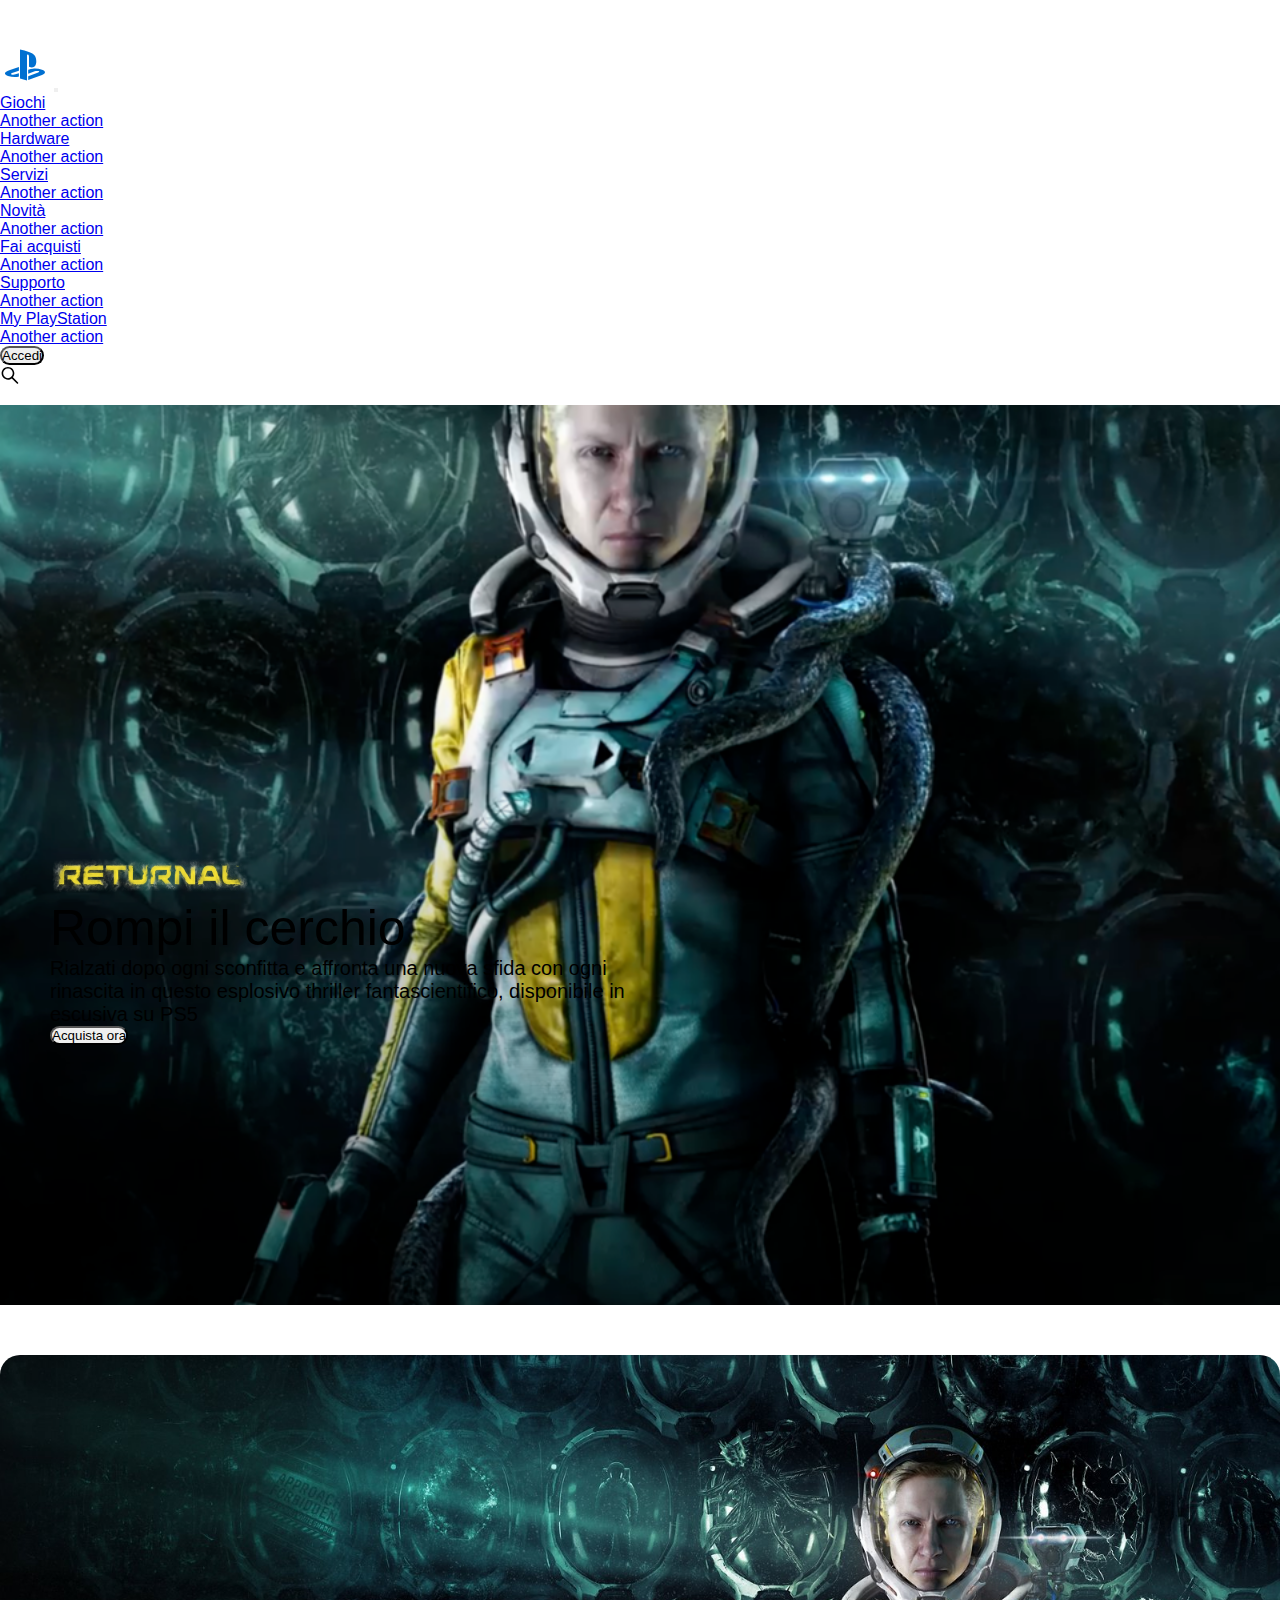
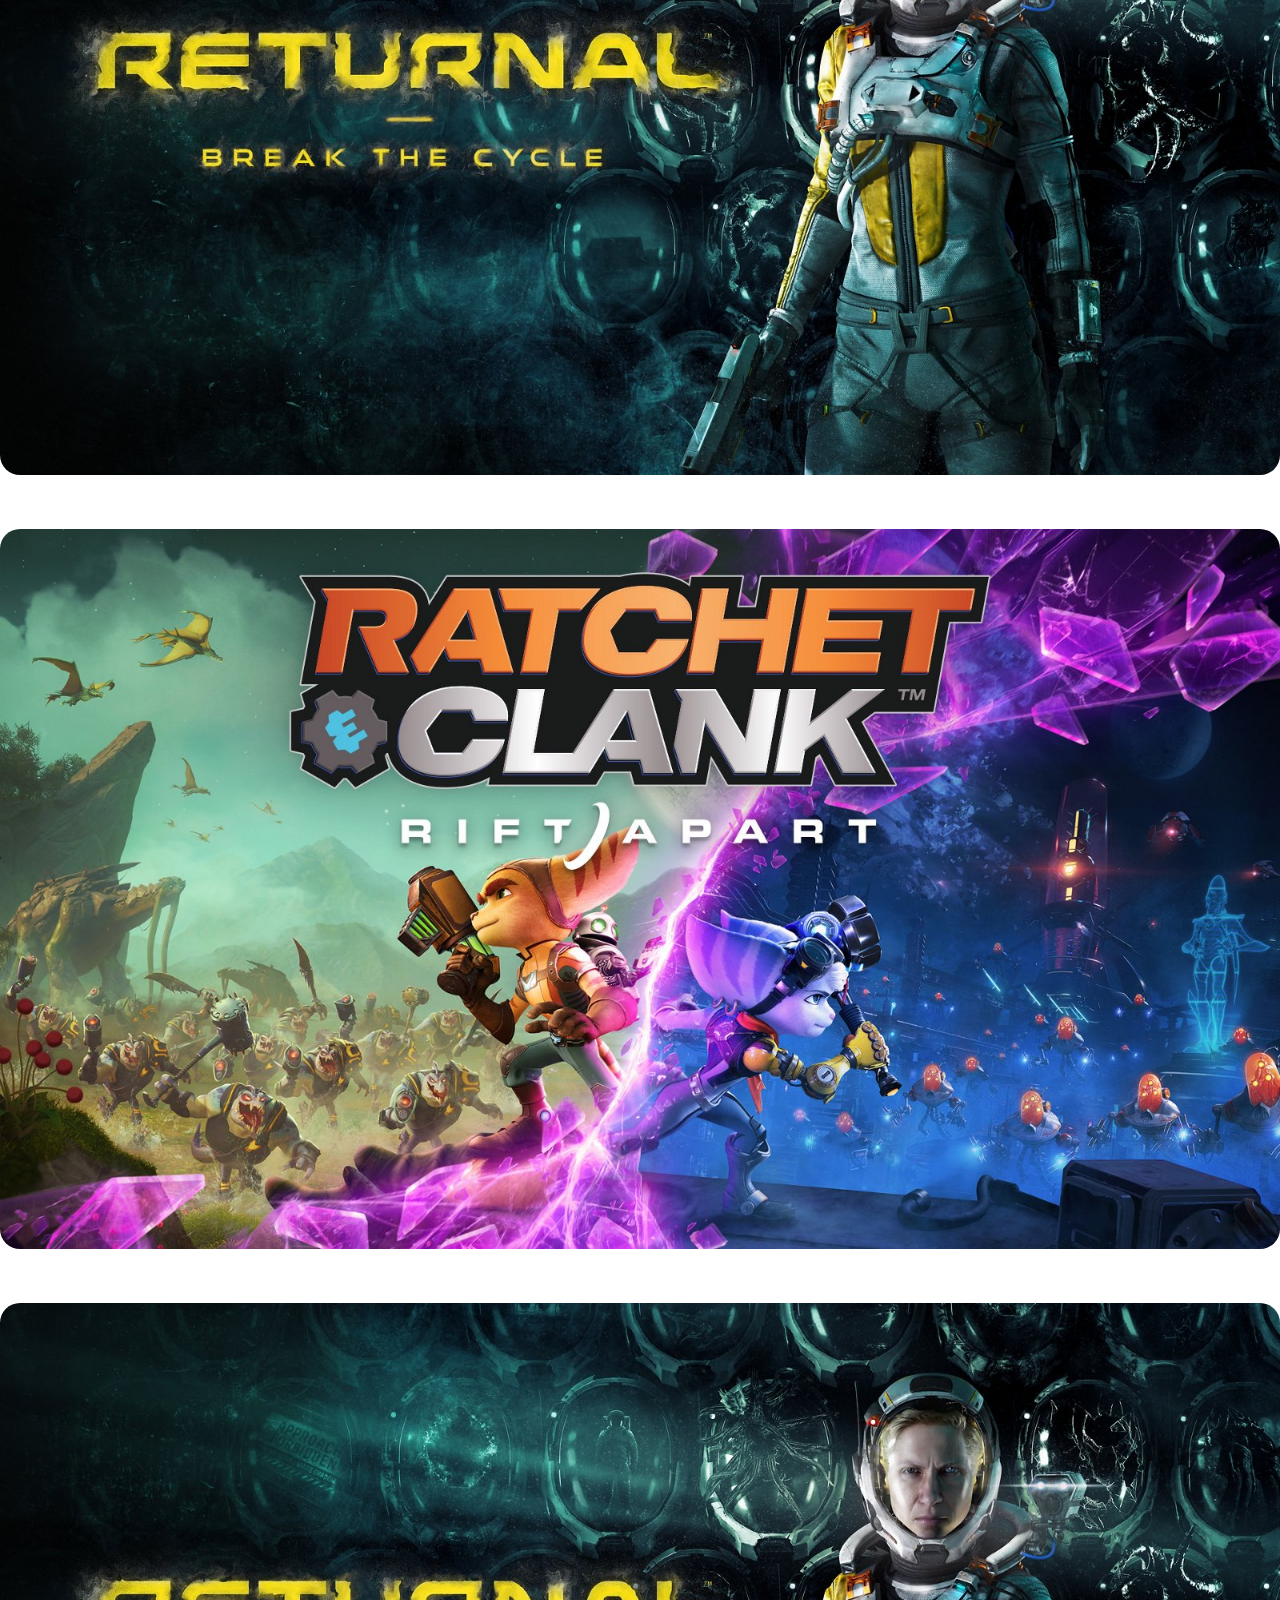
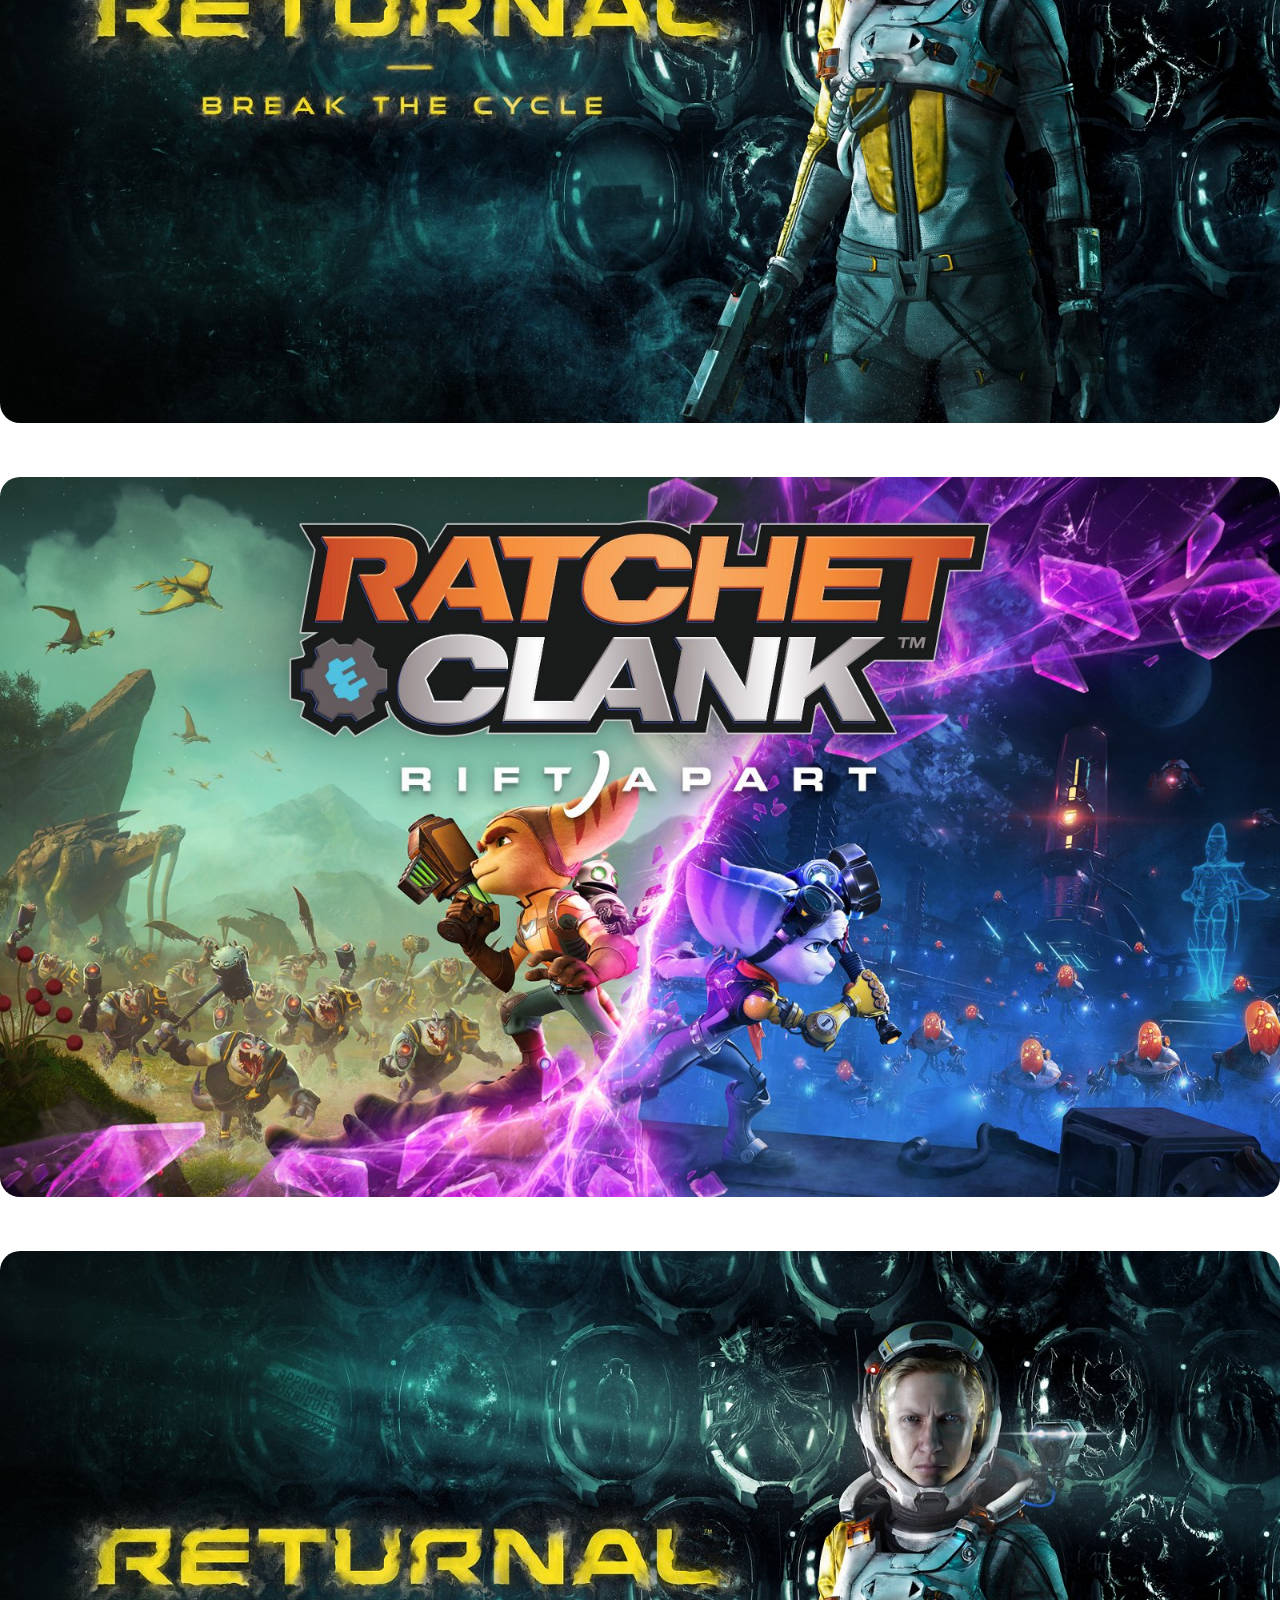
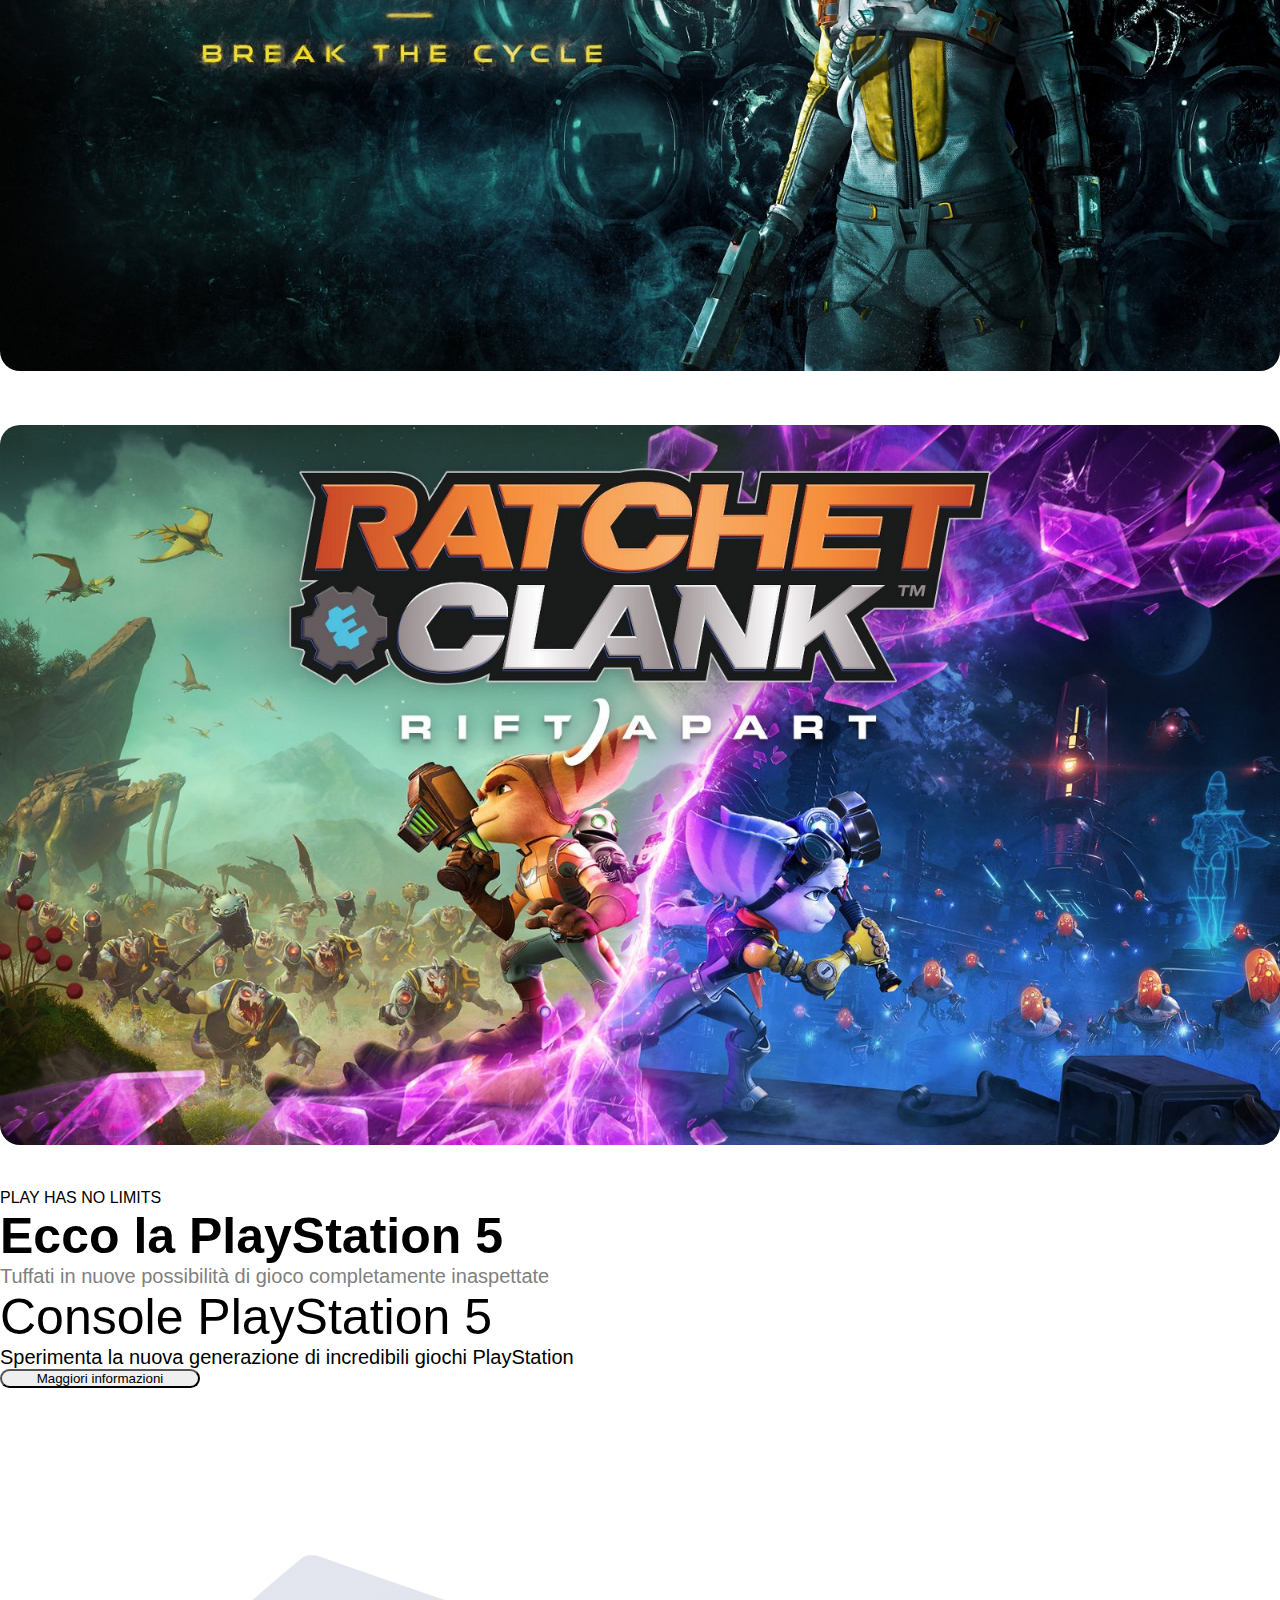
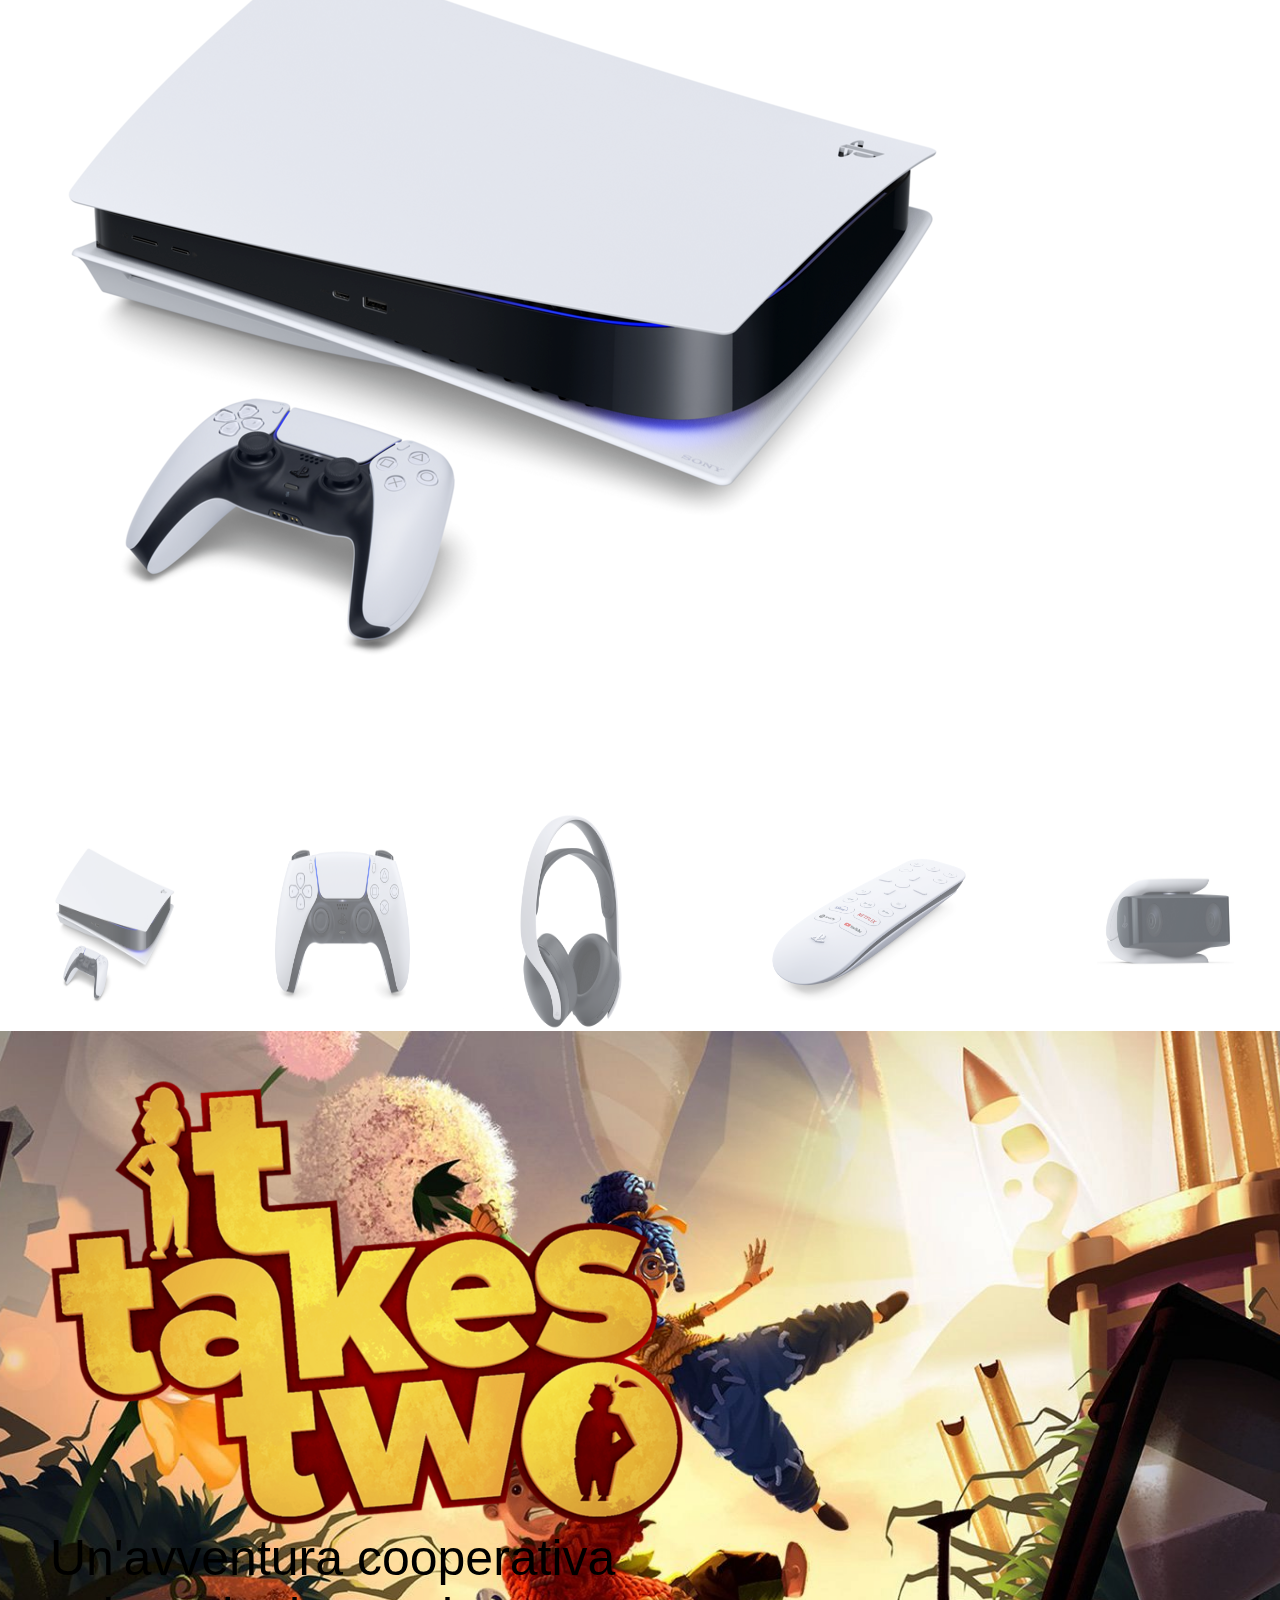
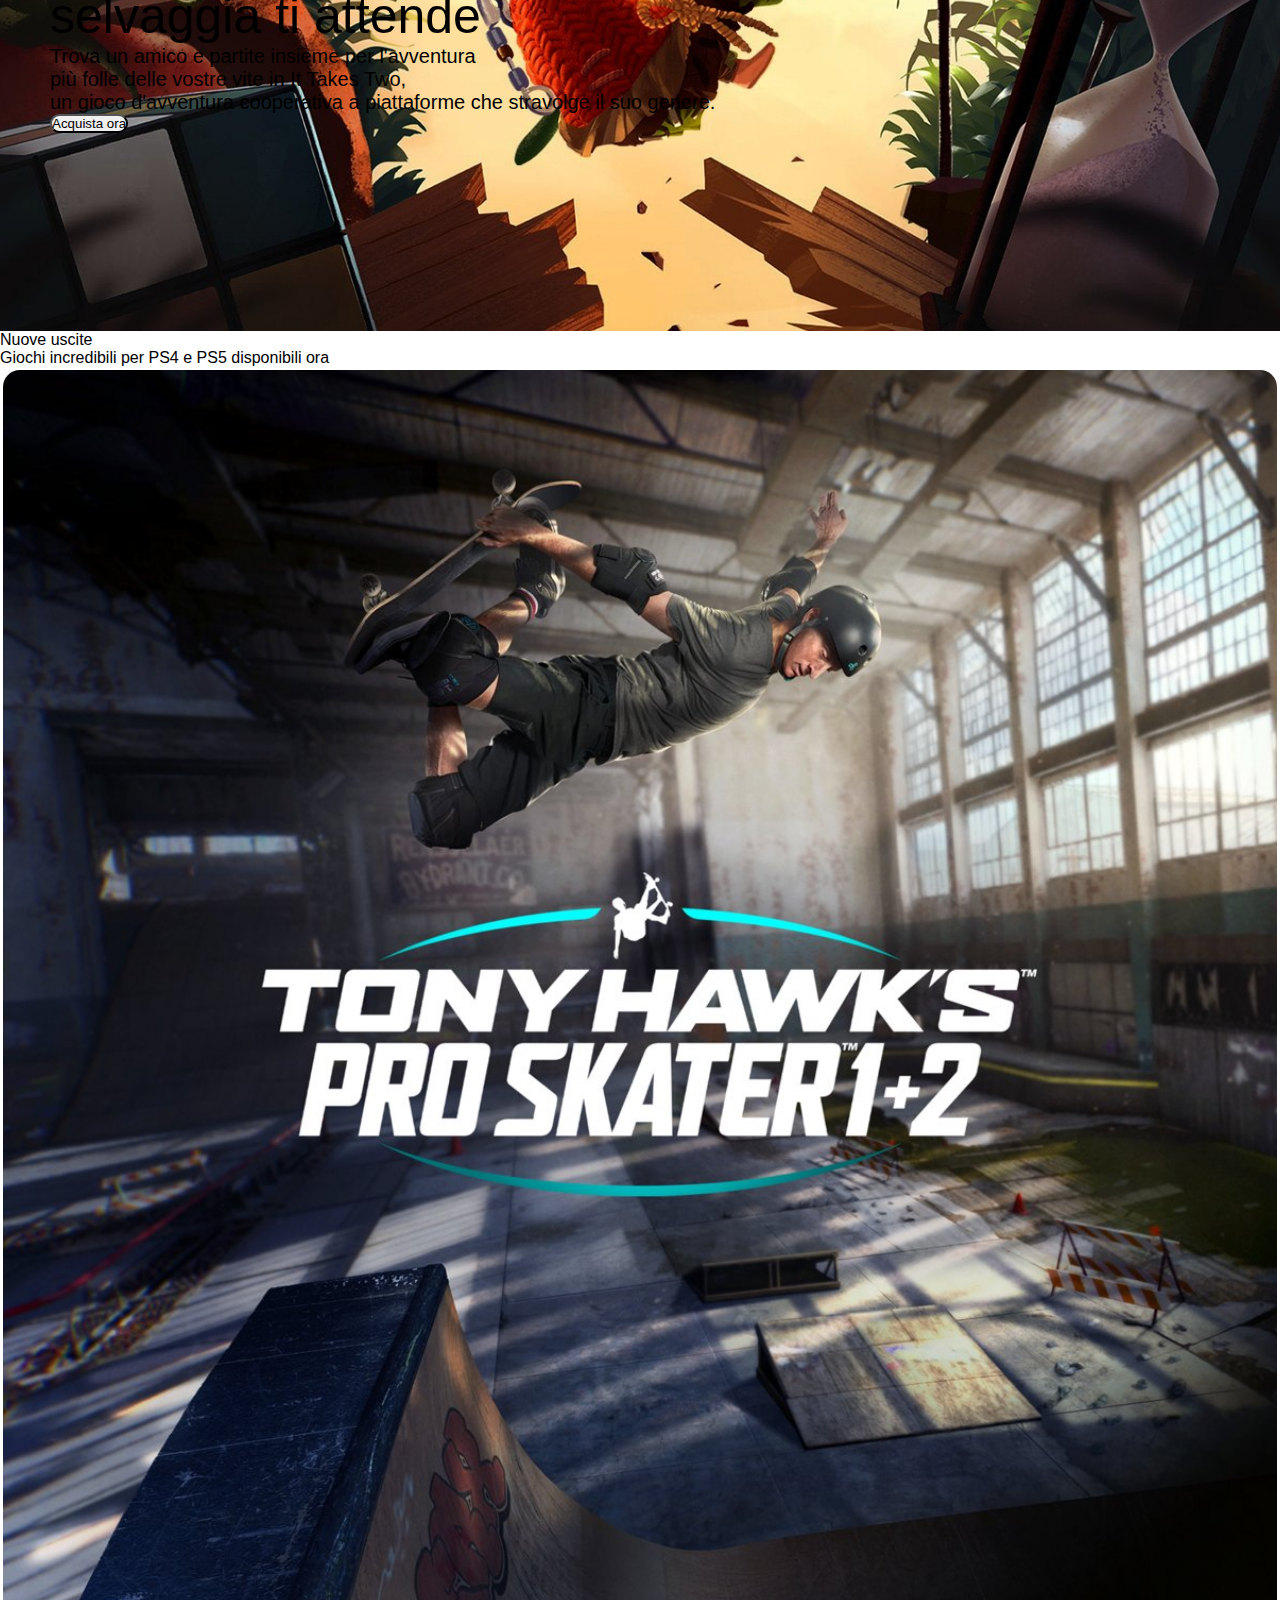
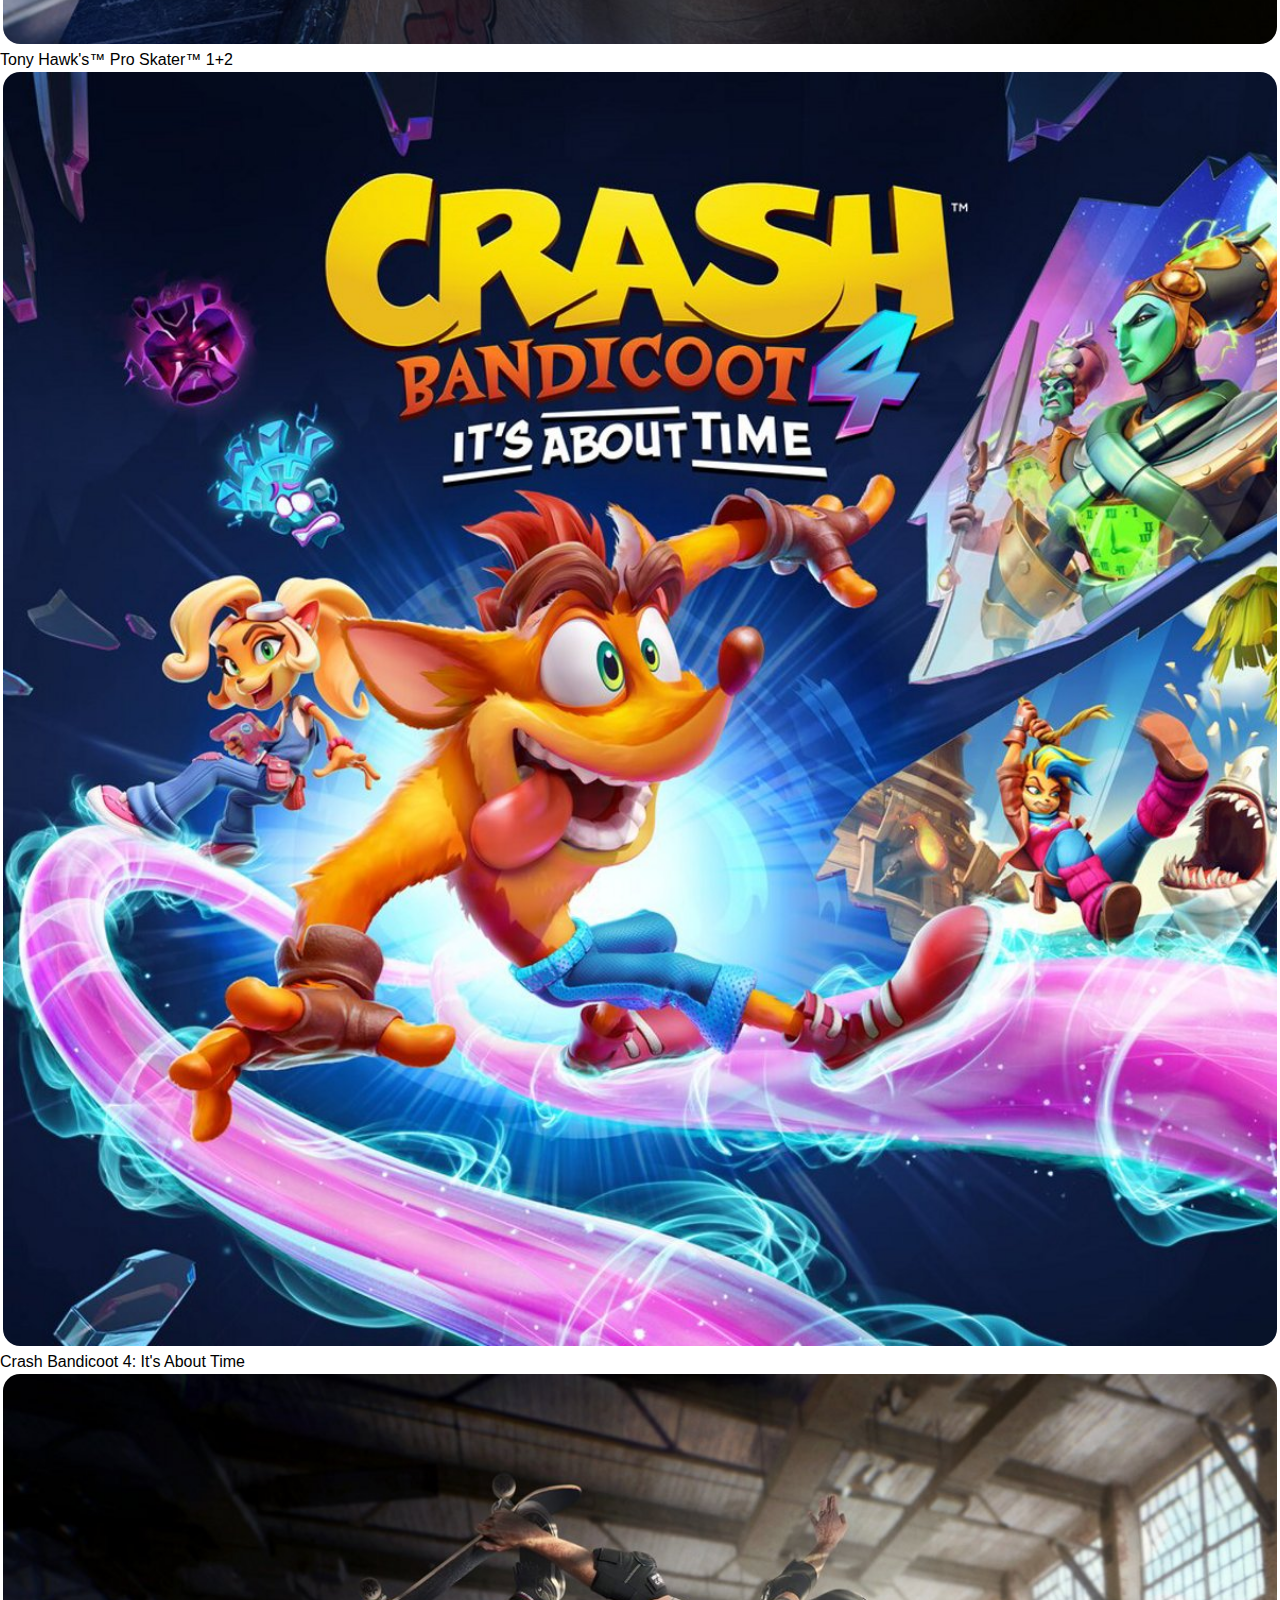
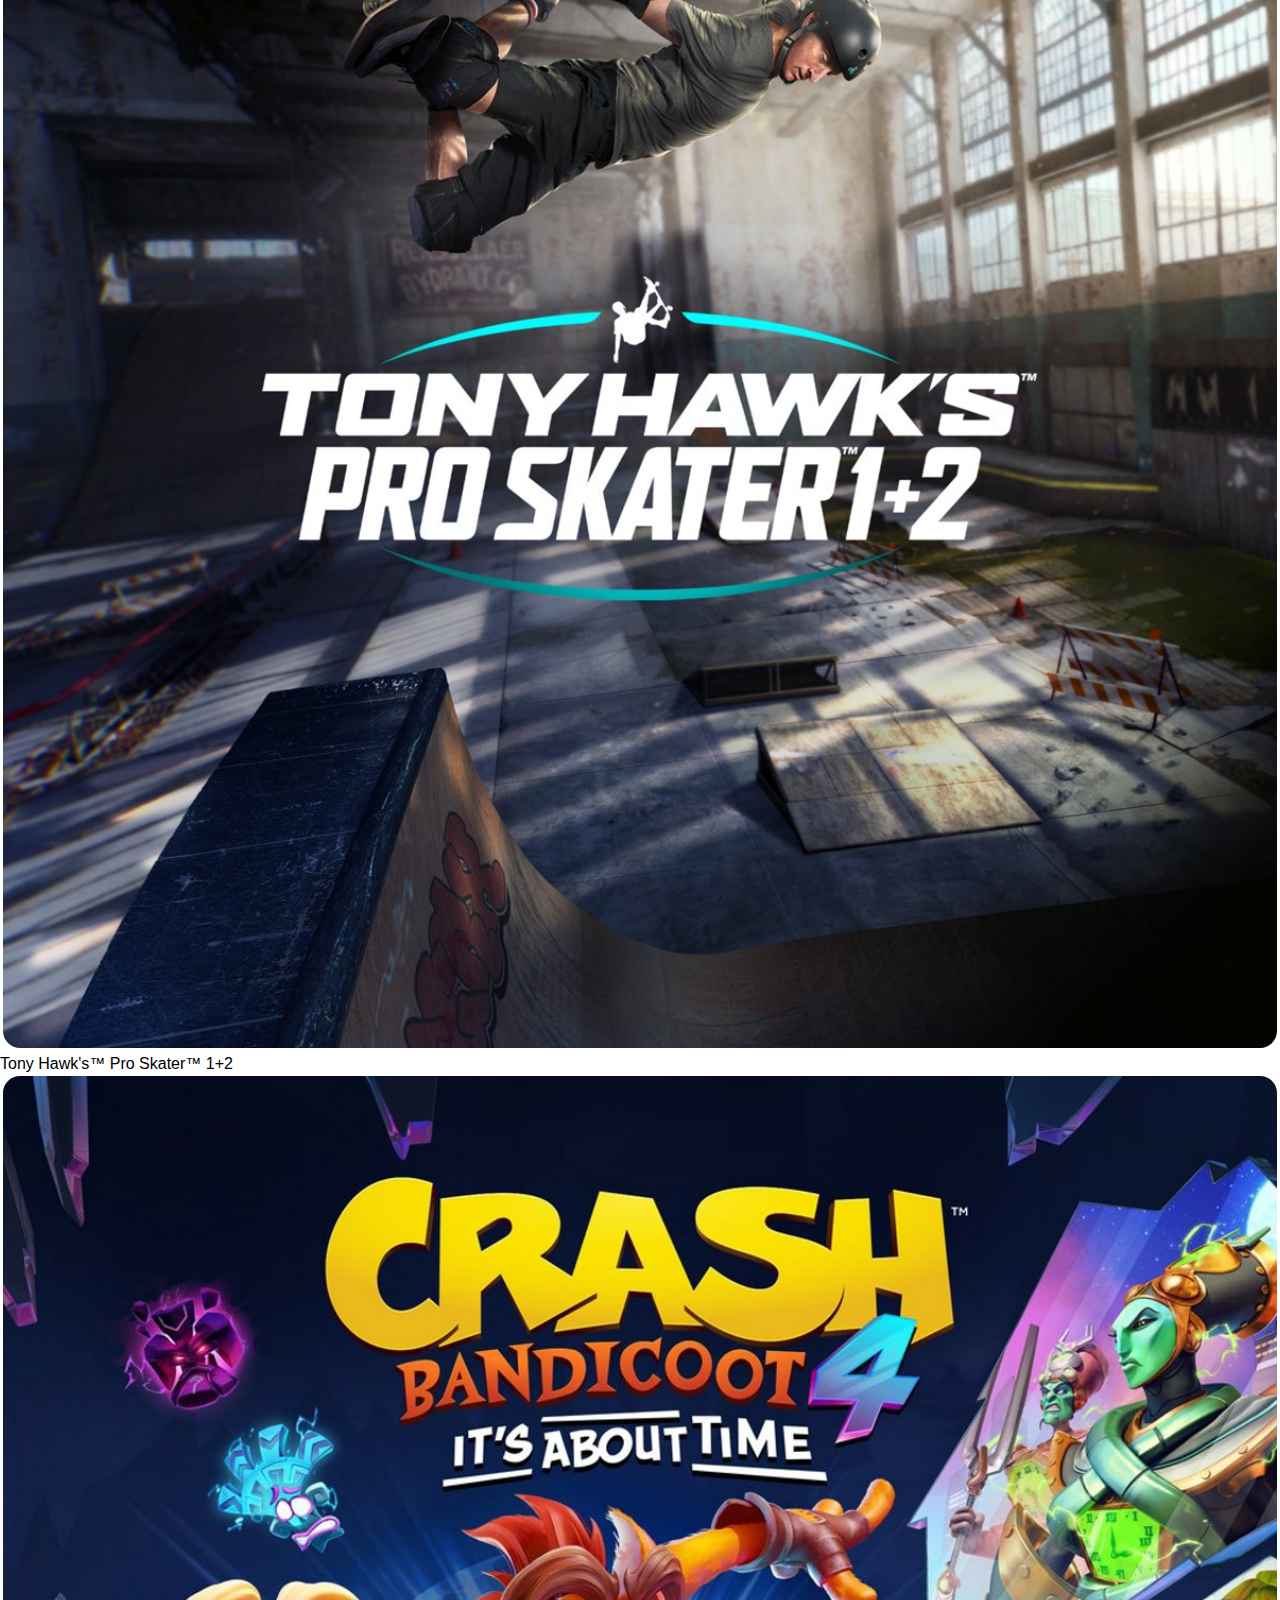
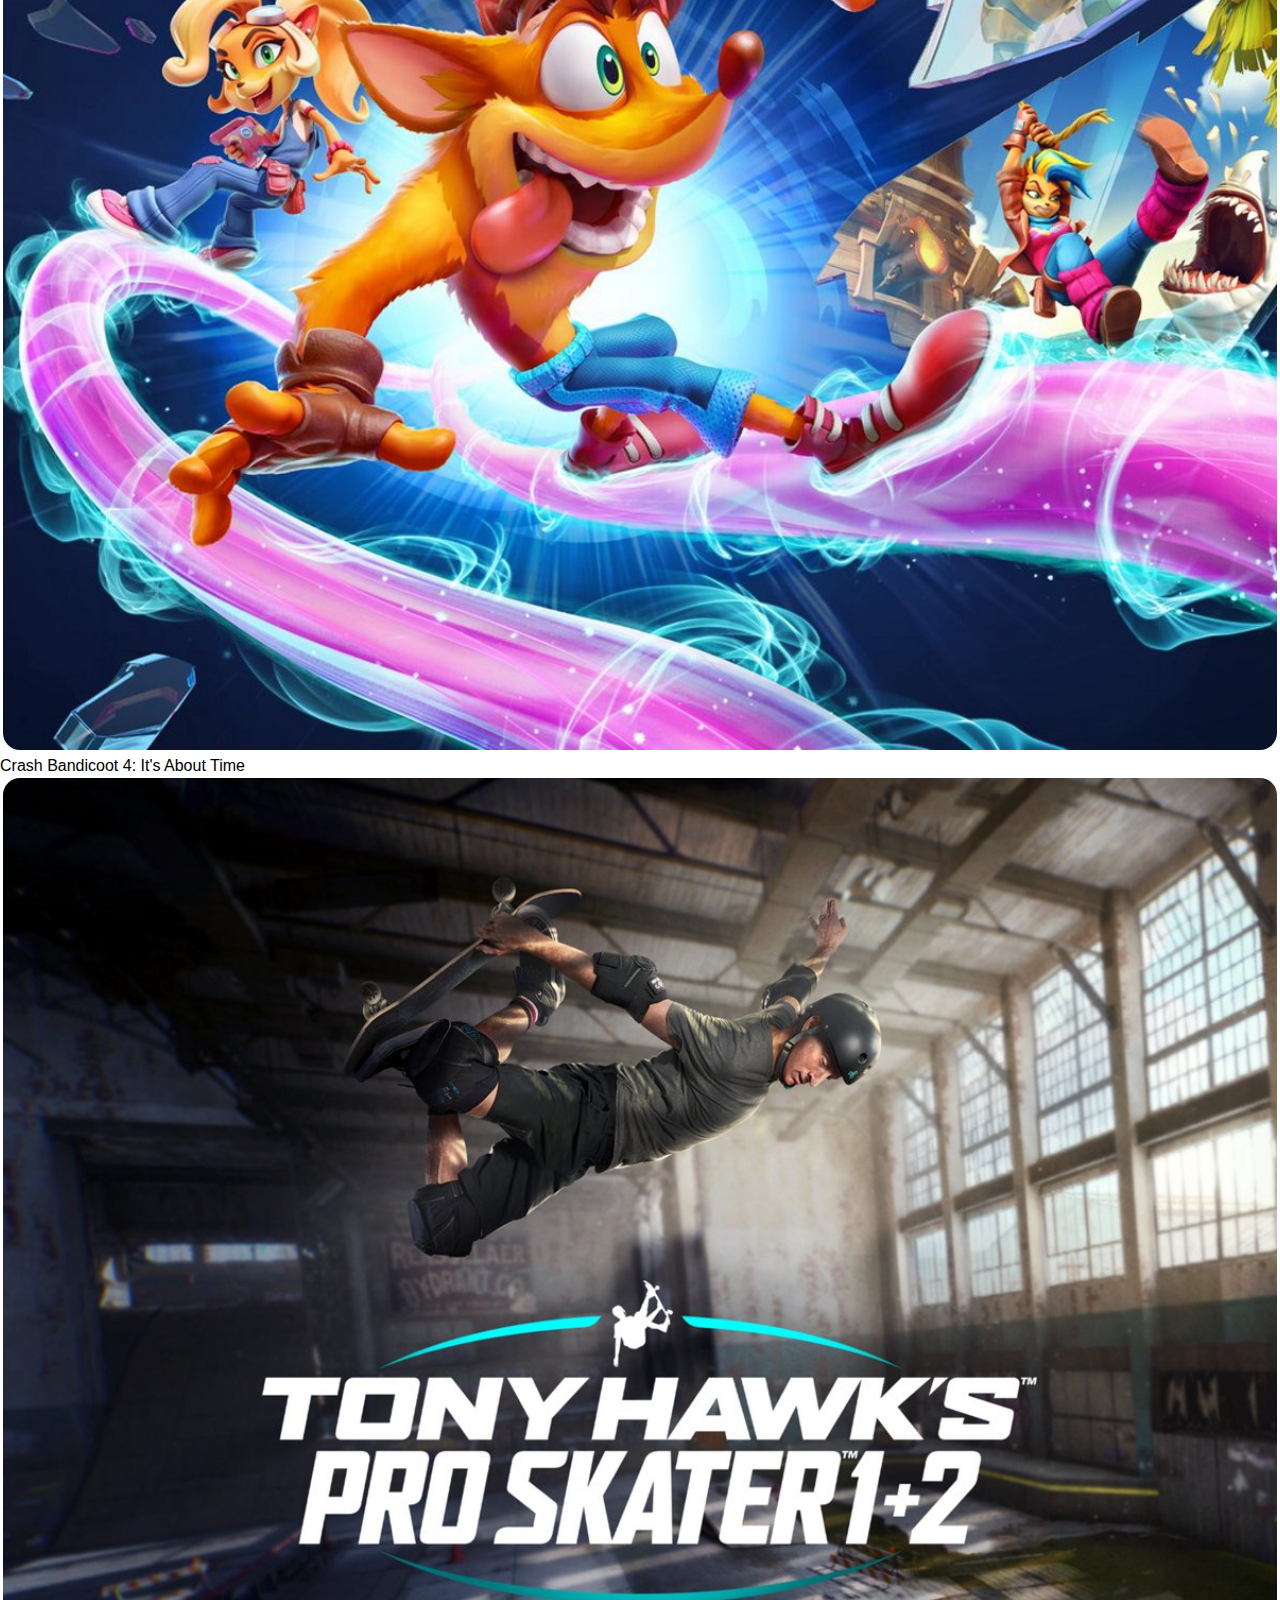
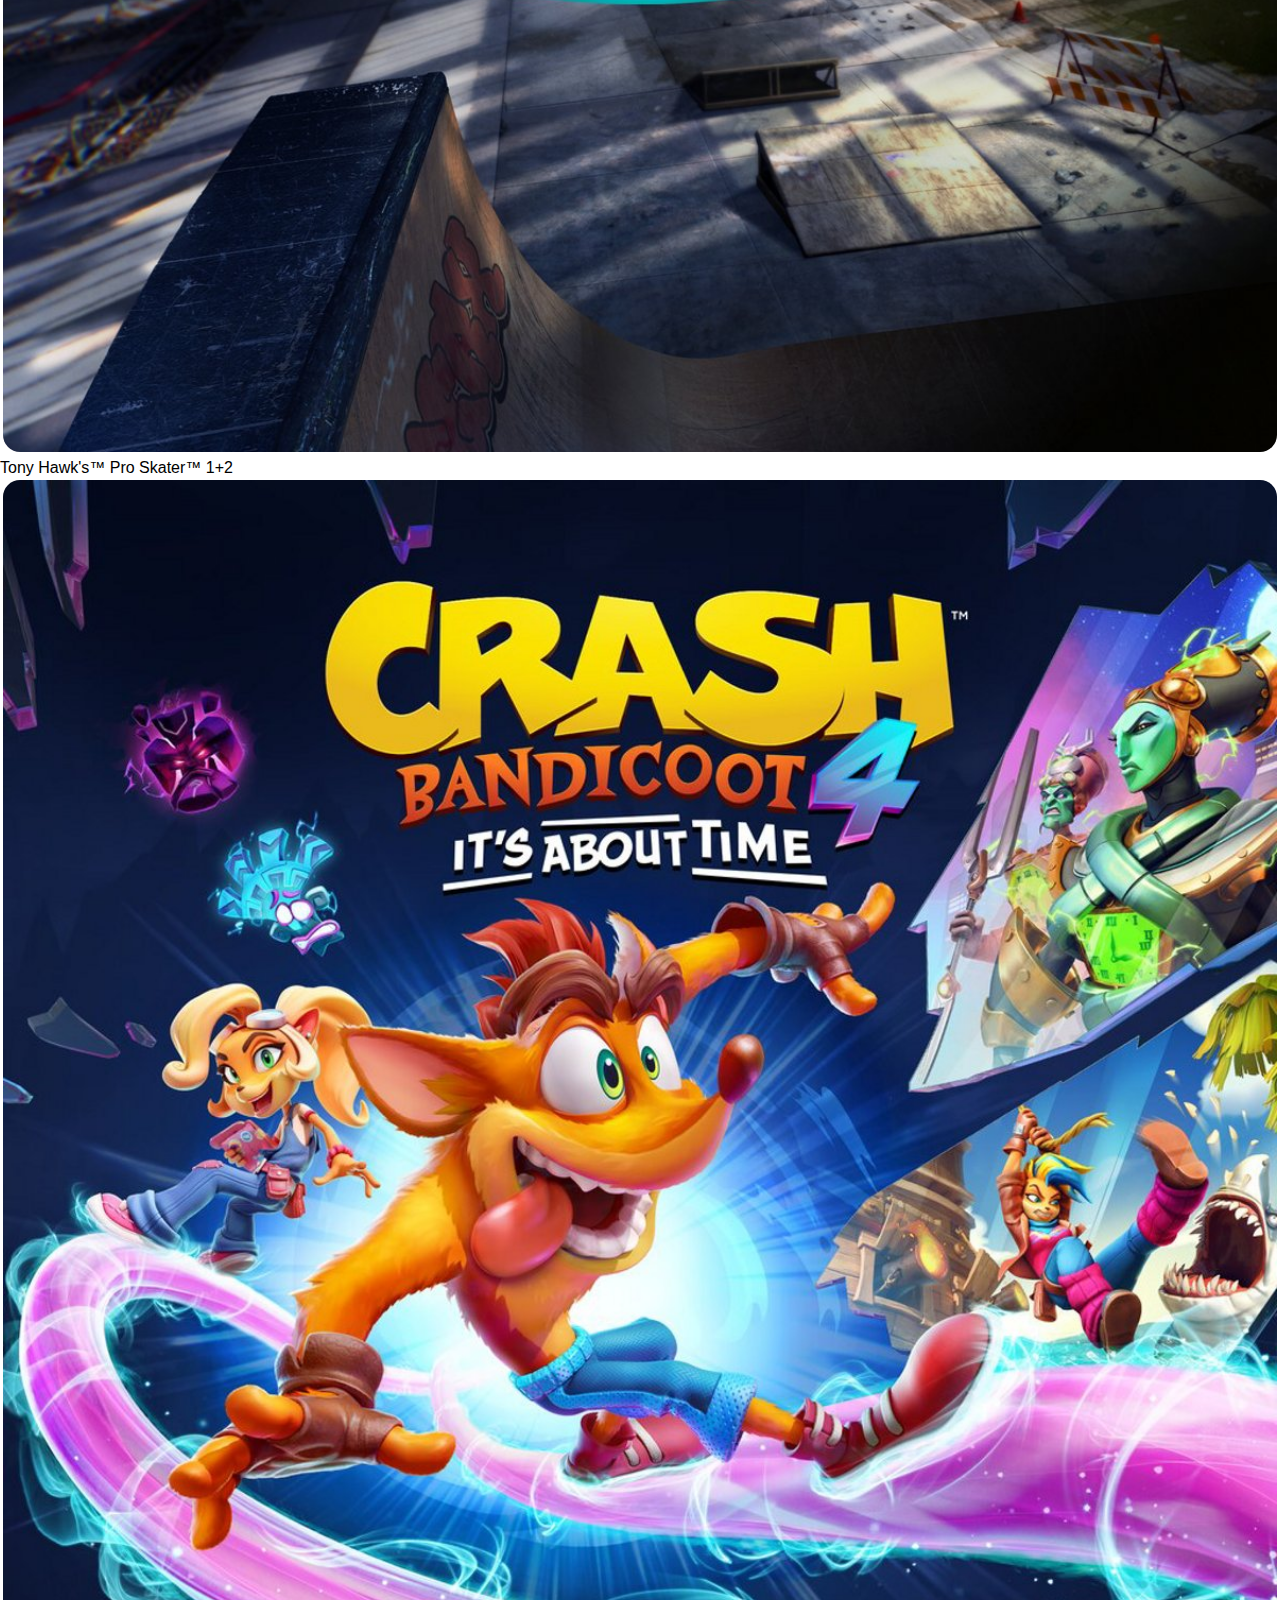
==== commit 990d7e91: "Sito completo di stuttura" ====
--- a/index.html
+++ b/index.html
@@ -197,37 +197,37 @@
             <div class="col-xs-6 col-sm-4 col-md-4 col-lg-2">
                <div class="videogiochi my-5">
                   <img src="img/tony-hawks-pro-skater-1-2-store-art.jpg" alt="">
-                  <p class="my-3 fy-5">Tony Hawk's™ Pro Skater™ 1+2</p>
-               </div>
-            </div>
-            <div class="col-xs-6 col-sm-4 col-md-4 col-lg-2">
-               <div class="videogiochi my-5">
-                  <img src="img/crash-bandicoot-4-its-about-time-store-art.jpg" alt="">
-                  <p class="my-3 fy-5">Crash Bandicoot 4: It's About Time</p>
-               </div>
-            </div>
-            <div class="col-xs-6 col-sm-4 col-md-4 col-lg-2">
-               <div class="videogiochi my-5">
-                  <img src="img/tony-hawks-pro-skater-1-2-store-art.jpg" alt="">
-                  <p class="my-3 fy-5">Tony Hawk's™ Pro Skater™ 1+2</p>
-               </div>
-            </div>
-            <div class="col-xs-6 col-sm-4 col-md-4 col-lg-2">
-               <div class="videogiochi my-5">
-                  <img src="img/crash-bandicoot-4-its-about-time-store-art.jpg" alt="">
-                  <p class="my-3 fy-5">Crash Bandicoot 4: It's About Time</p>
-               </div>
-            </div>
-            <div class="col-xs-6 col-sm-4 col-md-4 col-lg-2">
-               <div class="videogiochi my-5">
-                  <img src="img/tony-hawks-pro-skater-1-2-store-art.jpg" alt="">
-                  <p class="my-3 fy-5">Tony Hawk's™ Pro Skater™ 1+2</p>
-               </div>
-            </div>
-            <div class="col-xs-6 col-sm-4 col-md-4 col-lg-2">
-               <div class="videogiochi my-5">
-                  <img src="img/crash-bandicoot-4-its-about-time-store-art.jpg" alt="">
-                  <p class="my-3 fy-5">Crash Bandicoot 4: It's About Time</p>
+                  <p class="my-3 fy-5 fw-bolder">Tony Hawk's™ Pro Skater™ 1+2</p>
+               </div>
+            </div>
+            <div class="col-xs-6 col-sm-4 col-md-4 col-lg-2">
+               <div class="videogiochi my-5">
+                  <img src="img/crash-bandicoot-4-its-about-time-store-art.jpg" alt="">
+                  <p class="my-3 fy-5 fw-bolder">Crash Bandicoot 4: It's About Time</p>
+               </div>
+            </div>
+            <div class="col-xs-6 col-sm-4 col-md-4 col-lg-2">
+               <div class="videogiochi my-5">
+                  <img src="img/tony-hawks-pro-skater-1-2-store-art.jpg" alt="">
+                  <p class="my-3 fy-5 fw-bolder">Tony Hawk's™ Pro Skater™ 1+2</p>
+               </div>
+            </div>
+            <div class="col-xs-6 col-sm-4 col-md-4 col-lg-2">
+               <div class="videogiochi my-5">
+                  <img src="img/crash-bandicoot-4-its-about-time-store-art.jpg" alt="">
+                  <p class="my-3 fy-5 fw-bolder">Crash Bandicoot 4: It's About Time</p>
+               </div>
+            </div>
+            <div class="col-xs-6 col-sm-4 col-md-4 col-lg-2">
+               <div class="videogiochi my-5">
+                  <img src="img/tony-hawks-pro-skater-1-2-store-art.jpg" alt="">
+                  <p class="my-3 fy-5 fw-bolder">Tony Hawk's™ Pro Skater™ 1+2</p>
+               </div>
+            </div>
+            <div class="col-xs-6 col-sm-4 col-md-4 col-lg-2">
+               <div class="videogiochi my-5">
+                  <img src="img/crash-bandicoot-4-its-about-time-store-art.jpg" alt="">
+                  <p class="my-3 fy-5 fw-bolder">Crash Bandicoot 4: It's About Time</p>
                </div>
             </div>
          </div>
@@ -237,37 +237,37 @@
             <div class="col-xs-6 col-sm-4 col-md-4 col-lg-2">
                <div class="videogiochi my-5">
                   <img src="img/tony-hawks-pro-skater-1-2-store-art.jpg" alt="">
-                  <p class="my-3 fy-5">Tony Hawk's™ Pro Skater™ 1+2</p>
-               </div>
-            </div>
-            <div class="col-xs-6 col-sm-4 col-md-4 col-lg-2">
-               <div class="videogiochi my-5">
-                  <img src="img/crash-bandicoot-4-its-about-time-store-art.jpg" alt="">
-                  <p class="my-3 fy-5">Crash Bandicoot 4: It's About Time</p>
-               </div>
-            </div>
-            <div class="col-xs-6 col-sm-4 col-md-4 col-lg-2">
-               <div class="videogiochi my-5">
-                  <img src="img/tony-hawks-pro-skater-1-2-store-art.jpg" alt="">
-                  <p class="my-3 fy-5">Tony Hawk's™ Pro Skater™ 1+2</p>
-               </div>
-            </div>
-            <div class="col-xs-6 col-sm-4 col-md-4 col-lg-2">
-               <div class="videogiochi my-5">
-                  <img src="img/crash-bandicoot-4-its-about-time-store-art.jpg" alt="">
-                  <p class="my-3 fy-5">Crash Bandicoot 4: It's About Time</p>
-               </div>
-            </div>
-            <div class="col-xs-6 col-sm-4 col-md-4 col-lg-2">
-               <div class="videogiochi my-5">
-                  <img src="img/tony-hawks-pro-skater-1-2-store-art.jpg" alt="">
-                  <p class="my-3 fy-5">Tony Hawk's™ Pro Skater™ 1+2</p>
-               </div>
-            </div>
-            <div class="col-xs-6 col-sm-4 col-md-4 col-lg-2">
-               <div class="videogiochi my-5">
-                  <img src="img/crash-bandicoot-4-its-about-time-store-art.jpg" alt="">
-                  <p class="my-3 fy-5">Crash Bandicoot 4: It's About Time</p>
+                  <p class="my-3 fy-5 fw-bolder">Tony Hawk's™ Pro Skater™ 1+2</p>
+               </div>
+            </div>
+            <div class="col-xs-6 col-sm-4 col-md-4 col-lg-2">
+               <div class="videogiochi my-5">
+                  <img src="img/crash-bandicoot-4-its-about-time-store-art.jpg" alt="">
+                  <p class="my-3 fy-5 fw-bolder">Crash Bandicoot 4: It's About Time</p>
+               </div>
+            </div>
+            <div class="col-xs-6 col-sm-4 col-md-4 col-lg-2">
+               <div class="videogiochi my-5">
+                  <img src="img/tony-hawks-pro-skater-1-2-store-art.jpg" alt="">
+                  <p class="my-3 fy-5 fw-bolder">Tony Hawk's™ Pro Skater™ 1+2</p>
+               </div>
+            </div>
+            <div class="col-xs-6 col-sm-4 col-md-4 col-lg-2">
+               <div class="videogiochi my-5">
+                  <img src="img/crash-bandicoot-4-its-about-time-store-art.jpg" alt="">
+                  <p class="my-3 fy-5 fw-bolder">Crash Bandicoot 4: It's About Time</p>
+               </div>
+            </div>
+            <div class="col-xs-6 col-sm-4 col-md-4 col-lg-2">
+               <div class="videogiochi my-5">
+                  <img src="img/tony-hawks-pro-skater-1-2-store-art.jpg" alt="">
+                  <p class="my-3 fy-5 fw-bolder">Tony Hawk's™ Pro Skater™ 1+2</p>
+               </div>
+            </div>
+            <div class="col-xs-6 col-sm-4 col-md-4 col-lg-2">
+               <div class="videogiochi my-5">
+                  <img src="img/crash-bandicoot-4-its-about-time-store-art.jpg" alt="">
+                  <p class="my-3 fy-5 fw-bolder">Crash Bandicoot 4: It's About Time</p>
                </div>
             </div>
          </div>
@@ -308,7 +308,7 @@
             <div class="col-xs-12 col-sm-12 col-md-4 col-lg-7 ps-plus-logo flex-column align-items-center">
                <img src="img/ps-plus-logo.png" alt="">
                <p class="mt-5">Migliora la tua esperienza PlayStation con l'accesso a multigiocatore online, giochi mensili, sconti esclusivi e altro ancora.</p>
-               <button type="button" class="btn mt-5 ms-btn-grey">Esplora PlayStation Plus</button>
+               <a class="btn mt-5 ms-btn-grey" href="#">Esplora PlayStation Plus</a>
             </div>
             <div class="col-md-8 col-lg-5 april sco">
                <img src="img/ps-plus-april-monthly-games-featured-image-block.png" alt="">
@@ -379,33 +379,45 @@
    <!-- Inizio Footer -->
    <footer>
 
-      <div class="container-fluid mt-5">
-         <div class="row">
-            <div class="col-3 d-flex flex-column ps-footer">
+      <div class="container-fluid mt-5 p-5">
+         <div class="row bug">
+            <div class="col-lg-6 ps-footer">
                <img src="img/ps-footer.svg" alt="">
-               <img src="img/language-globe.svg" alt="">
-               <p class="text-white">Country / Region: Italy</p>
-            </div>
-            <div class="col-3 d-flex flex-column">
-                  <p>Link footer n</p>
-                  <p>Link footer n</p>
-                  <p>Link footer n</p>
-                  <p>Link footer n</p>
-                  <p>Link footer n</p>            
-            </div>
-            <div class="col-3 d-flex flex-column">
-                  <p>Link footer n</p>
-                  <p>Link footer n</p>
-                  <p>Link footer n</p>
-                  <p>Link footer n</p>
-                  <p>Link footer n</p>            
-            </div>
-            <div class="col-3 d-flex flex-column">
-                  <p>Link footer n</p>
-                  <p>Link footer n</p>
-                  <p>Link footer n</p>
-                  <p>Link footer n</p>
-                  <p>Link footer n</p>            
+               <div class="lang mt-5 d-flex align-middle mb-5">
+                  <img src="img/language-globe.svg" alt="">
+                  <p class="text-white ms-3 mb-0">Country / Region: Italy</p>
+               </div>
+            </div>
+            <div class="col-lg-6 d-flex justify-content-end link-footer">
+               <div class="col-2 col-md-4 col-sm-12 col-xs-12 d-flex flex-column text-center text-white link-n">
+                     <p>Link footer n</p>
+                     <p>Link footer n</p>
+                     <p>Link footer n</p>
+                     <p>Link footer n</p>
+                     <p>Link footer n</p>            
+               </div>
+               <div class="col-2 col-md-4 col-sm-12 col-xs-12 d-flex flex-column text-center text-white link-n">
+                     <p>Link footer n</p>
+                     <p>Link footer n</p>
+                     <p>Link footer n</p>
+                     <p>Link footer n</p>
+                     <p>Link footer n</p>            
+                     <p>Link footer n</p>            
+                     <p>Link footer n</p>            
+               </div>
+               <div class="col-2 col-md-4 col-sm-12 col-xs-12 d-flex flex-column text-center text-white link-n">
+                     <p>Link footer n</p>
+                     <p>Link footer n</p>
+                     <p>Link footer n</p>        
+               </div>
+            </div>
+            <div class="row flex-column">
+               <div class="col-2 interactive-logo">
+                  <img id="sie" src="img/sie-logo.svg" alt="">
+               </div>
+               <div class="col-lg-6 col-md-12 col-sm-12 col-xs-12">
+                  <p class="par text-white my-2">Website ©2021 Sony Interactive Entertainment Europe Limited. Tutti i contenuti, nomi dei giochi, nomi commerciali e/o di abbigliamento, marchi registrati, grafica e immagini associati sono marchi registrati e/o materiale protetto da copyright dei rispettivi proprietari. Tutti i diritti riservati. Maggiori info</p>
+               </div>
             </div>
          </div>
       </div>
--- a/css/style.css
+++ b/css/style.css
@@ -98,6 +98,8 @@
 .giochi img {
    width: 100%;
    border-radius: 20px;
+   margin-top: 10px; 
+   transition: margin 0.4s ease;
 }
 
 .giochi:hover img {
@@ -105,6 +107,7 @@
    border-radius: 20px;
    padding: 3px;
    border: 2px solid rgb(3, 91, 255);
+   margin-top: -10px;
 }
 
 /* fine foto */
@@ -209,11 +212,22 @@
 
 footer {
    background-color: #00439c;
-   /* height: 500px; */
-}
+}
+
+/* .ps-footer {
+   background-color: bisque;
+} */
 
 .ps-footer img {
-   width: 20%;
+   width: 80px;
+}
+
+.lang img {
+   width: 20px;
+}
+
+.interactive-logo img {
+   width: 200px;
 }
 
 /* Fine Footer */
@@ -227,7 +241,7 @@
    .special {
       display: flex;
       justify-content: space-between;
-   }
+   } 
 }
 
 @media (max-width: 768px) {
@@ -235,6 +249,19 @@
    .april {
       display: none;
    }
+
+   .link-footer {
+      display: flex;
+      flex-direction: column;
+      justify-content: start;
+   }
+  
+   .link-n {
+      display: flex;
+      flex-direction: column;
+      align-items: flex-start;
+   }
+
 }
 
 @media (max-width: 576px) {
@@ -246,7 +273,30 @@
       margin: 0px;
    }
 
-}
-
-
-
+   .link-footer {
+      display: flex;
+      flex-direction: column;
+   }
+
+   .link-n {
+      display: flex;
+      flex-direction: column;
+      align-items: flex-start;
+      font-size: 12px;
+   }
+
+}
+
+
+/* .bug {
+   background-color: burlywood;
+   
+} */
+
+/* .link-footer {
+   background-color: chartreuse;
+
+} */
+
+
+
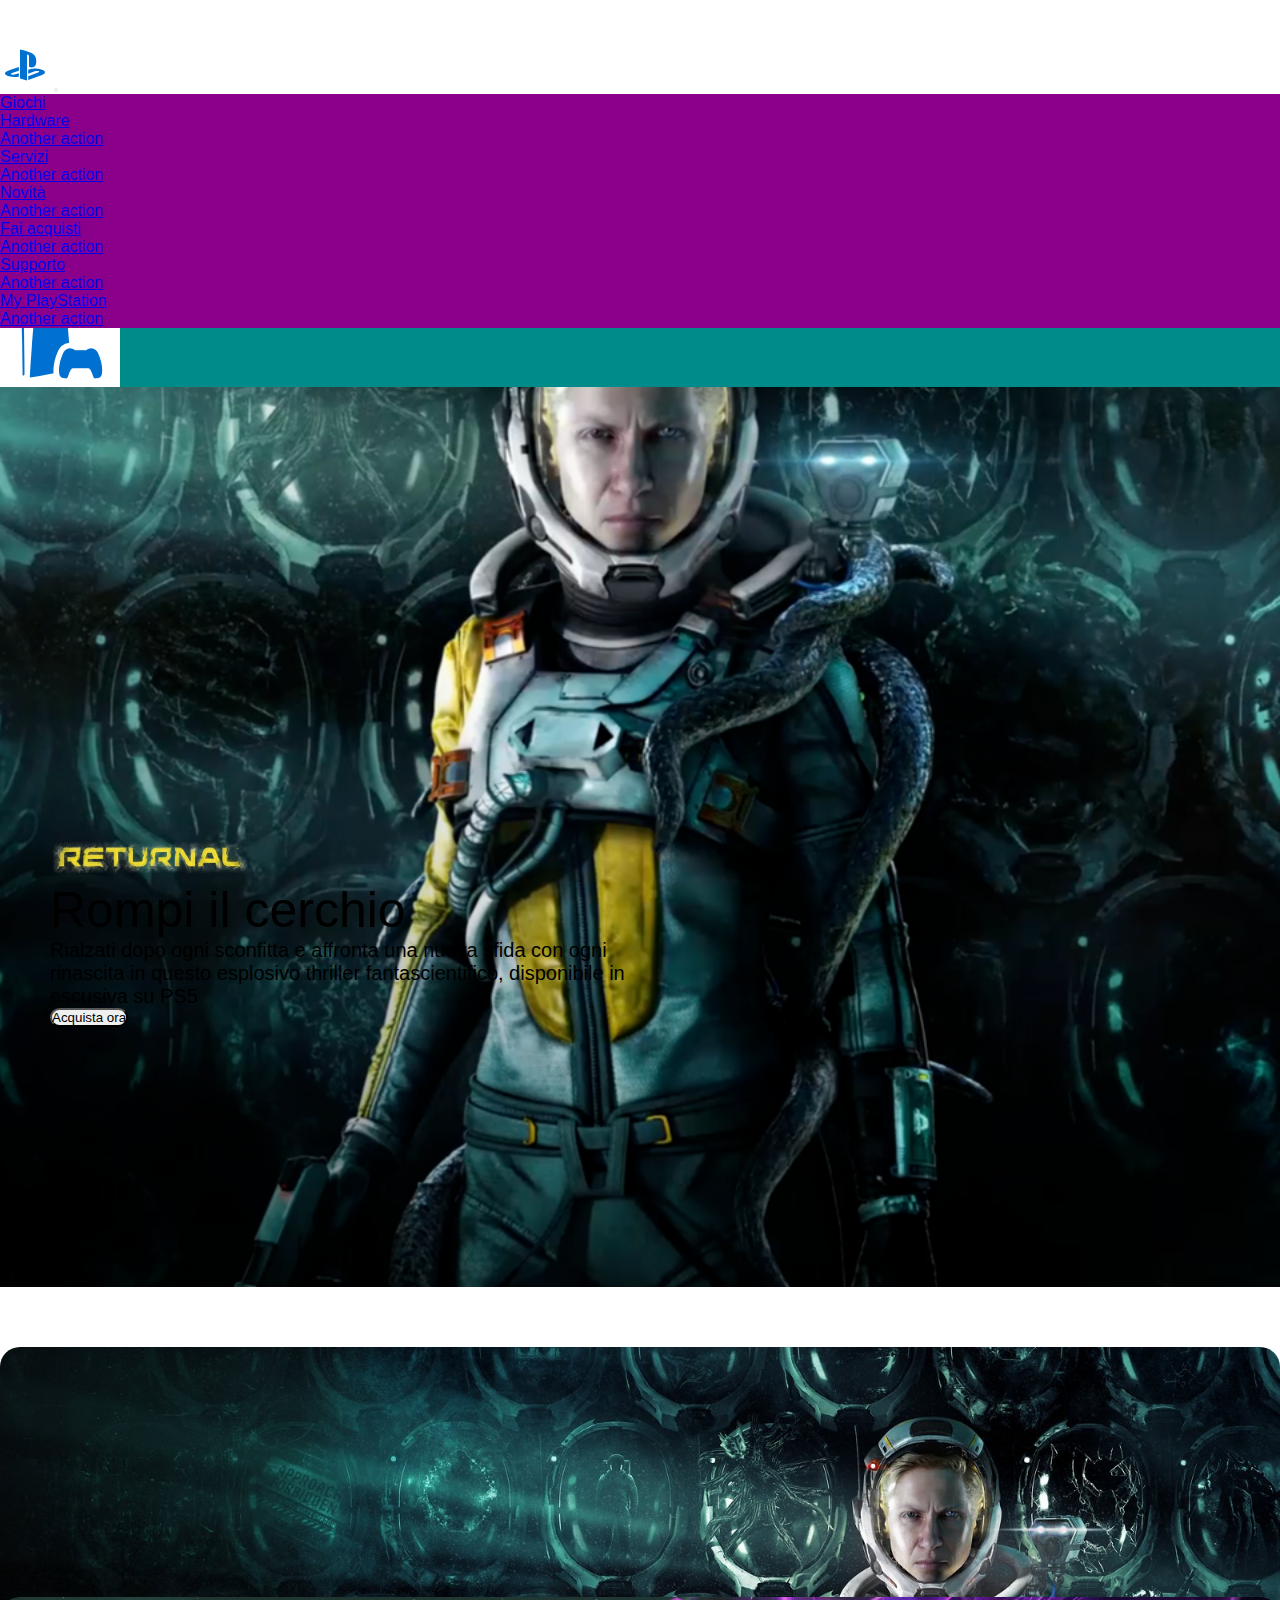
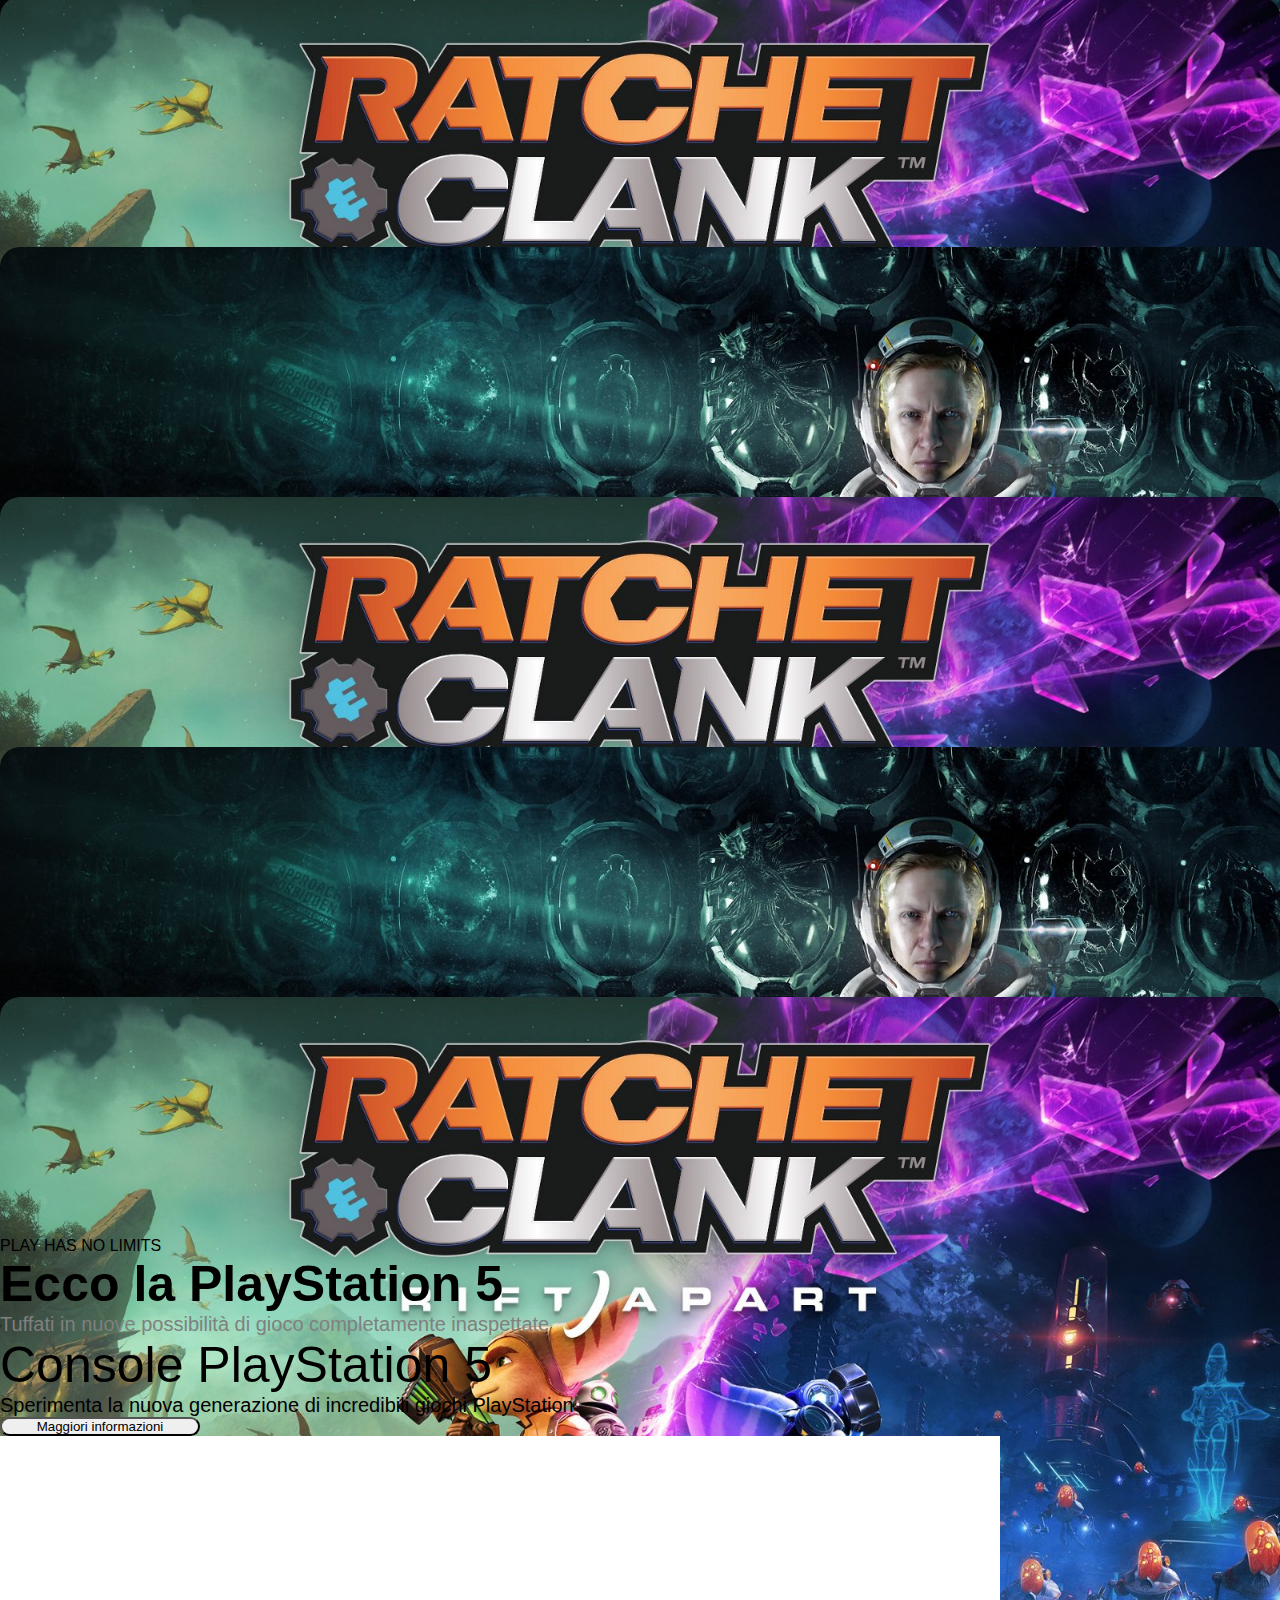
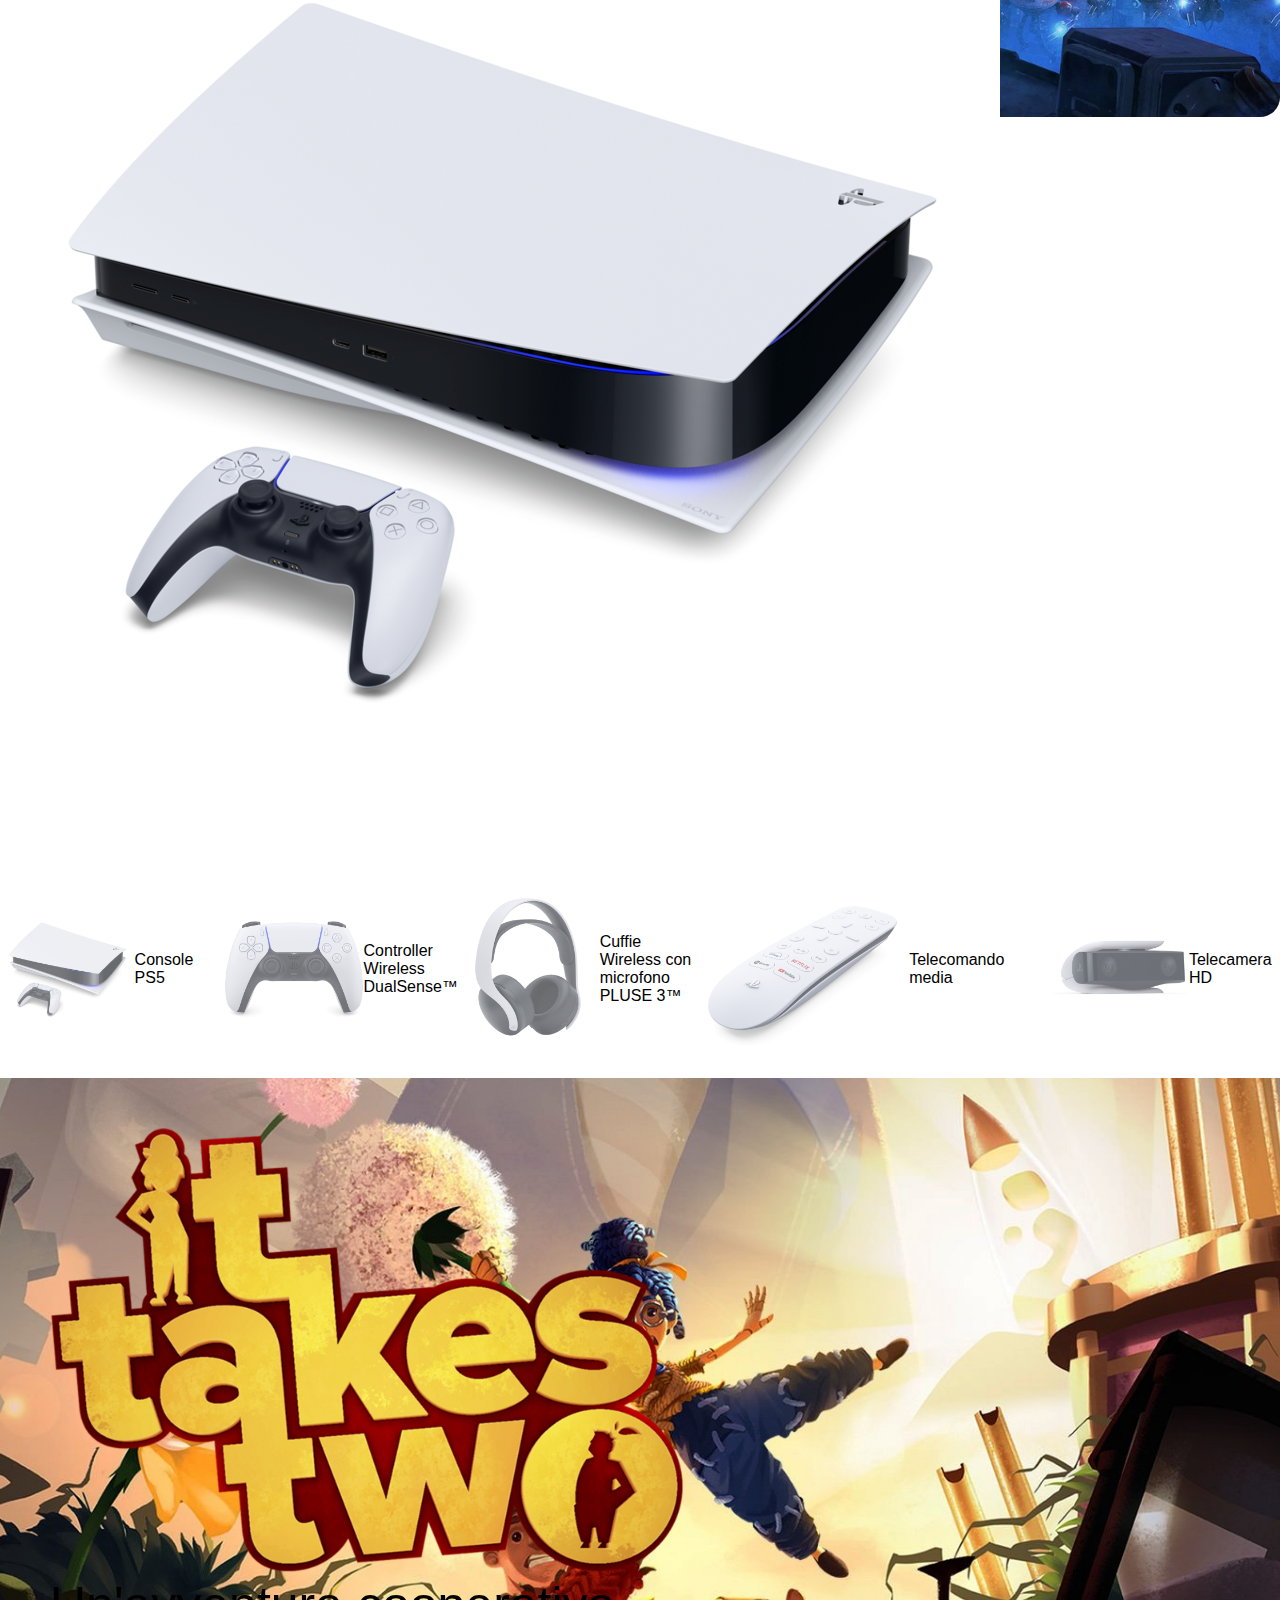
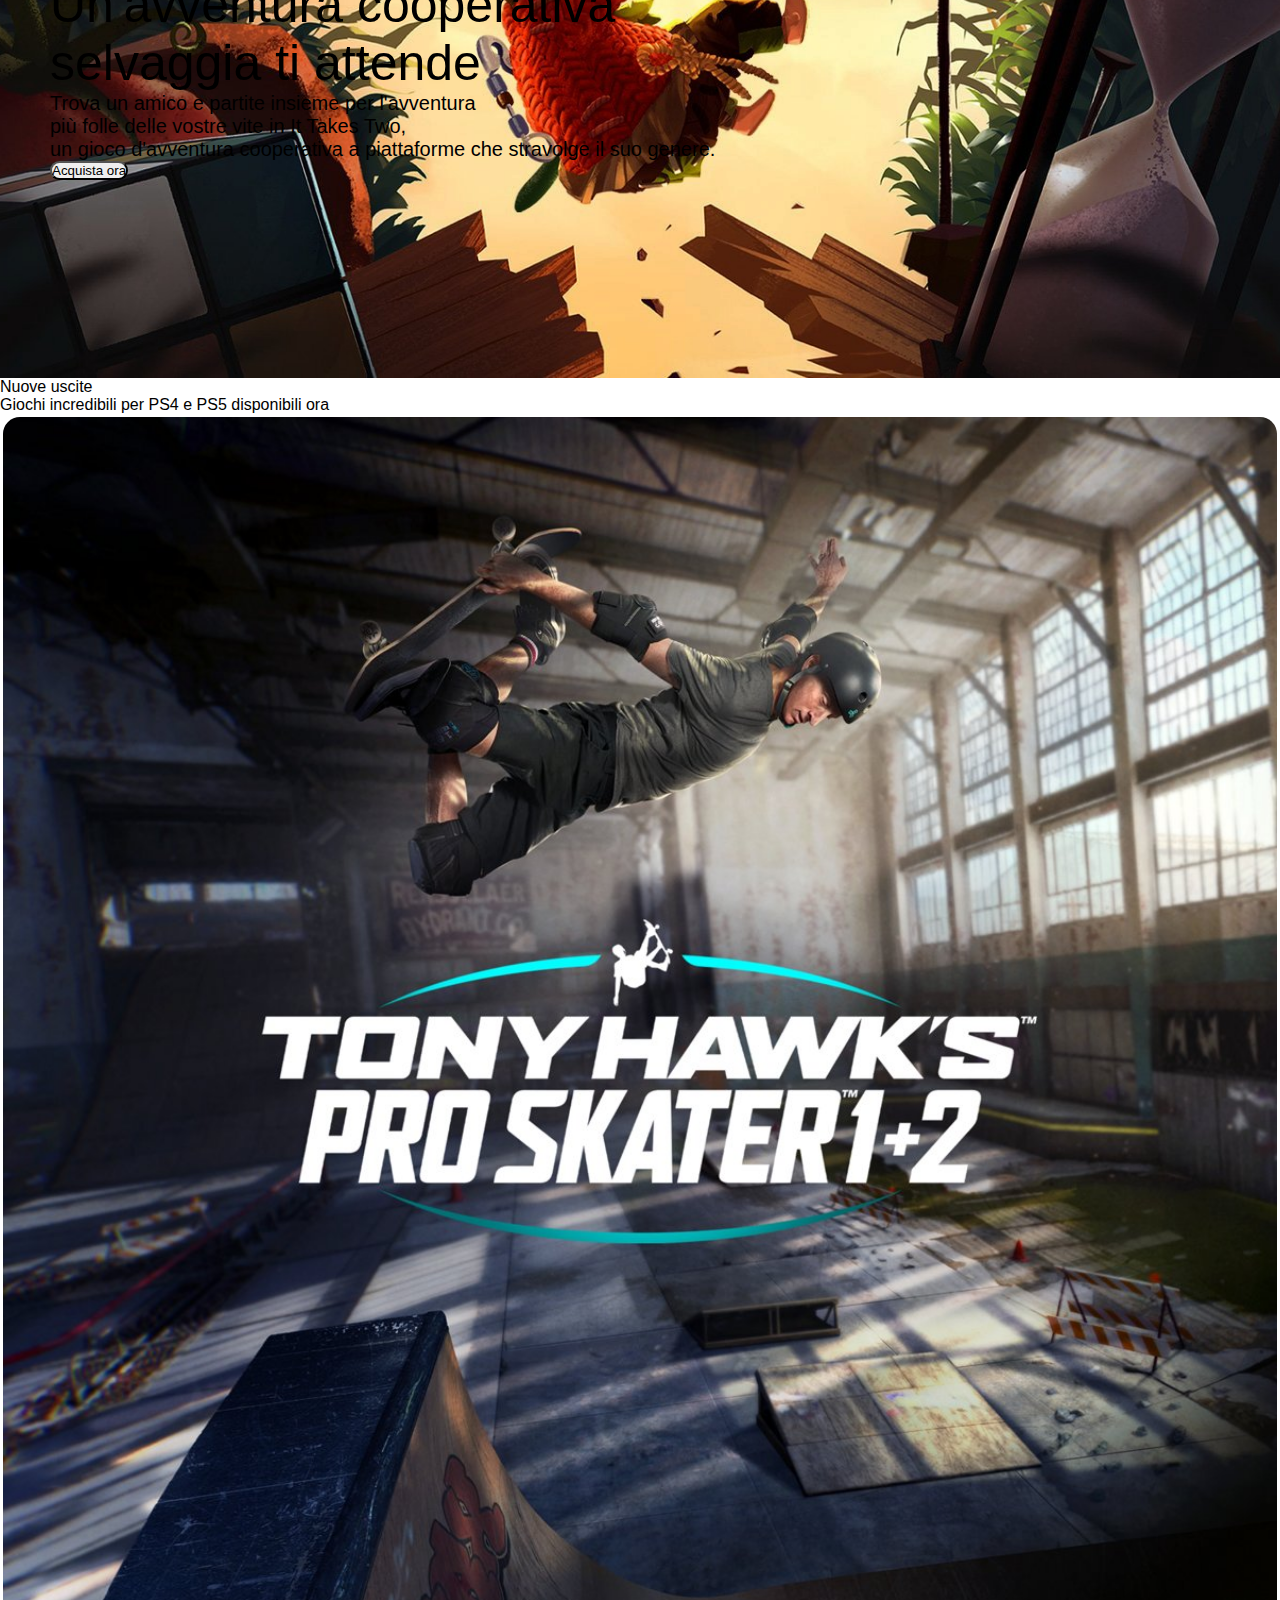
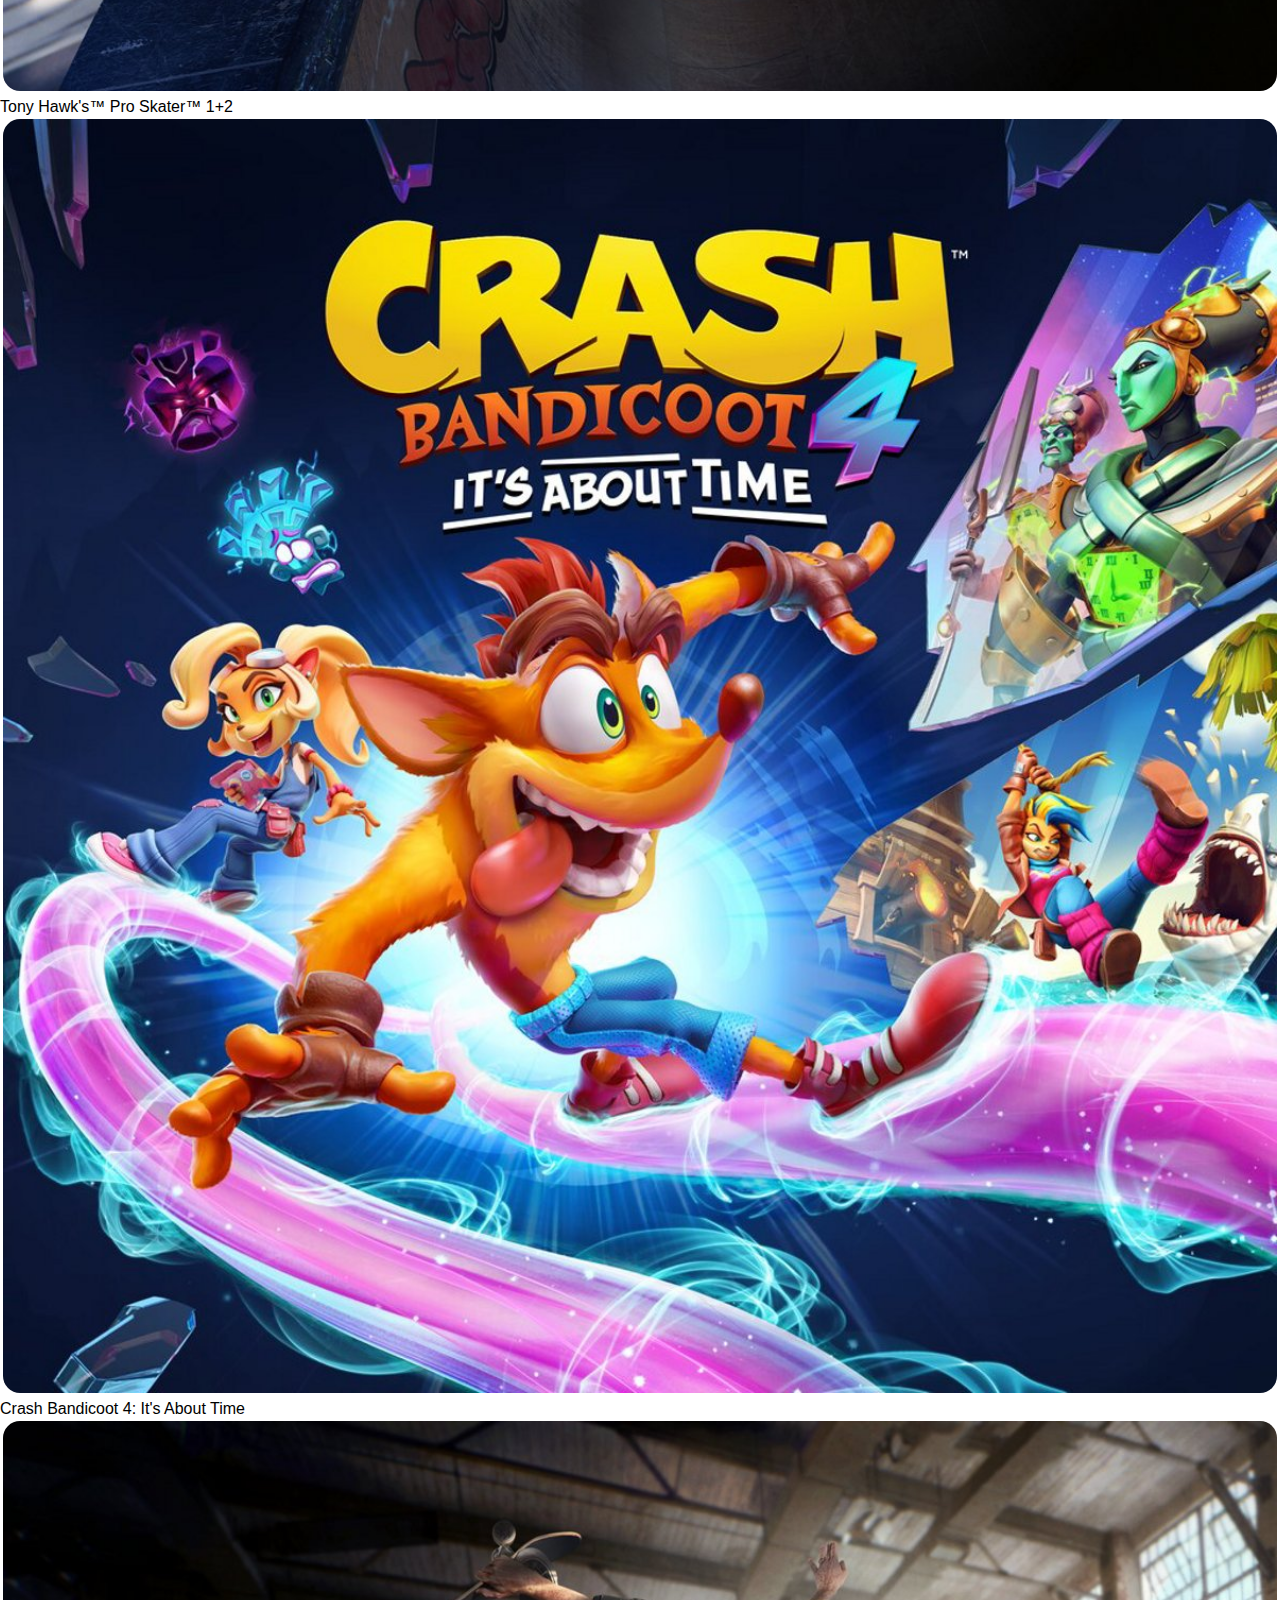
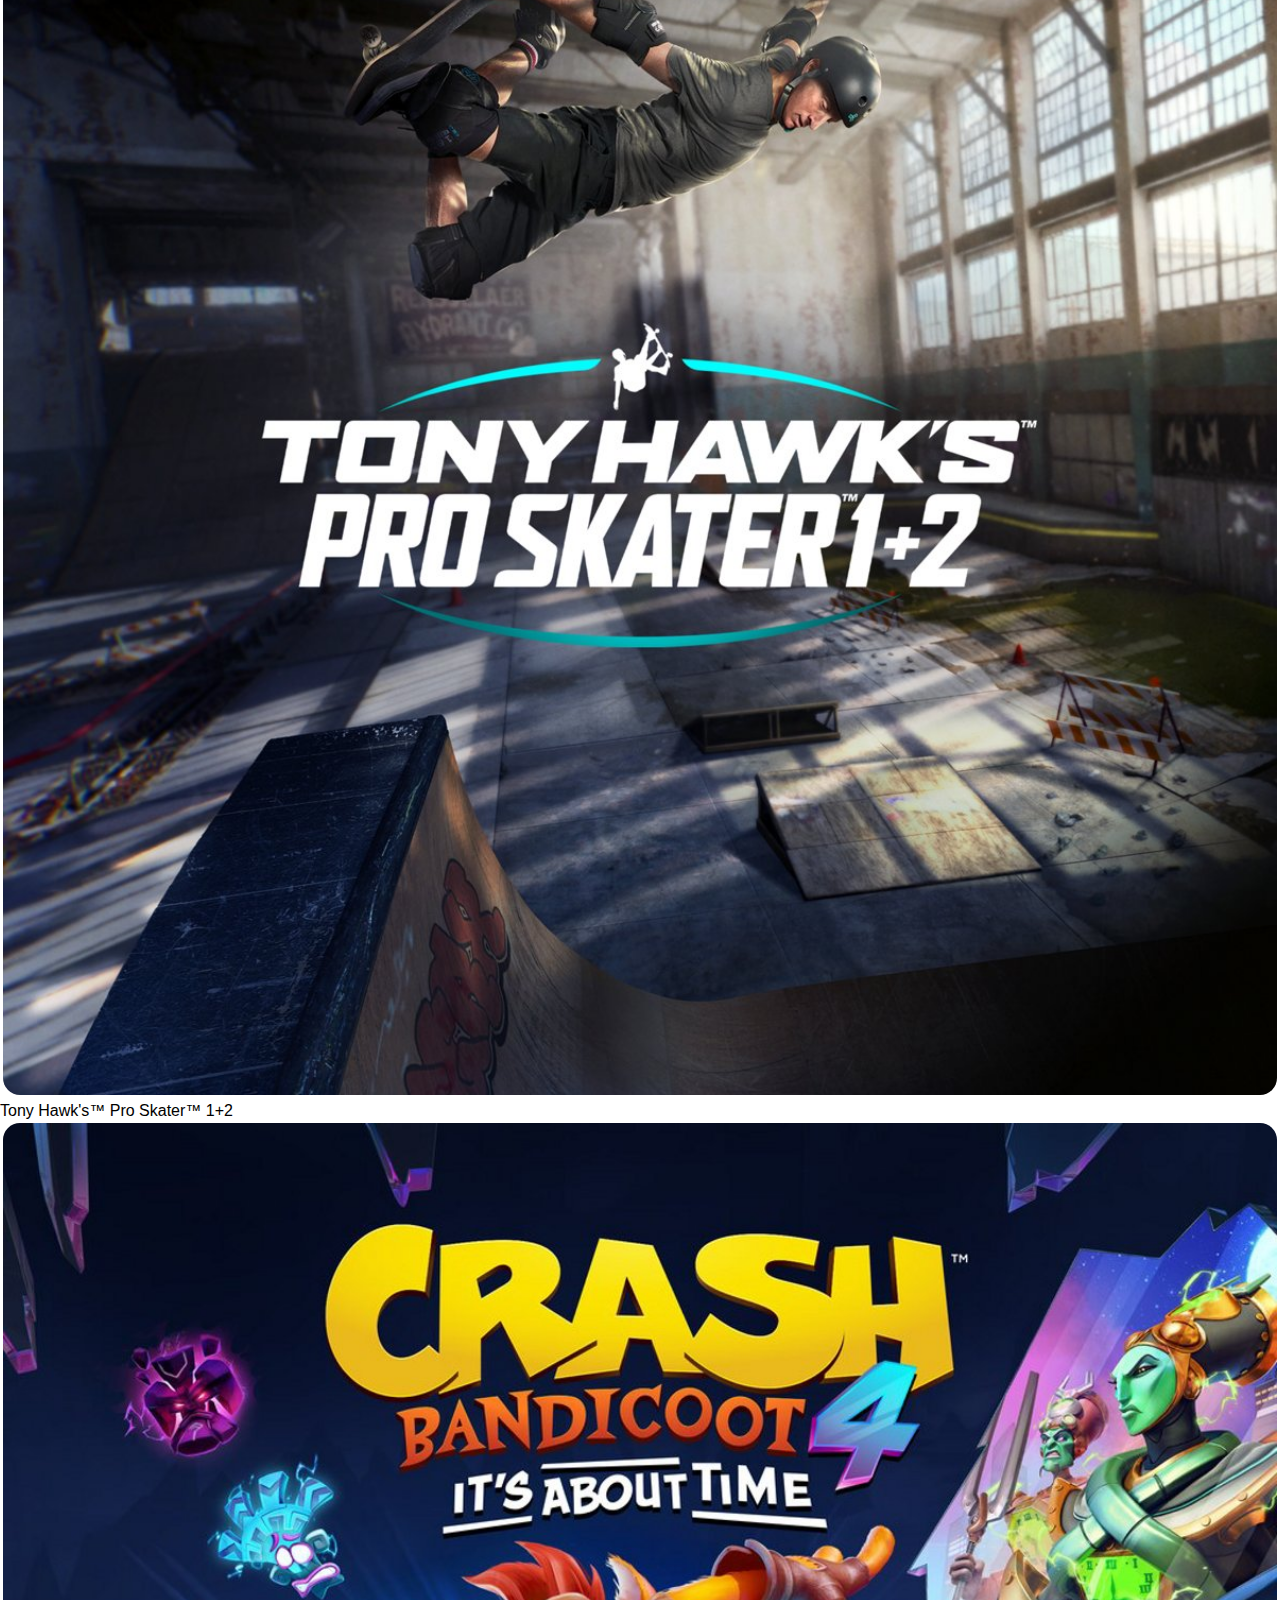
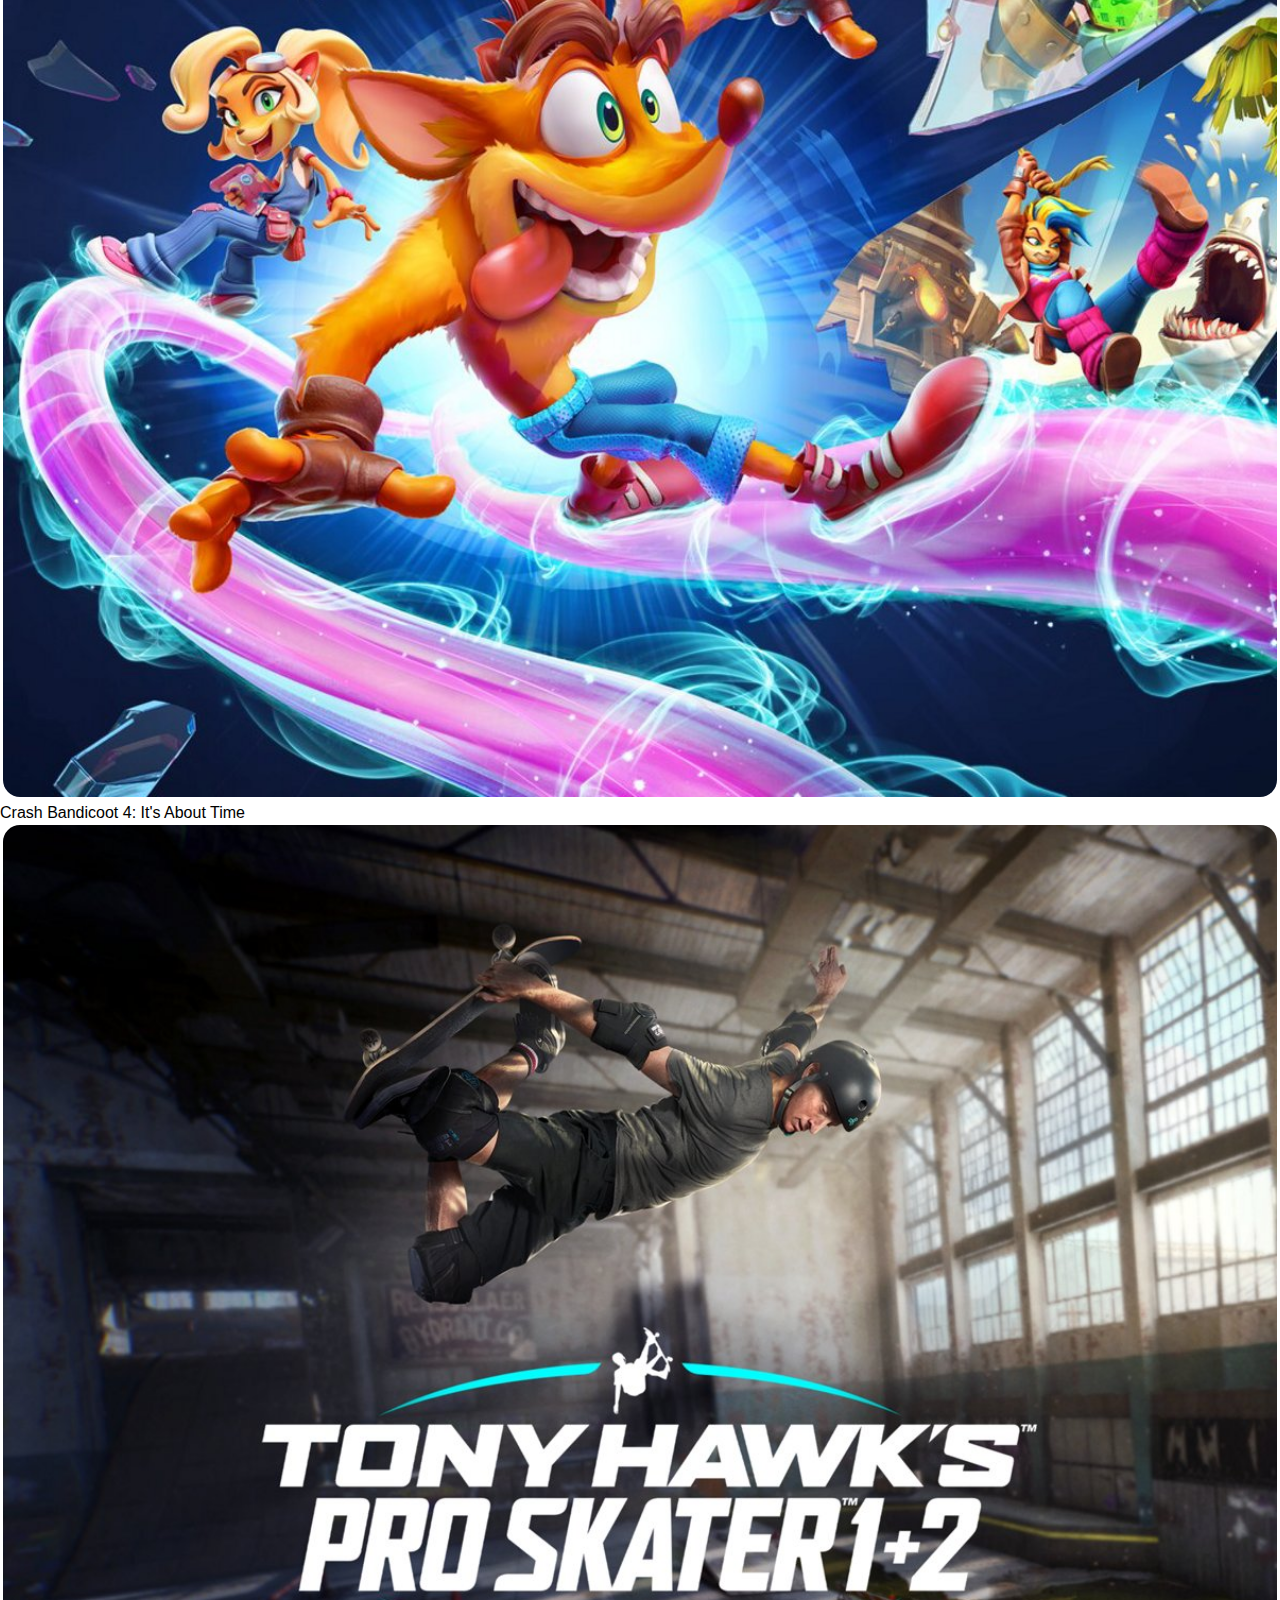
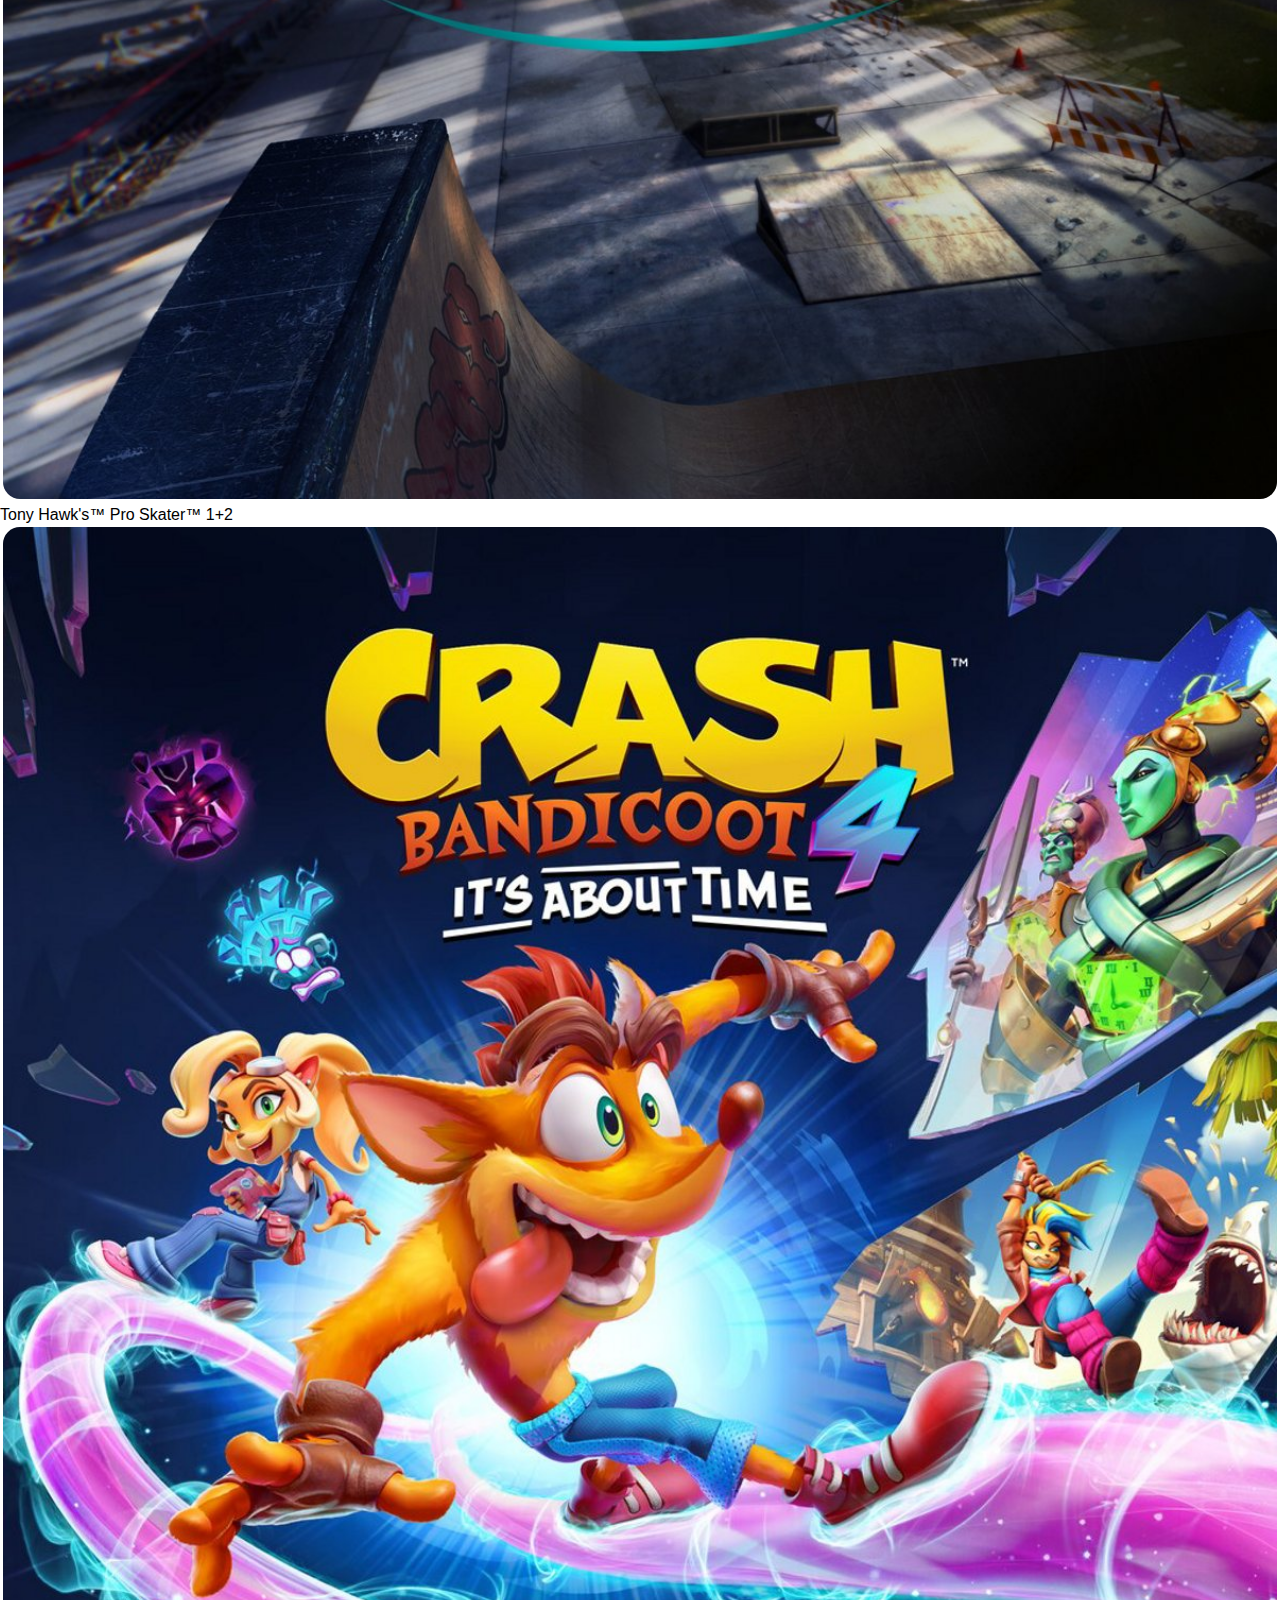
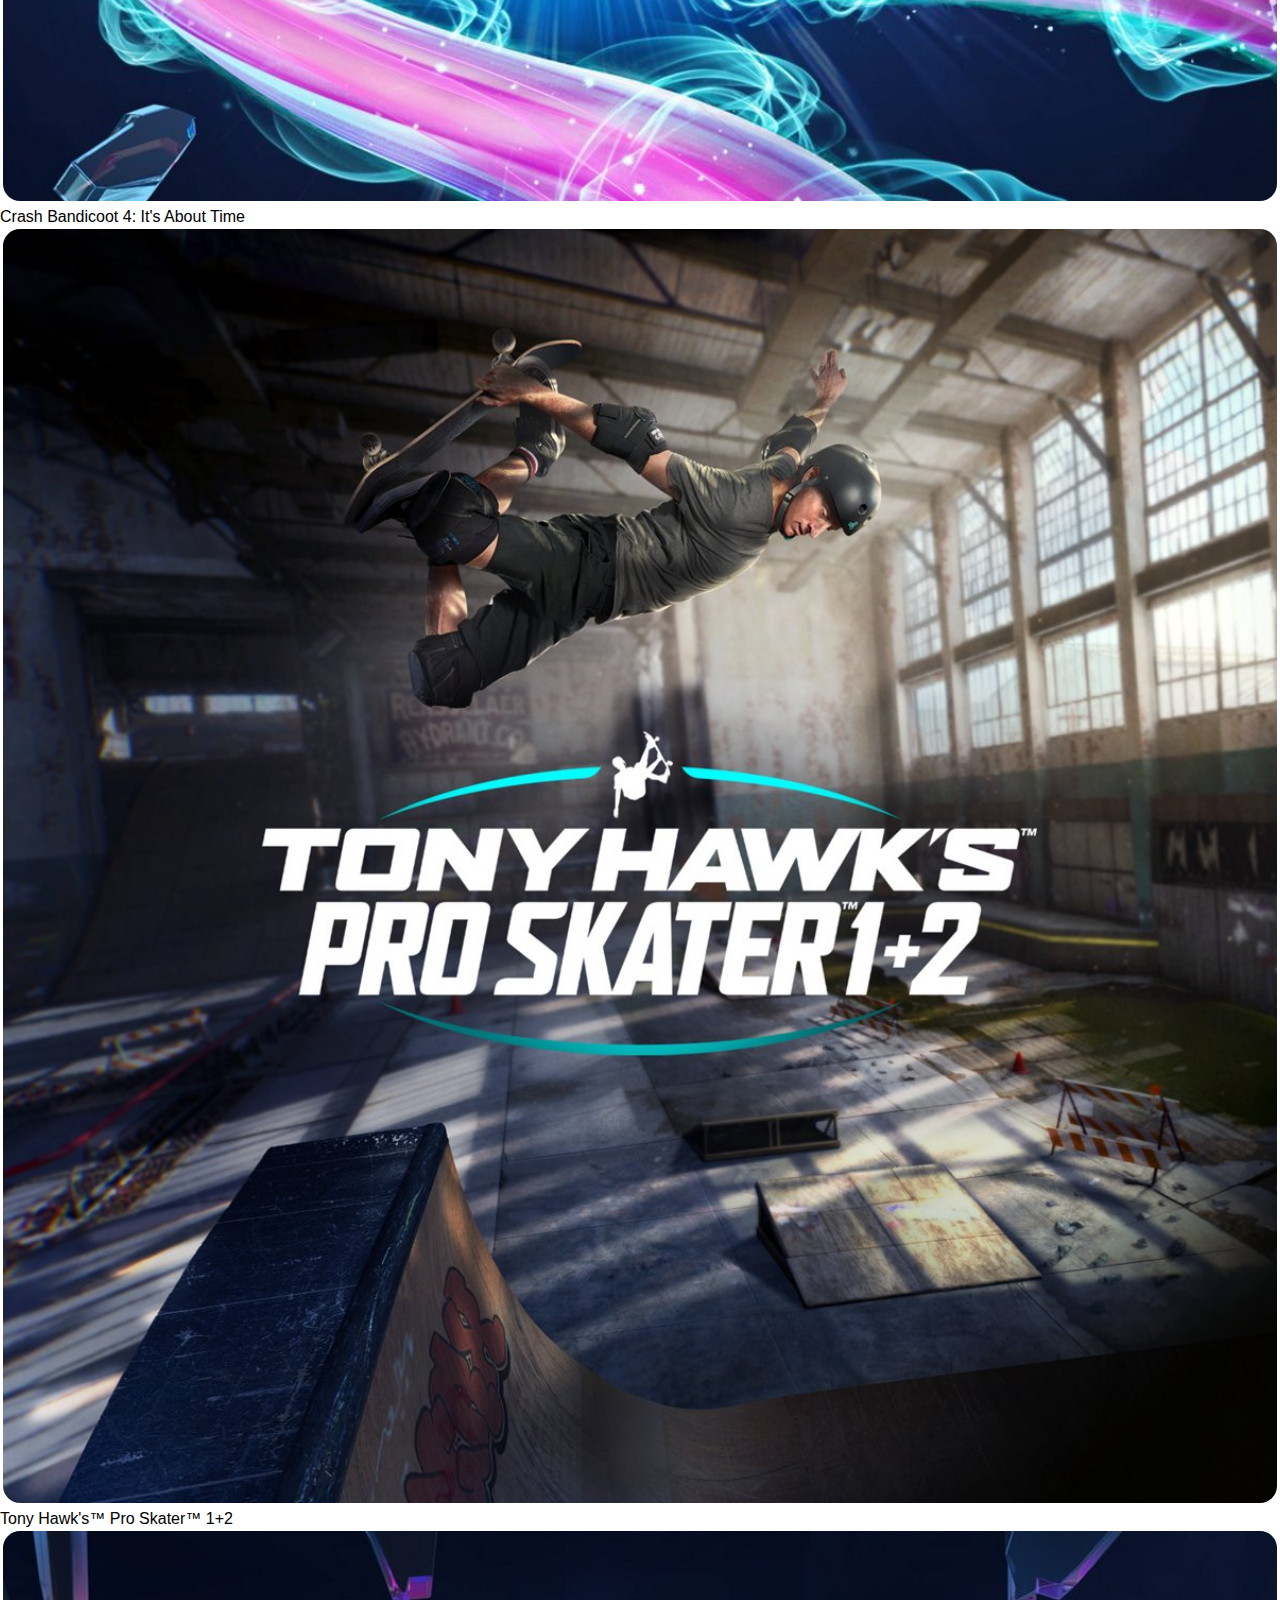
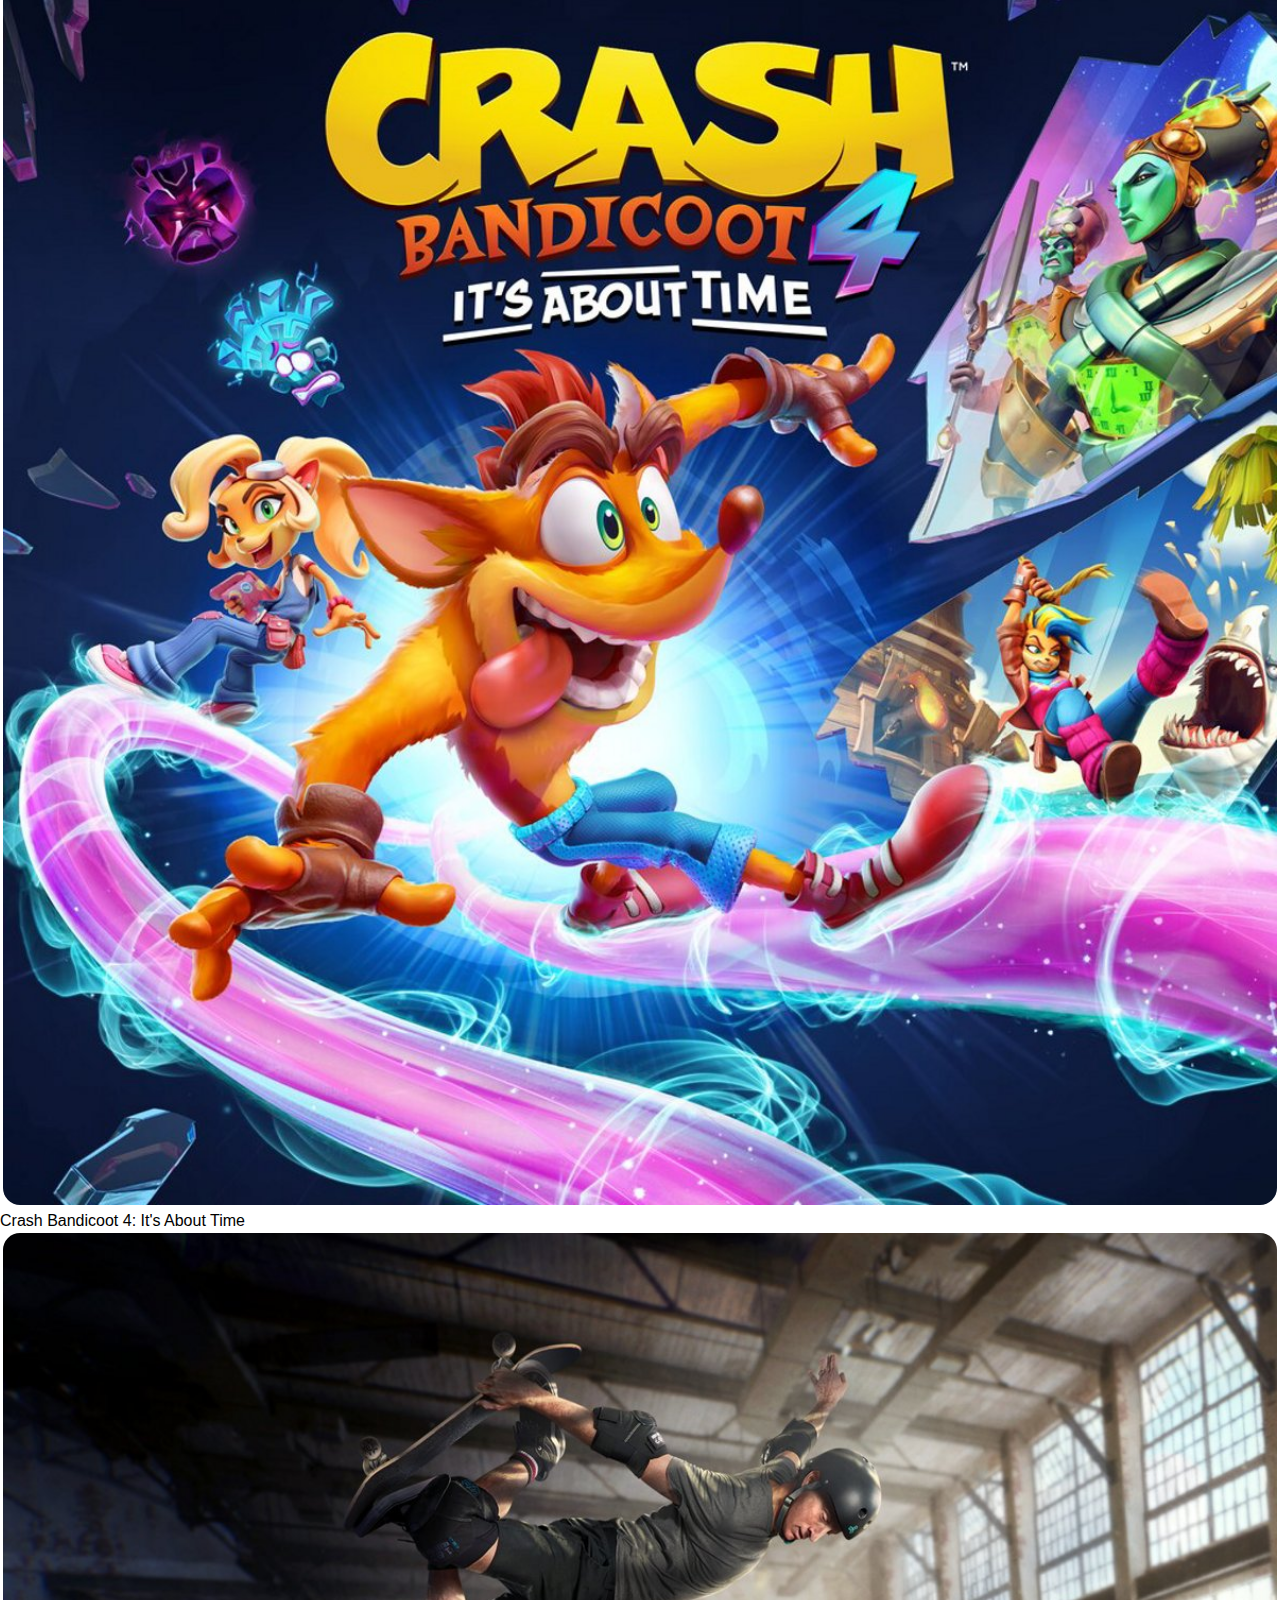
==== commit 8a5ed2be: "Esercizo mancante di bonu nav" ====
--- a/index.html
+++ b/index.html
@@ -33,10 +33,16 @@
             <ul class="navbar-nav me-auto mb-2 mb-lg-0">                                          
                <li class="nav-item dropdown">
                   <a class="nav-link dropdown-toggle" href="#" id="navbarDropdown" role="button" data-bs-toggle="dropdown" aria-expanded="false">Giochi</a>
-                  <ul class="dropdown-menu" aria-labelledby="navbarDropdown">                  
-                     <li><a class="dropdown-item" href="#">Another action</a></li>
-                     <!-- <li><hr class="dropdown-divider"></li> -->
-                  </ul>
+                  <ul class="dropdown-menu ciao" aria-labelledby="navbarDropdown">                  
+                     <li><a class="dropdown-item" href="#"><img src="img/play-menu-ico.png" alt=""></a></li>
+                     <li><a class="dropdown-item" href="#"><img src="img/play-menu-ico.png" alt=""></a></li>
+                     <li><a class="dropdown-item" href="#">Another action</a></li>
+                  </ul>
+                  <!-- <ul class="dropdown-menu" aria-labelledby="navbarDropdown">                  
+                     <li><a class="dropdown-item" href="#"><img src="img/play-menu-ico.png" alt=""></a></li>
+                     <li><a class="dropdown-item" href="#"><img src="img/play-menu-ico.png" alt=""></a></li>
+                     <li><a class="dropdown-item" href="#">Another action</a></li>
+                  </ul> -->
                </li>
                <li class="nav-item dropdown">
                   <a class="nav-link dropdown-toggle" href="#" id="navbarDropdown" role="button" data-bs-toggle="dropdown" aria-expanded="false">Hardware</a>
@@ -110,7 +116,7 @@
          </div>
       </div>
 
-      <div class="container-fluid px-5">
+      <div class="container-fluid bug px-5">
          <div class="row">              
             <div class="col-xxl-2 col-xs-6 col-md-4 col-sm-4 giochi text-center ms-auto">
                <div class="bordo"></div>
@@ -158,21 +164,26 @@
                <img src="img/playstation-5-thumb.png" alt="playstation">
             </div>
          </div>
-         <div class="row special mt-5 p-5 ">
-            <div class="col-md-4 col-lg-2 box">
+         <div class="row special mt-5 p-5 text-center">
+            <div class="col-md-4 col-lg-2 box flex-column">
                <img src="img/playstation-5-thumb.png" alt="">
-            </div>
-            <div class="col-md-4 col-lg-2 box">
+               <p class="testo">Console PS5</p>
+            </div>
+            <div class="col-md-4 col-lg-2 box flex-column">
                <img src="img/joypad-thumb.png" alt="">
-            </div>
-            <div class="col-md-4 col-lg-2 box">
+               <p class="testo">Controller Wireless <br> DualSense™</p>
+            </div>
+            <div class="col-md-4 col-lg-2 box flex-column">
                <img src="img/headset-thumb.png" alt="">
-            </div>
-            <div class="col-md-4 col-lg-2 box">
+               <p class="testo">Cuffie Wireless con <br> microfono PLUSE 3™ </p>
+            </div>
+            <div class="col-md-4 col-lg-2 box flex-column">
                <img src="img/remote-thumb.png" alt="">
-            </div>
-            <div class="col-md-4 col-lg-2 box">
+               <p class="testo">Telecomando media</p>
+            </div>
+            <div class="col-md-4 col-lg-2 box flex-column">
                <img src="img/camera-thumb.jpg" alt="">
+               <p class="testo">Telecamera HD</p>
             </div>           
          </div>
       </div>
@@ -424,6 +435,7 @@
    </footer>
    <!-- Fine Footer -->
 
+   
 
 
 
--- a/css/style.css
+++ b/css/style.css
@@ -39,6 +39,7 @@
 .lente img {
    width: 50%;
 }
+
 /* Fine Header */
 /* -------------------------------------------------- */
 /* Inizio Main */
@@ -91,15 +92,18 @@
 /* fine jumbotron */
 
 .giochi {
-   margin: 40px 0px;
-   position: relative;
+   margin: 50px 0px;
+   height: 200px;
+}
+
+.giochi:hover {
+   transform: translateY(-20px);
 }
 
 .giochi img {
    width: 100%;
    border-radius: 20px;
-   margin-top: 10px; 
-   transition: margin 0.4s ease;
+   margin-top: 10px;
 }
 
 .giochi:hover img {
@@ -107,7 +111,6 @@
    border-radius: 20px;
    padding: 3px;
    border: 2px solid rgb(3, 91, 255);
-   margin-top: -10px;
 }
 
 /* fine foto */
@@ -125,17 +128,22 @@
    display: flex;
    justify-content: center;
    margin-top: 20px;
+   align-items: center;
+}
+
+.box:hover {
+   border-bottom: 1px solid rgb(3, 91, 255);
 }
 
 .box img {
    width: 60%;
    opacity: 60%;
+   margin-bottom: 3px;
 }
 
 .box:hover img {
    width: 60%;
    opacity: 100%;
-   border-bottom: 2px solid rgb(3, 91, 255);
 }
 
 /* jumbotron-takes */
@@ -214,10 +222,6 @@
    background-color: #00439c;
 }
 
-/* .ps-footer {
-   background-color: bisque;
-} */
-
 .ps-footer img {
    width: 80px;
 }
@@ -287,16 +291,23 @@
 
 }
 
-
-/* .bug {
-   background-color: burlywood;
-   
-} */
-
-/* .link-footer {
-   background-color: chartreuse;
-
-} */
-
-
-
+.nav-item {
+   background-color: darkmagenta;
+   position: relative;
+}
+
+.ciao {
+   background-color: darkcyan;
+   position: absolute;
+   left: 0px;
+   width: 100%;
+}
+
+
+.collapse {
+   background-color: darkkhaki;
+}
+
+.navbar-collapse {
+   background-color: darkturquoise;
+}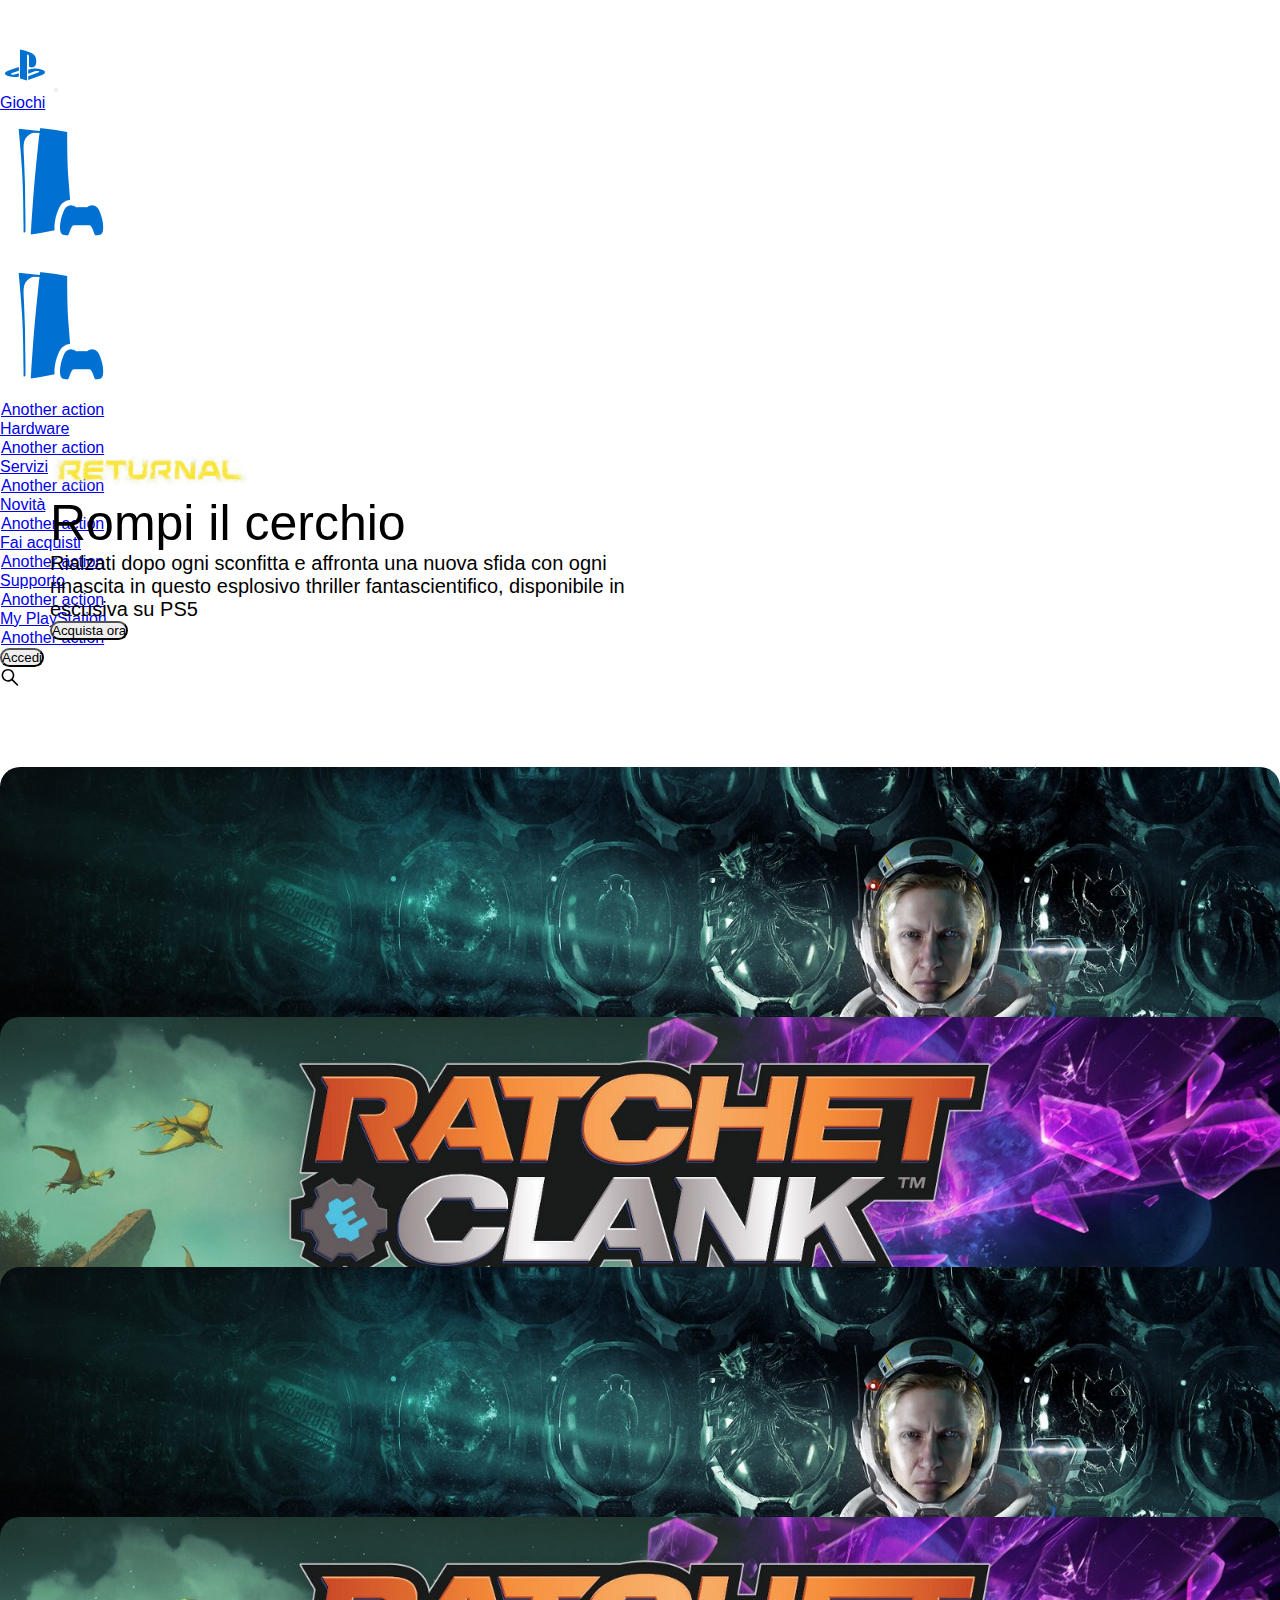
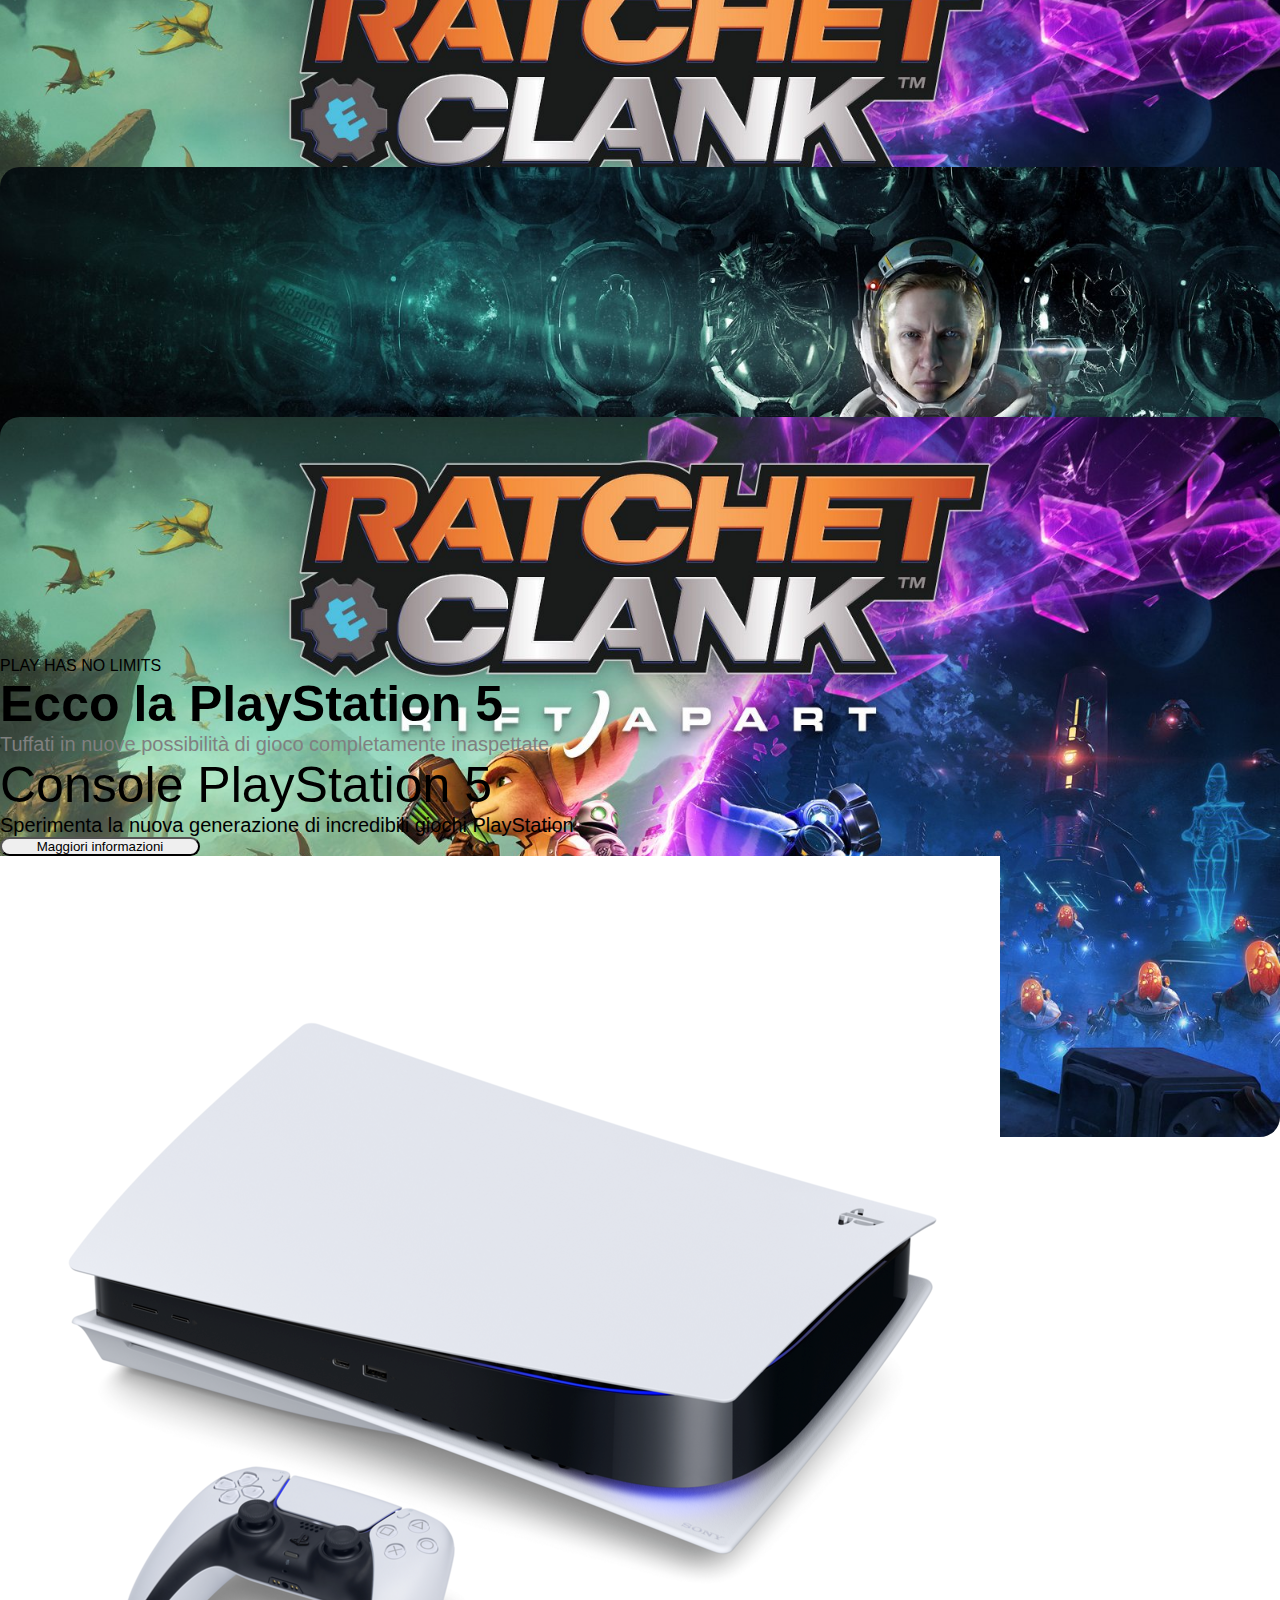
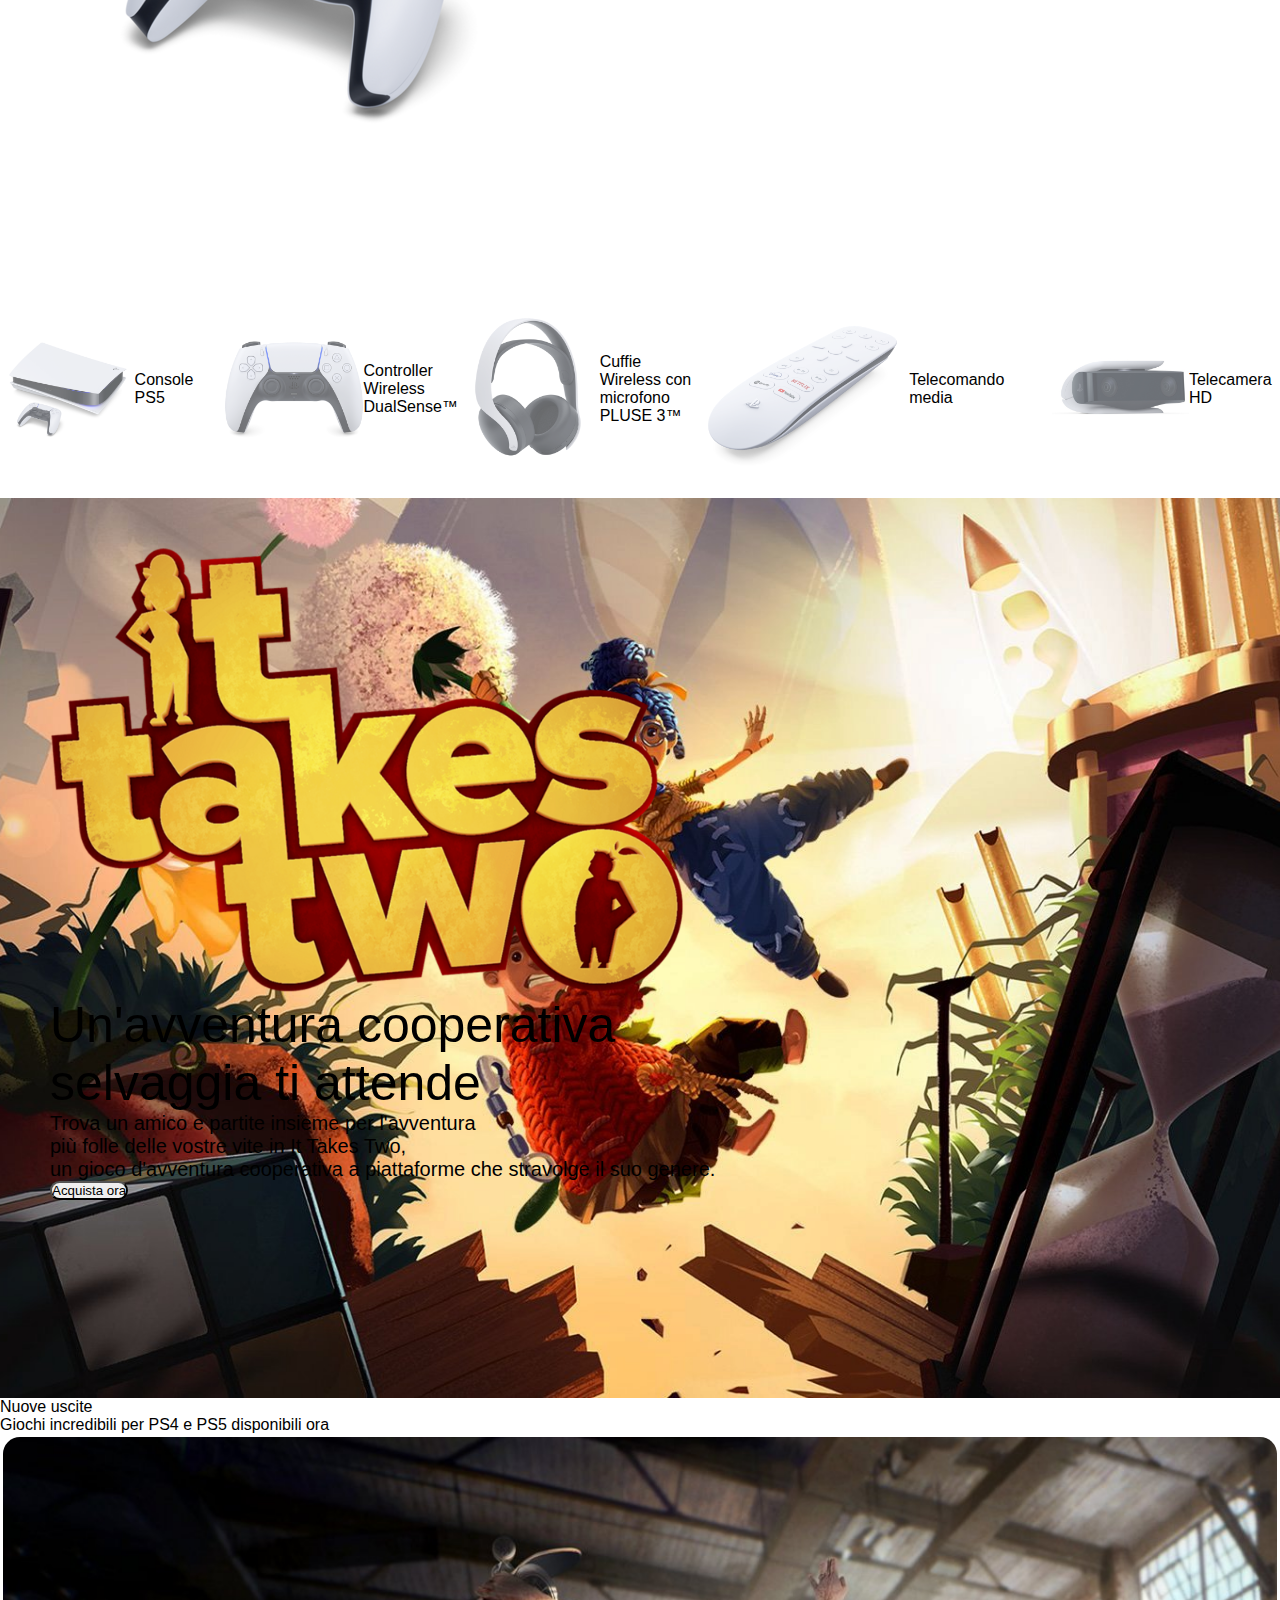
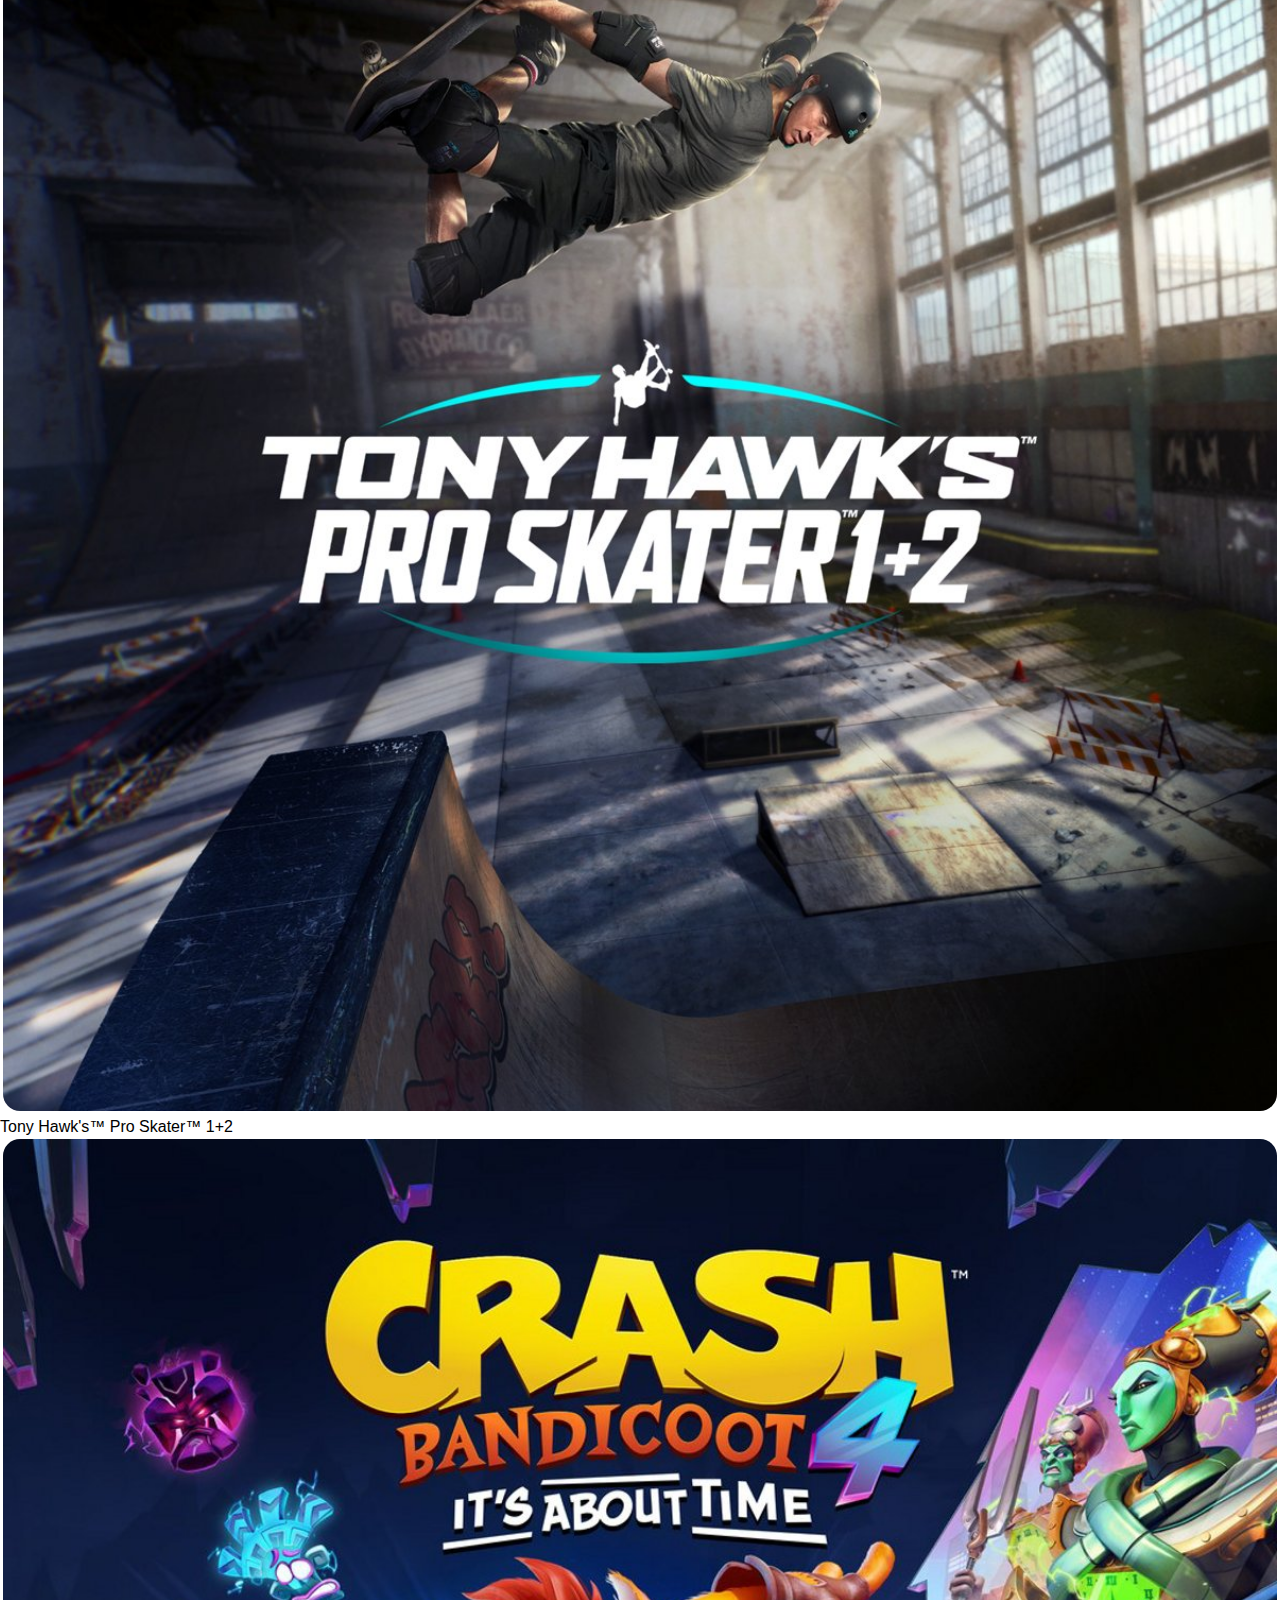
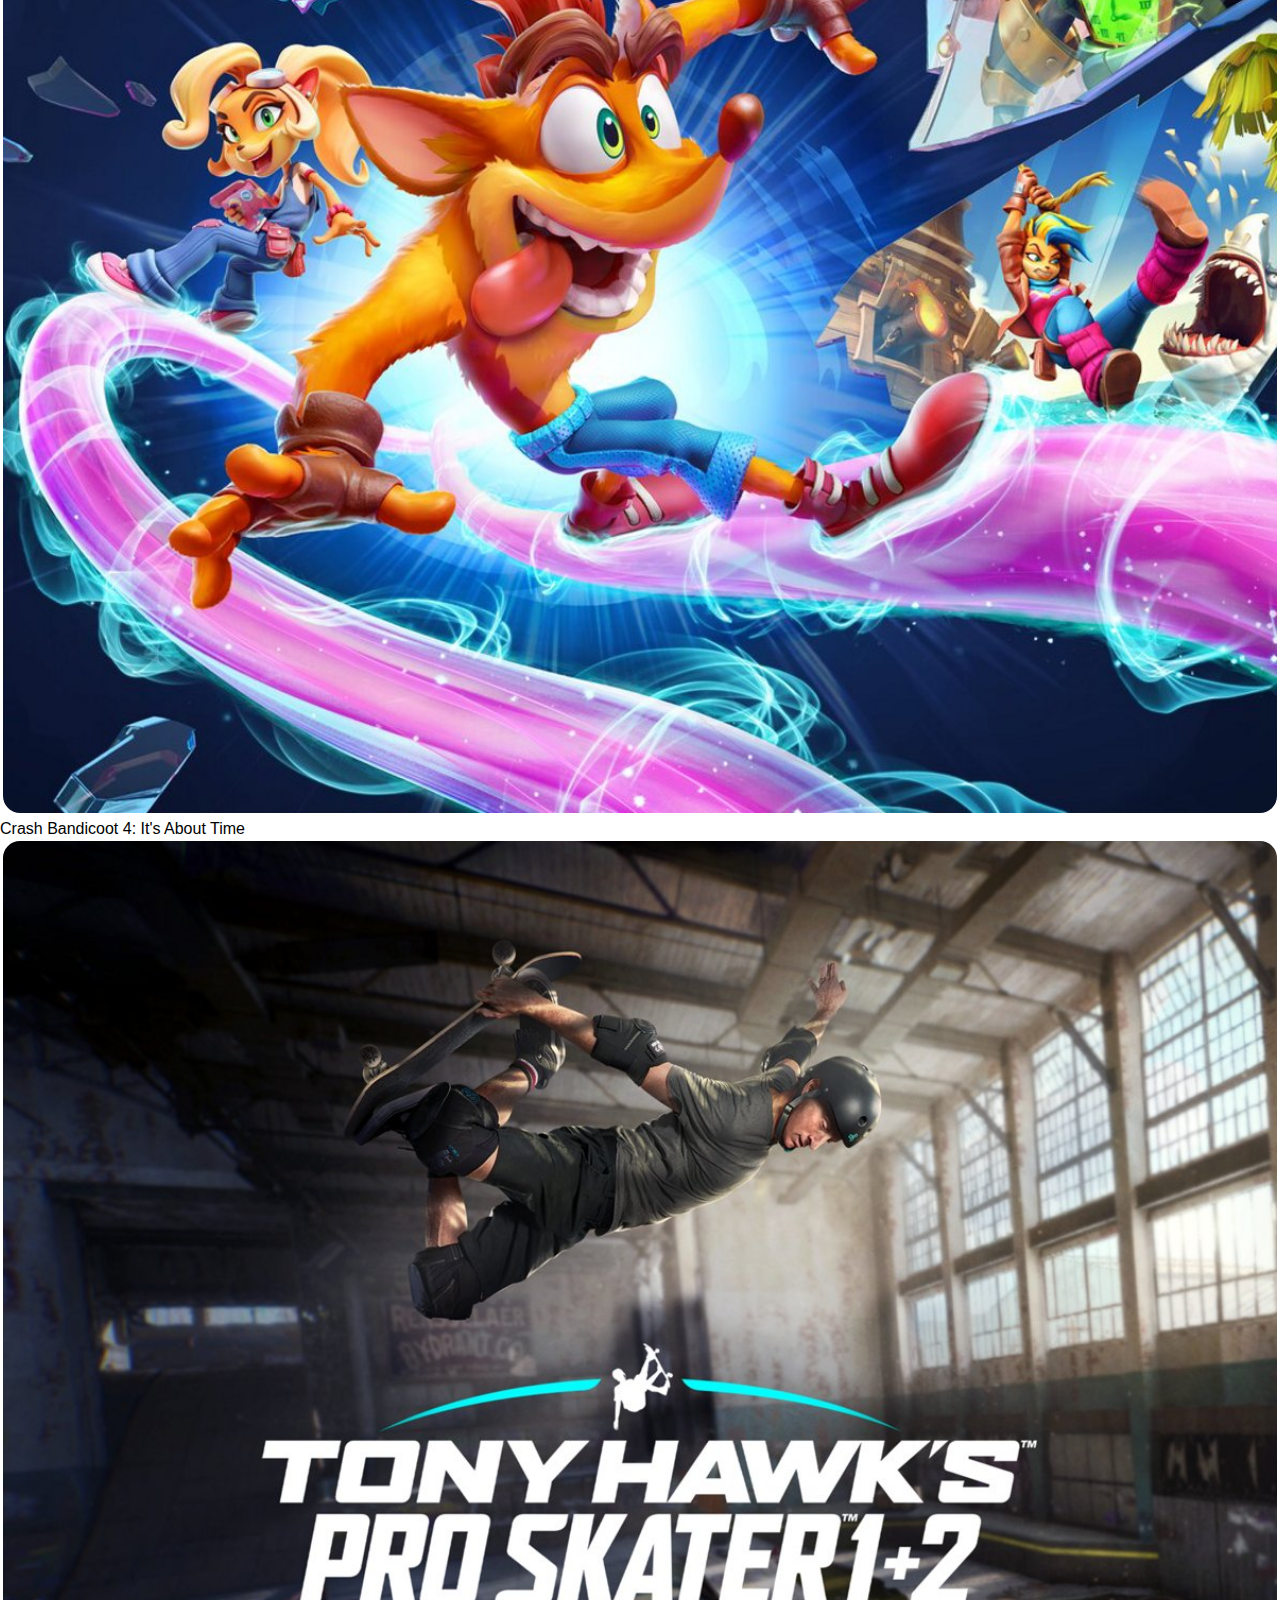
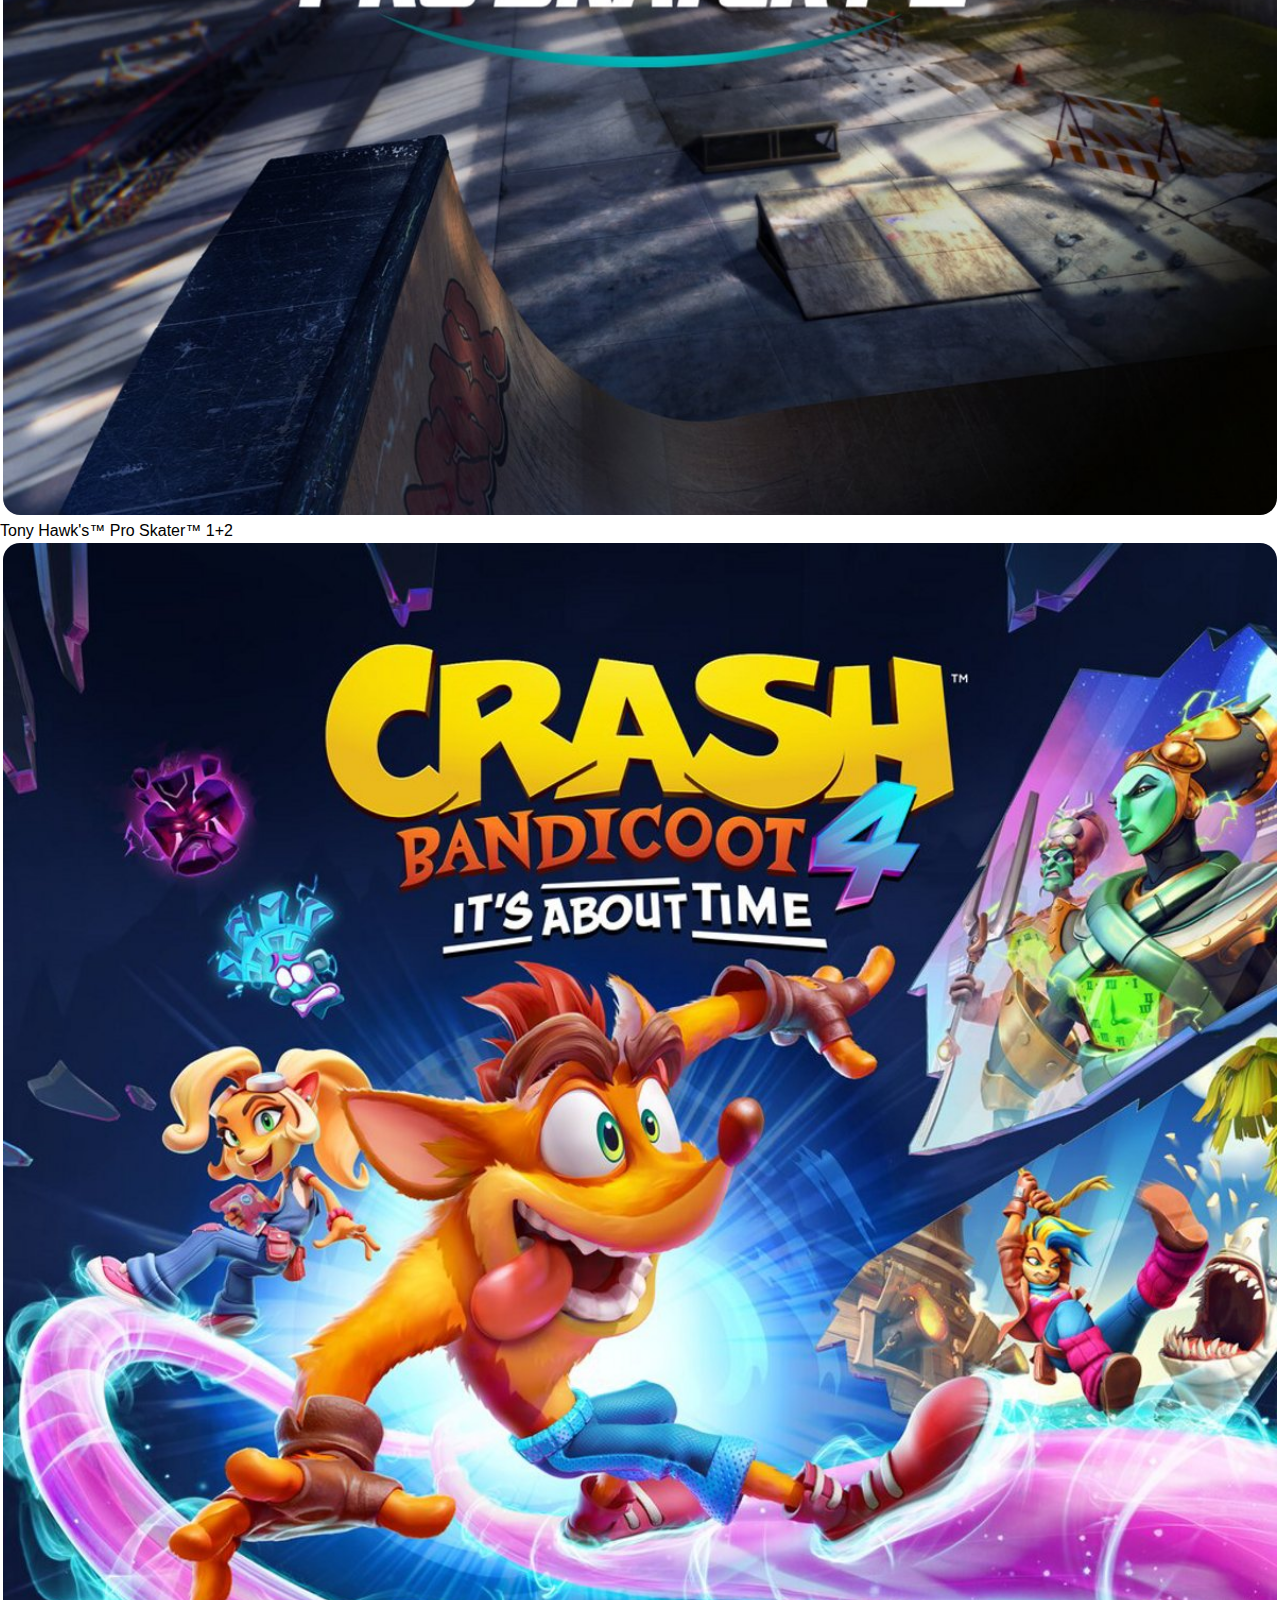
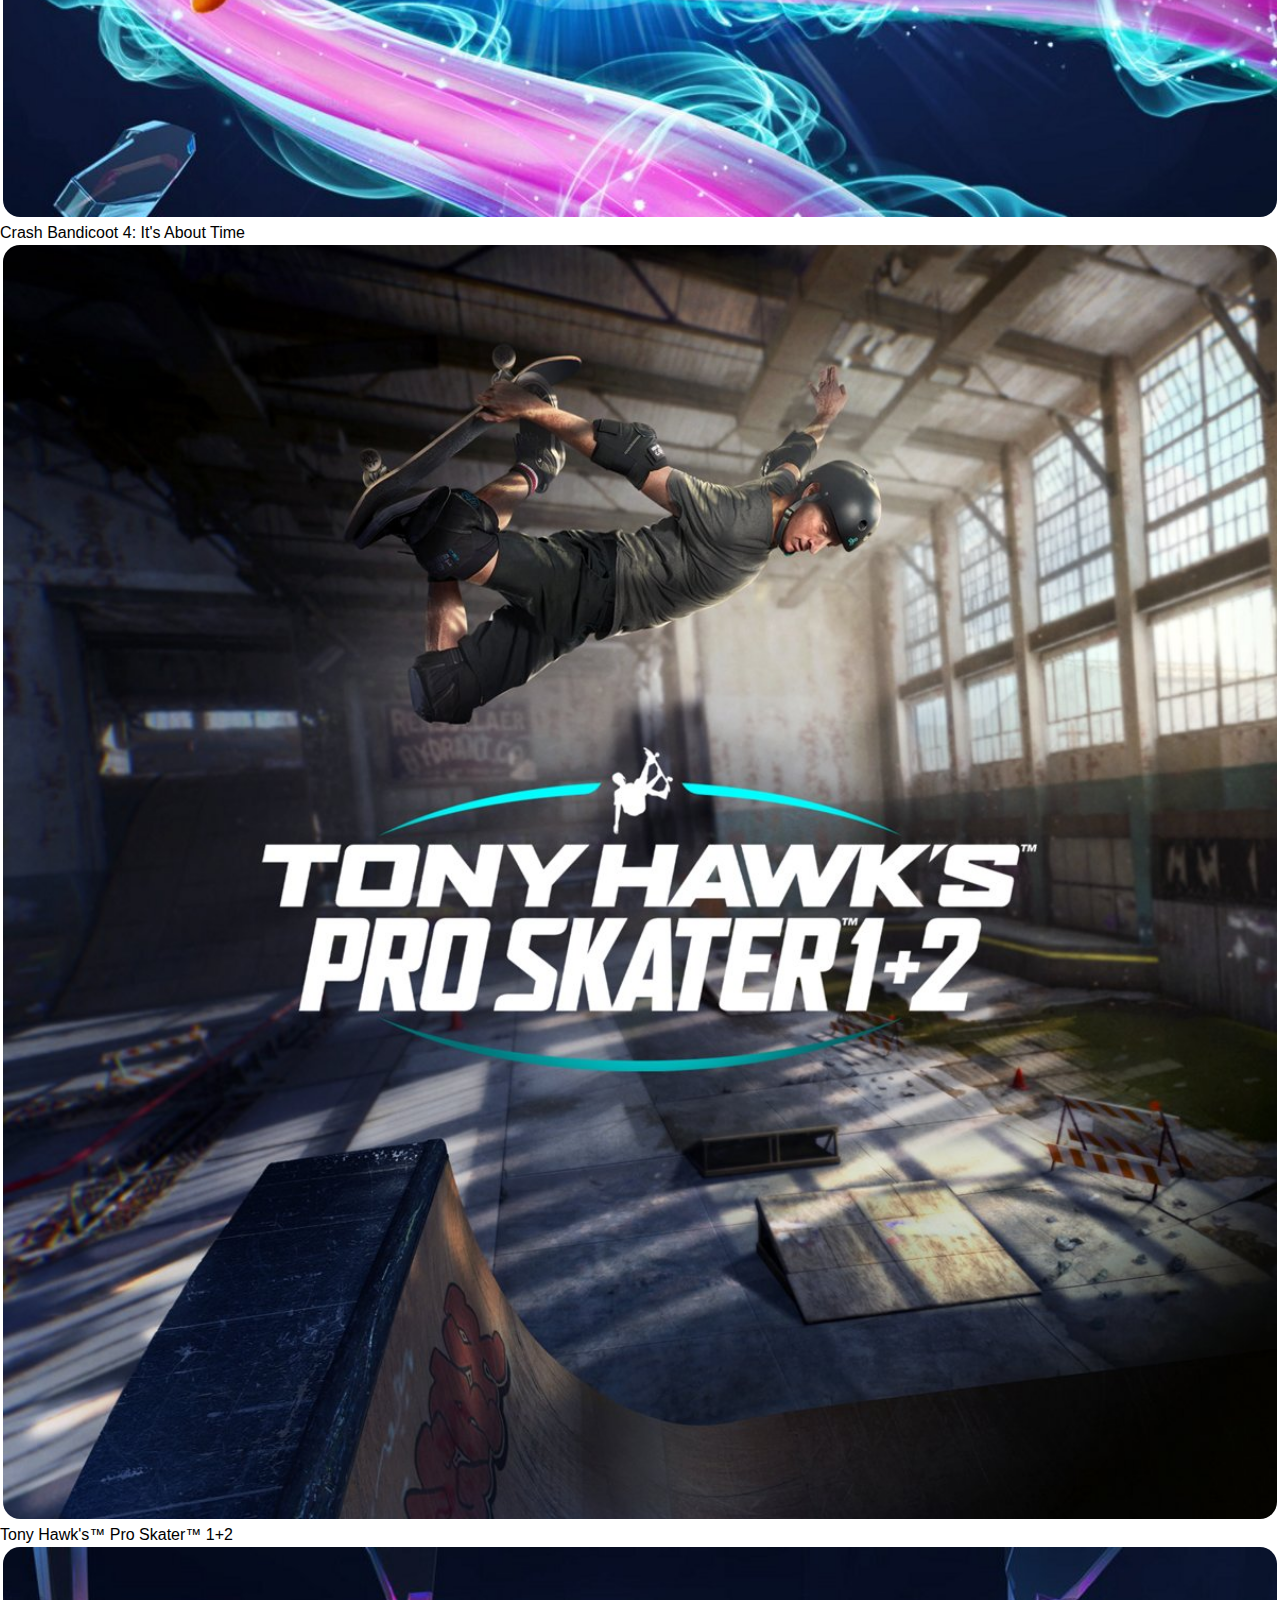
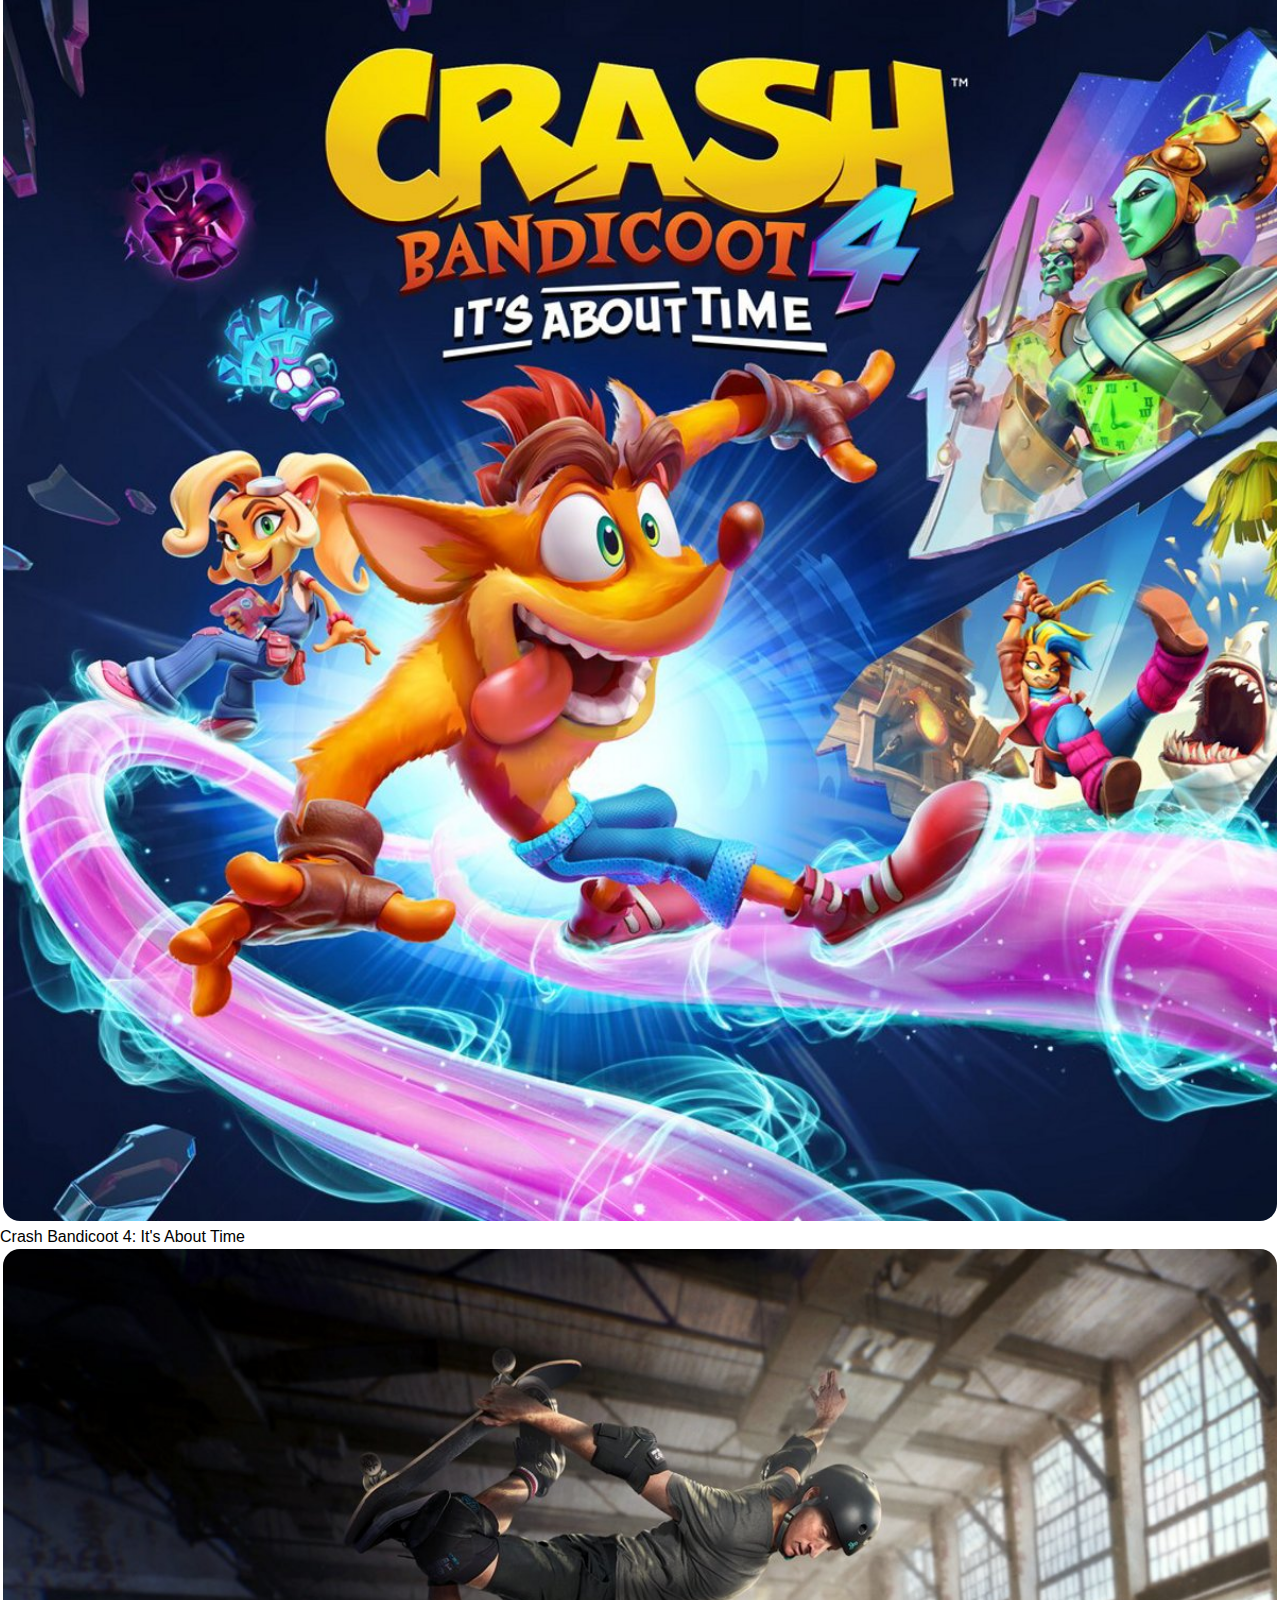
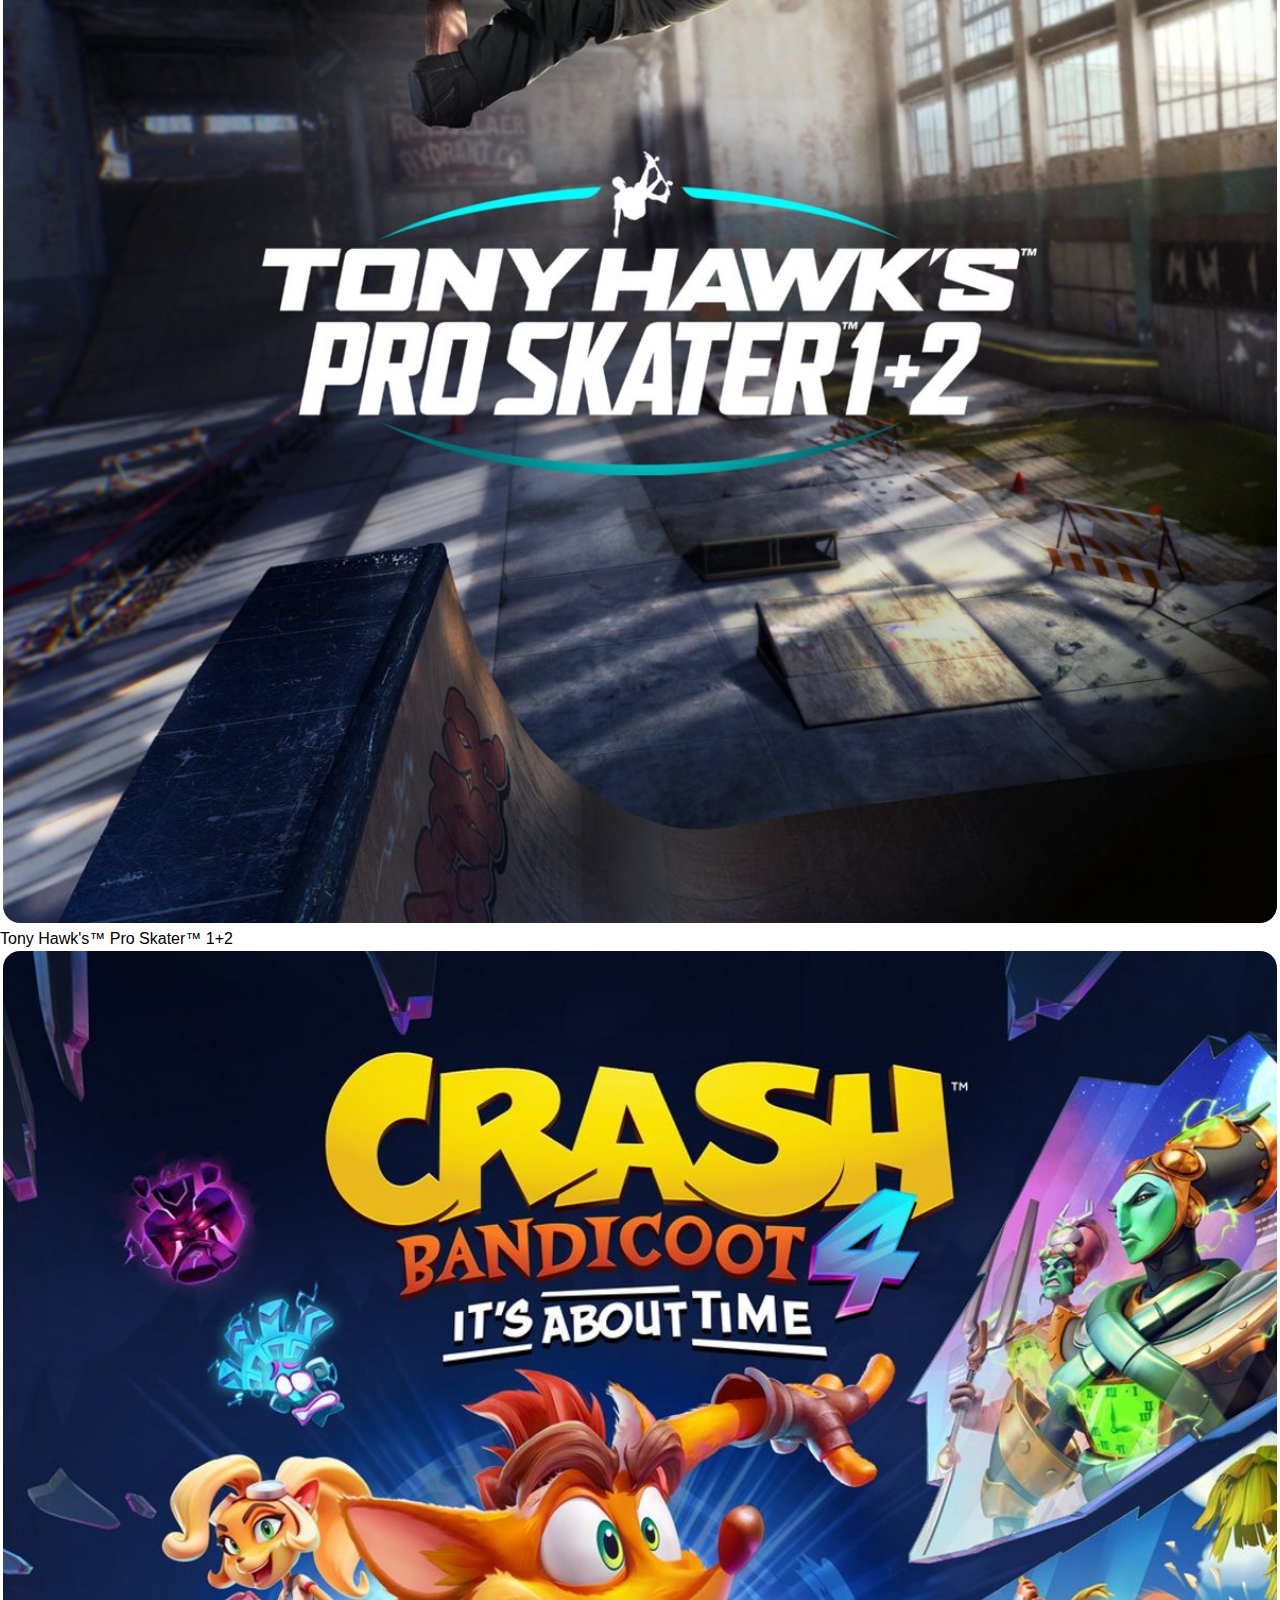
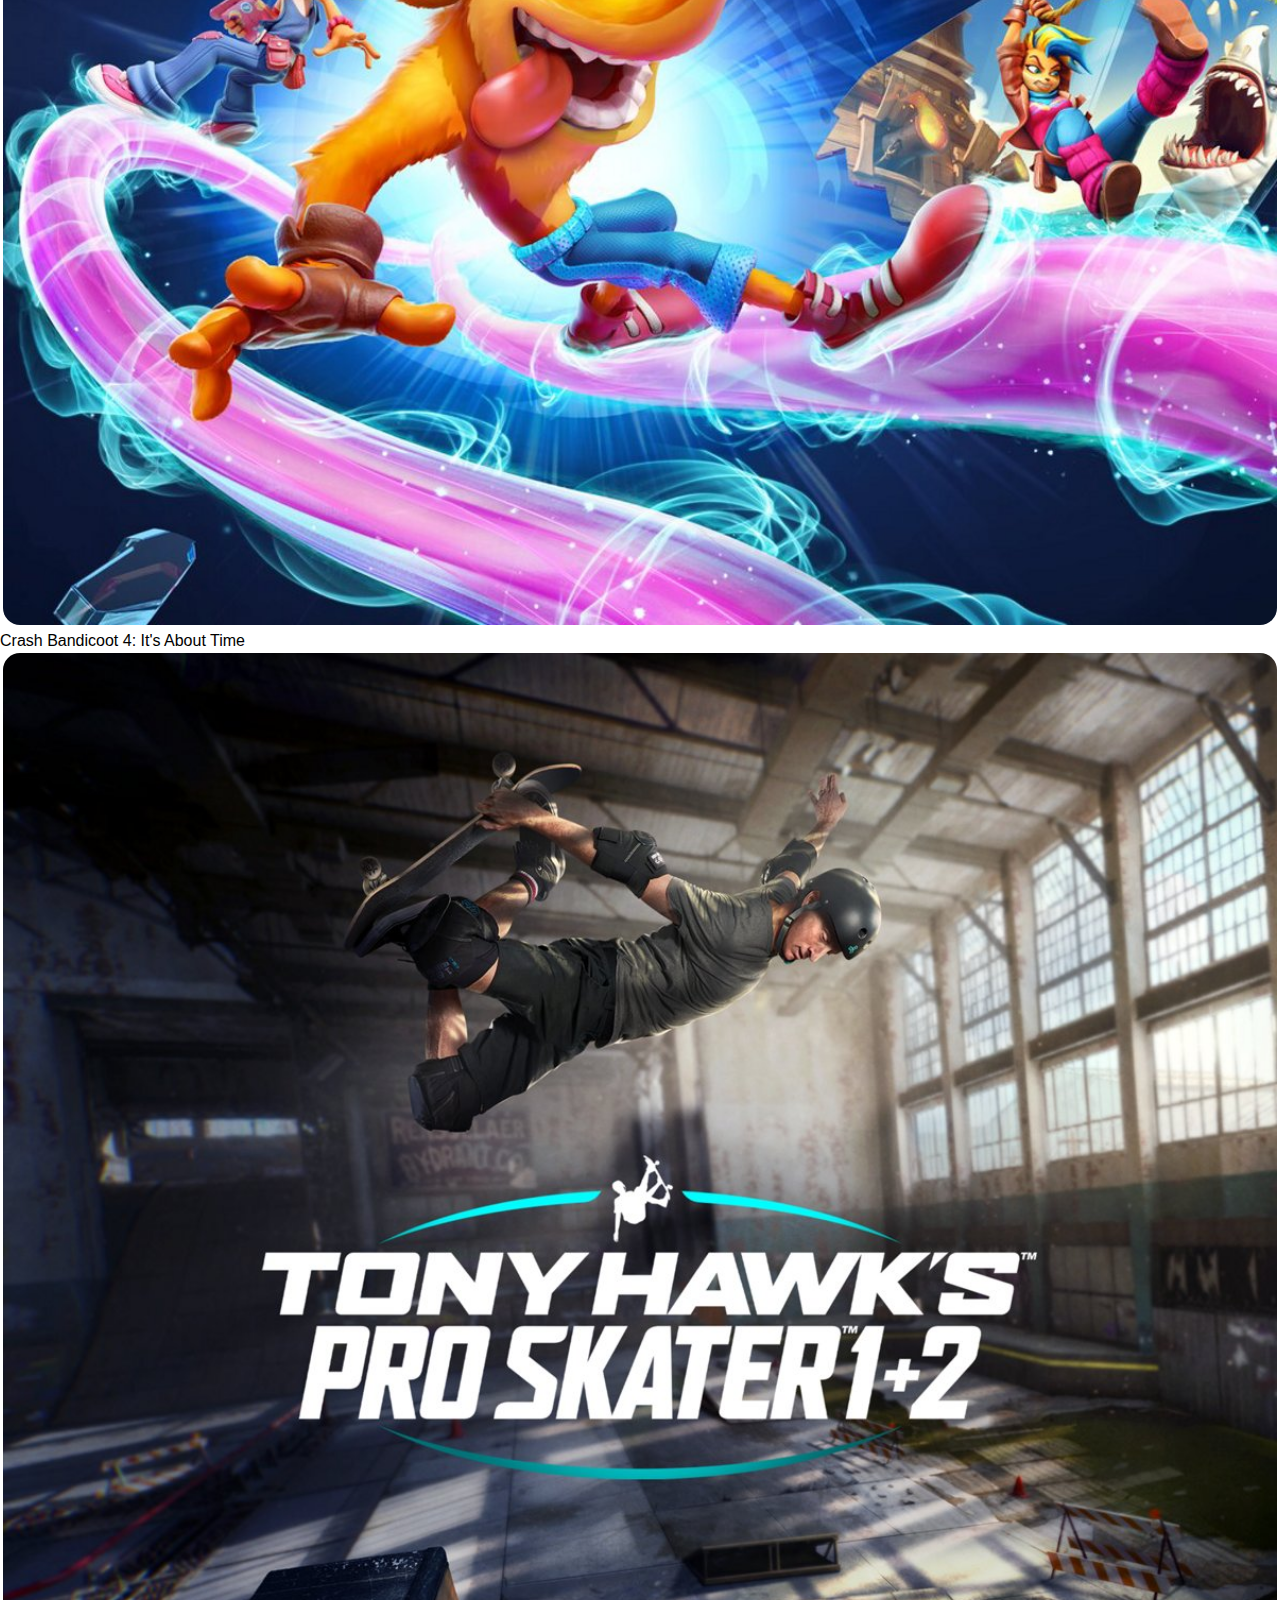
==== commit e3ece59f: "Sistemazione bonus" ====
--- a/index.html
+++ b/index.html
@@ -9,6 +9,7 @@
    <!-- FONT AW -->
    <link rel="stylesheet" href="https://cdnjs.cloudflare.com/ajax/libs/font-awesome/5.15.3/css/all.min.css" integrity="sha512-iBBXm8fW90+nuLcSKlbmrPcLa0OT92xO1BIsZ+ywDWZCvqsWgccV3gFoRBv0z+8dLJgyAHIhR35VZc2oM/gI1w==" crossorigin="anonymous" referrerpolicy="no-referrer" />
    <link rel="stylesheet" href="css/style.css">
+   <link rel="shortcut icon" href="img/play_logo.svg" type="image/x-icon">
    <title>MyPlaystation</title>
  </head>
 
@@ -38,11 +39,6 @@
                      <li><a class="dropdown-item" href="#"><img src="img/play-menu-ico.png" alt=""></a></li>
                      <li><a class="dropdown-item" href="#">Another action</a></li>
                   </ul>
-                  <!-- <ul class="dropdown-menu" aria-labelledby="navbarDropdown">                  
-                     <li><a class="dropdown-item" href="#"><img src="img/play-menu-ico.png" alt=""></a></li>
-                     <li><a class="dropdown-item" href="#"><img src="img/play-menu-ico.png" alt=""></a></li>
-                     <li><a class="dropdown-item" href="#">Another action</a></li>
-                  </ul> -->
                </li>
                <li class="nav-item dropdown">
                   <a class="nav-link dropdown-toggle" href="#" id="navbarDropdown" role="button" data-bs-toggle="dropdown" aria-expanded="false">Hardware</a>
--- a/css/style.css
+++ b/css/style.css
@@ -44,11 +44,31 @@
 /* -------------------------------------------------- */
 /* Inizio Main */
 
-.jumbotron {
+.prova {
    position: relative;
    width: 100%;
    height: 900px;
    background-image: url(../img/jumbo-bg.png);
+   background-repeat: no-repeat;
+   background-position: center;
+   background-size: cover;
+}
+
+.prova-uno {
+   position: relative;
+   width: 100%;
+   height: 900px;
+   background-image: url(../img/it-takes-two-hero-banner-desktop.jpg);
+   background-repeat: no-repeat;
+   background-position: center;
+   background-size: cover;
+}
+
+.prova-due {
+   position: relative;
+   width: 100%;
+   height: 900px;
+   background-image: url(../img/ratchet-and-clank-rift-apart-keyart.jpg);
    background-repeat: no-repeat;
    background-position: center;
    background-size: cover;
@@ -61,8 +81,21 @@
    height: 500px;
    max-width: 700px;
    padding: 50px;
-}
- 
+} 
+
+.interno-jumbotron-logo {
+   position: absolute;
+   top: 100%;
+   transform: translate(0, -100%);
+   height: 500px;
+   max-width: 700px;
+   padding: 50px;
+} 
+
+.interno-jumbotron-logo img {
+   height: 80px;
+}
+
 .interno-jumbotron img {
    height: 40px;
    width: 200px;
@@ -239,13 +272,22 @@
 
 /* !DEBUG ZONE! */
 
-
 @media (min-width: 992px) {
 
    .special {
       display: flex;
       justify-content: space-between;
    } 
+
+
+   .ms_centrale {
+      text-align: center;
+   }
+
+   .ms_sub {
+      margin: 30px;
+   }
+
 }
 
 @media (max-width: 768px) {
@@ -266,6 +308,18 @@
       align-items: flex-start;
    }
 
+   .box p {
+      display: none;
+   }
+
+   .ms_centrale {
+      align-items: center;
+   }
+
+   .ms_sub {
+      margin: 30px;
+   }
+
 }
 
 @media (max-width: 576px) {
@@ -289,25 +343,104 @@
       font-size: 12px;
    }
 
-}
-
-.nav-item {
-   background-color: darkmagenta;
-   position: relative;
-}
-
-.ciao {
-   background-color: darkcyan;
-   position: absolute;
-   left: 0px;
-   width: 100%;
-}
-
-
-.collapse {
-   background-color: darkkhaki;
-}
-
-.navbar-collapse {
-   background-color: darkturquoise;
-}+   .box p {
+      display: none;
+   }
+
+   .ms_centrale {
+      align-items: flex-start;
+   }
+   
+}
+
+/* Bonus */
+
+.dropdown-menu {
+   border-radius: 0px;
+   border: 1px solid white;
+}
+
+.ms_megamenu {
+   display: inline-block;
+}
+
+@media all and (min-width: 992px) {
+
+  .navbar .has-megamenu {
+   position:static!important;
+}
+  .navbar .megamenu {
+   left:0; right:0; width:100%; margin-top:0;
+}
+
+}	
+
+@media(max-width: 991px) {
+   .navbar.fixed-top
+   .navbar-collapse,
+   .navbar.sticky-top
+   .navbar-collapse {
+      overflow-y: auto;
+      max-height: 90vh;
+      margin-top:10px;
+  }
+}
+
+.animated {
+   animation-duration: 1.5s;
+   animation-fill-mode: both;
+}
+
+
+@keyframes fadeInUp {
+   from {
+     opacity: 0;
+     transform: translate3d(0, 100%, 0);
+   }
+ 
+   to {
+     opacity: 1;
+     transform: translate3d(0, 0, 0);
+   }
+ }
+ 
+ .fadeInUp {
+   animation-name: fadeInUp;
+   
+ }
+
+
+ @keyframes fadeInLeft {
+   from {
+     opacity: 0;
+     transform: translate3d(-100%, 0, 0);
+   }
+ 
+   to {
+     opacity: 1;
+     transform: translate3d(0, 0, 0);
+   }
+ }
+ 
+ .fadeInLeft {
+   animation-name: fadeInLeft;
+   animation-duration: 25s;
+
+ }
+
+ @keyframes fadeInRight {
+   from {
+     opacity: 0;
+     transform: translate3d(100%, 0, 0);
+   }
+ 
+   to {
+     opacity: 1;
+     transform: translate3d(0, 0, 0);
+   }
+ }
+ 
+ .fadeInRight {
+   animation-name: fadeInRight;
+   animation-duration: 25s;
+ }
